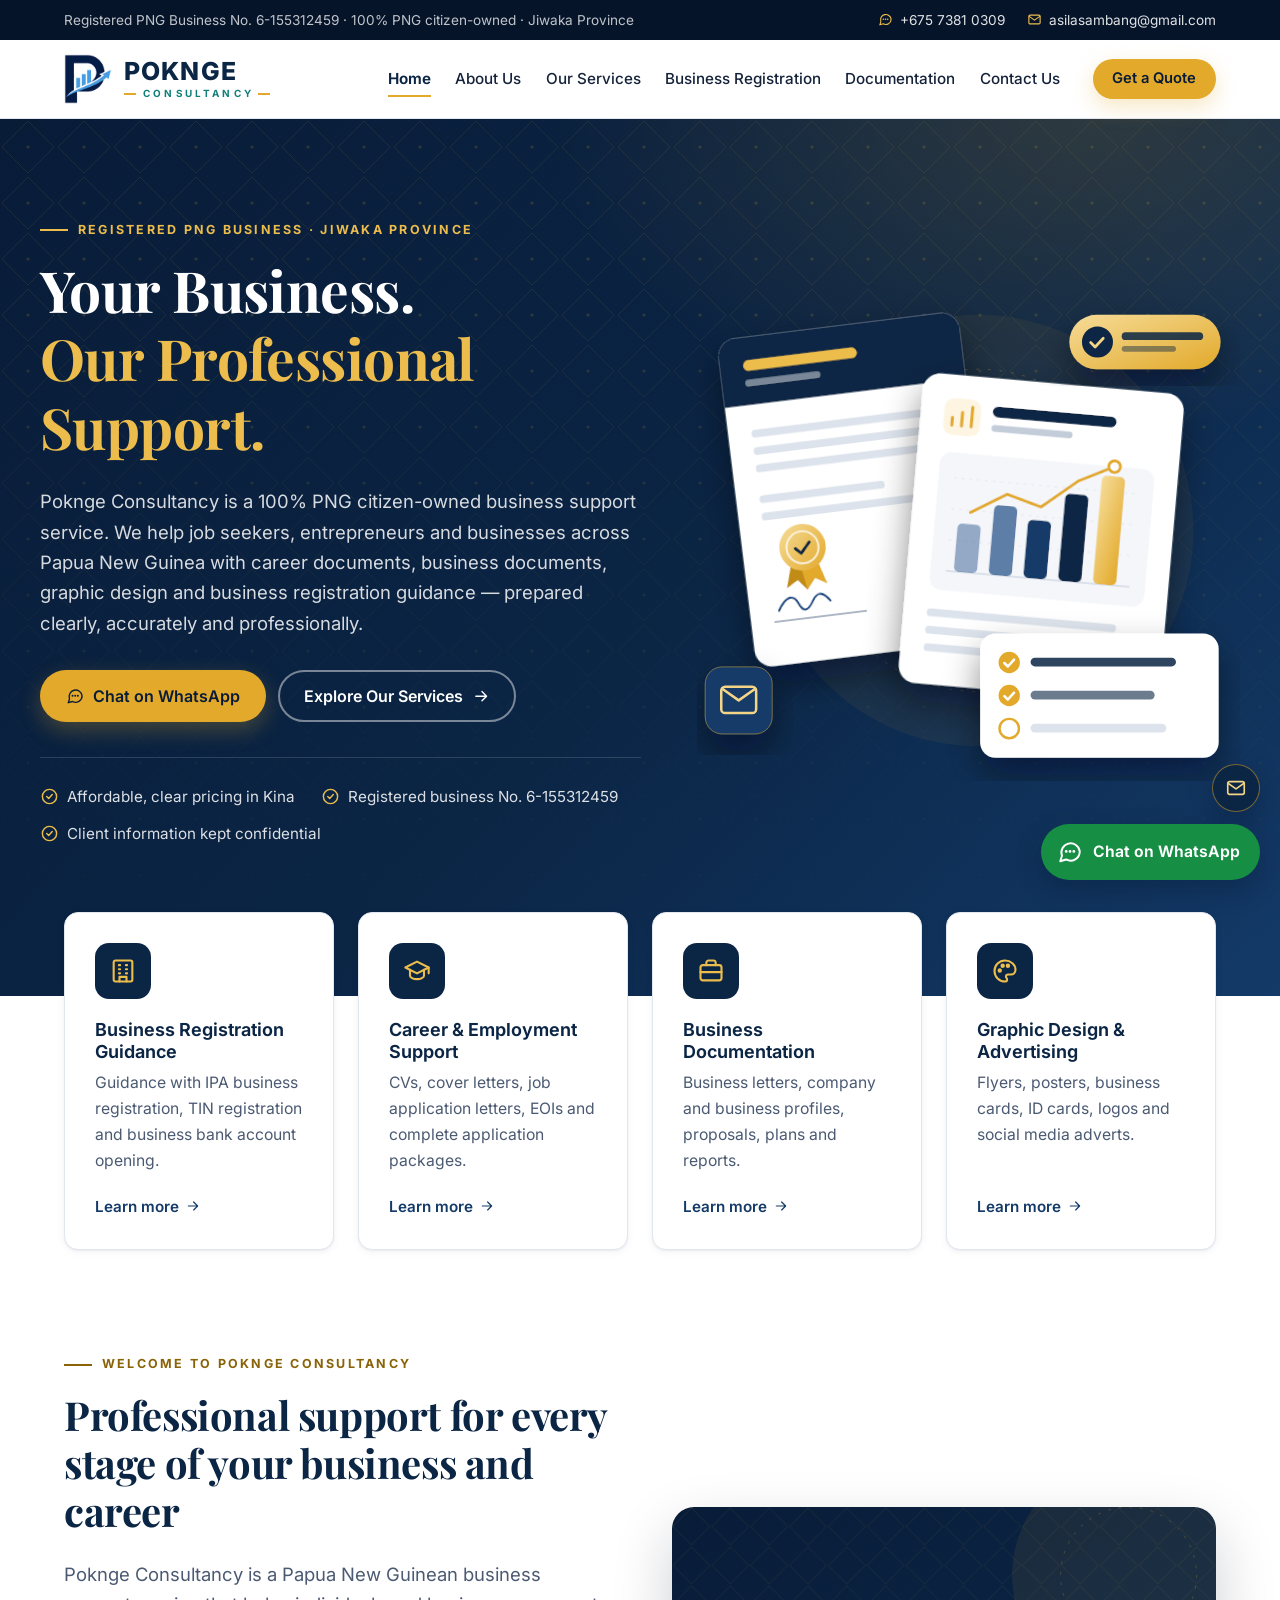
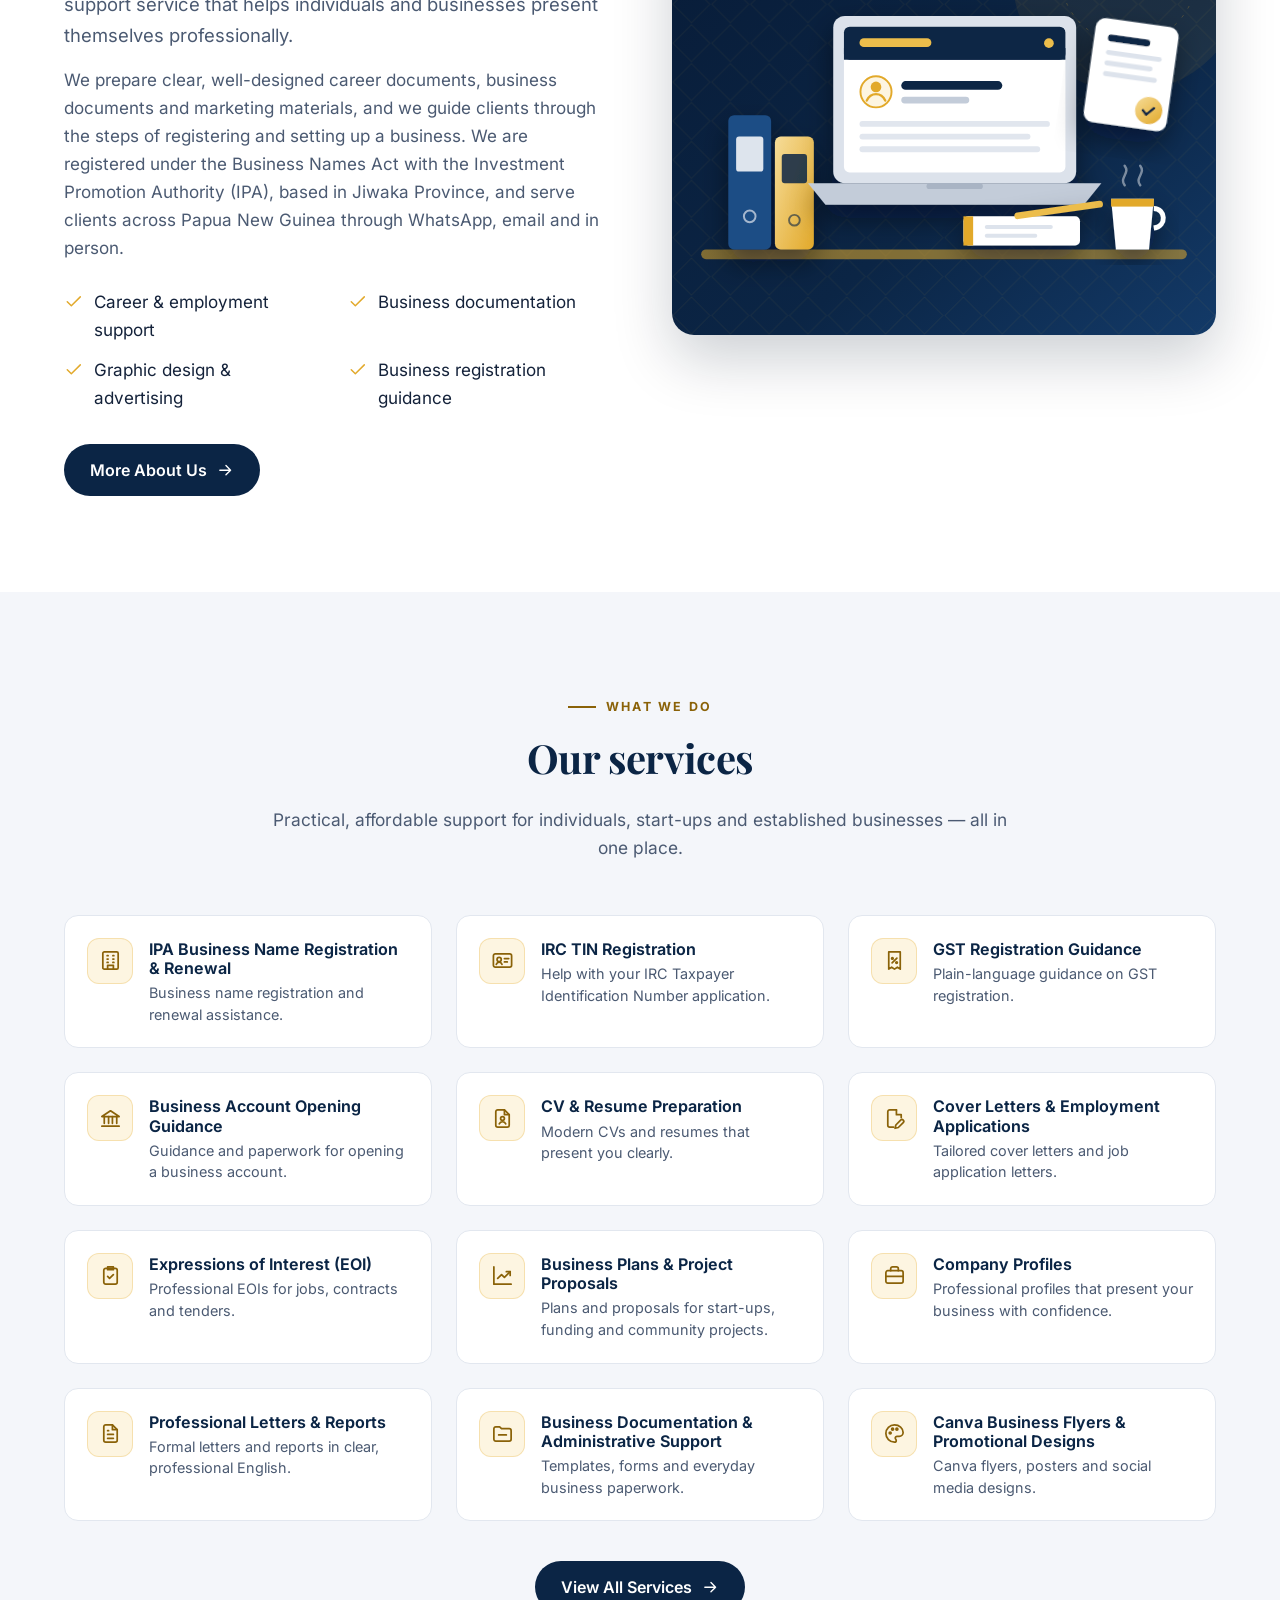
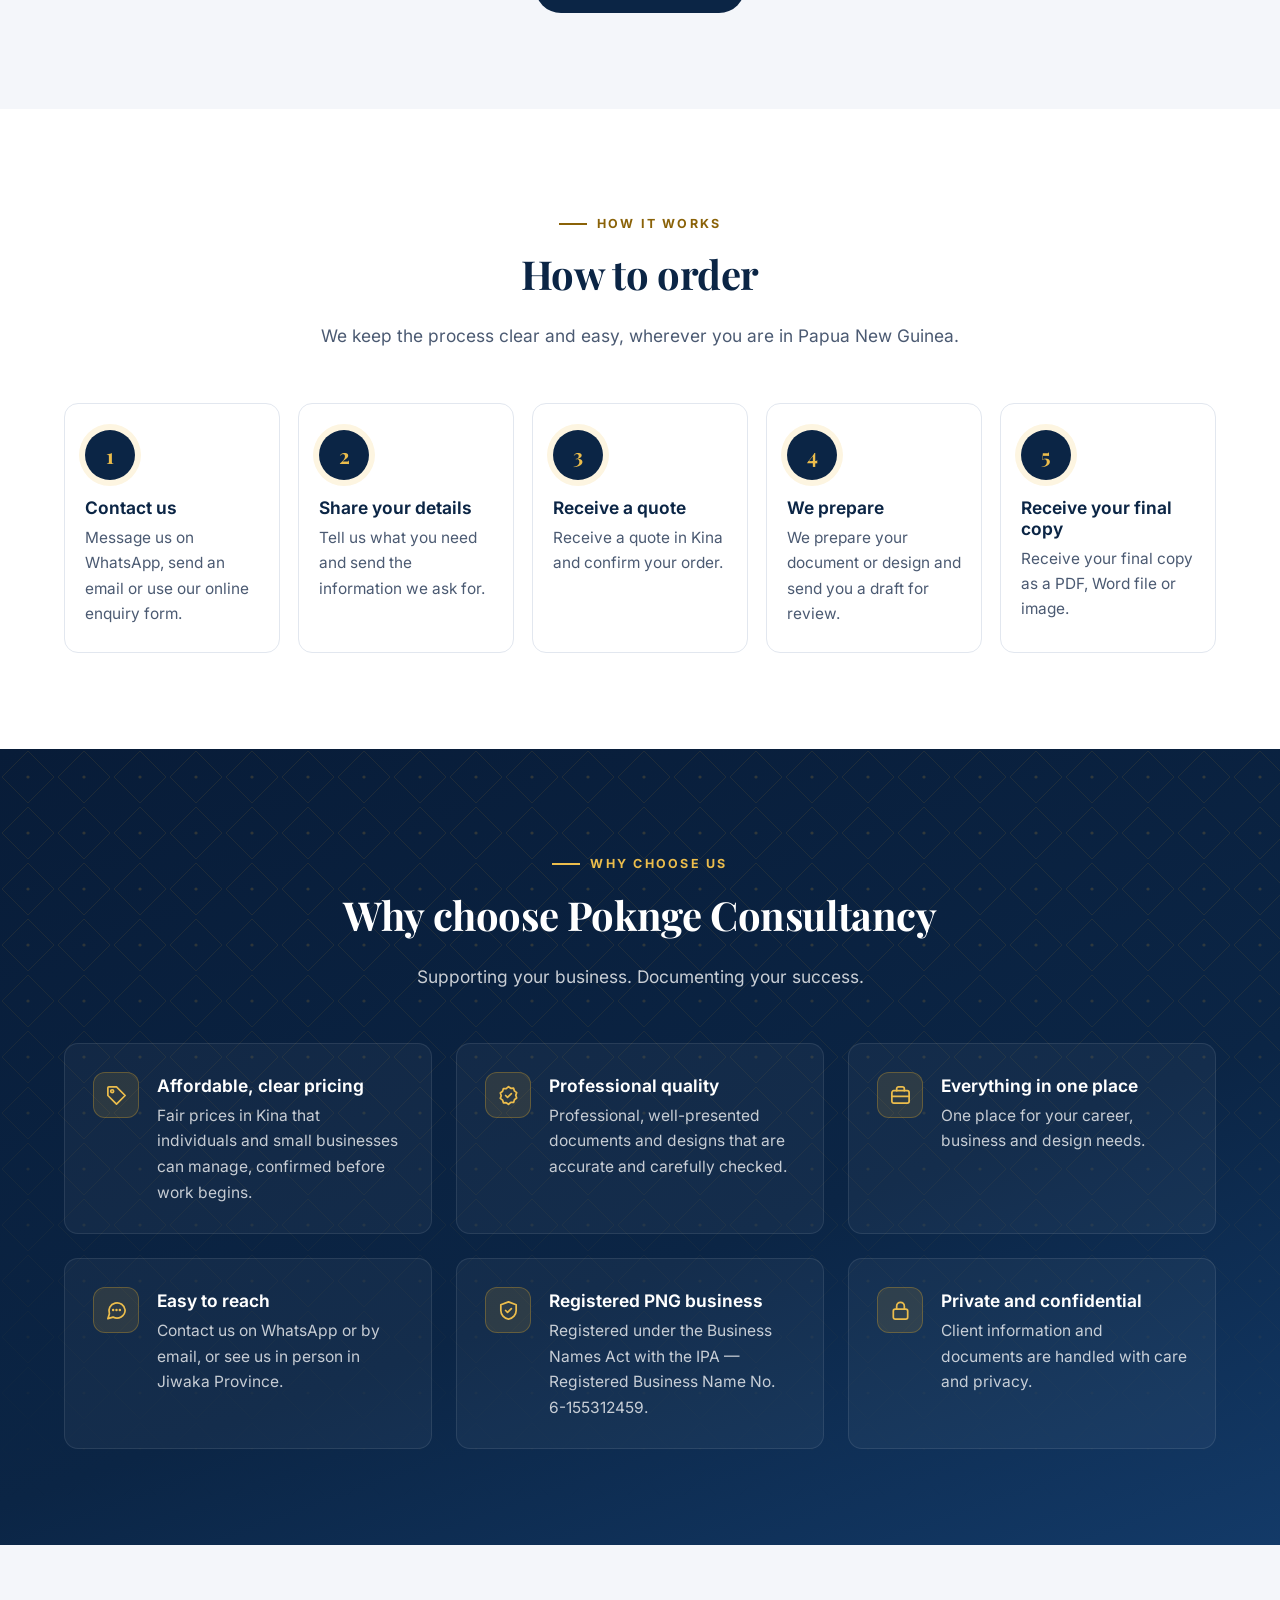
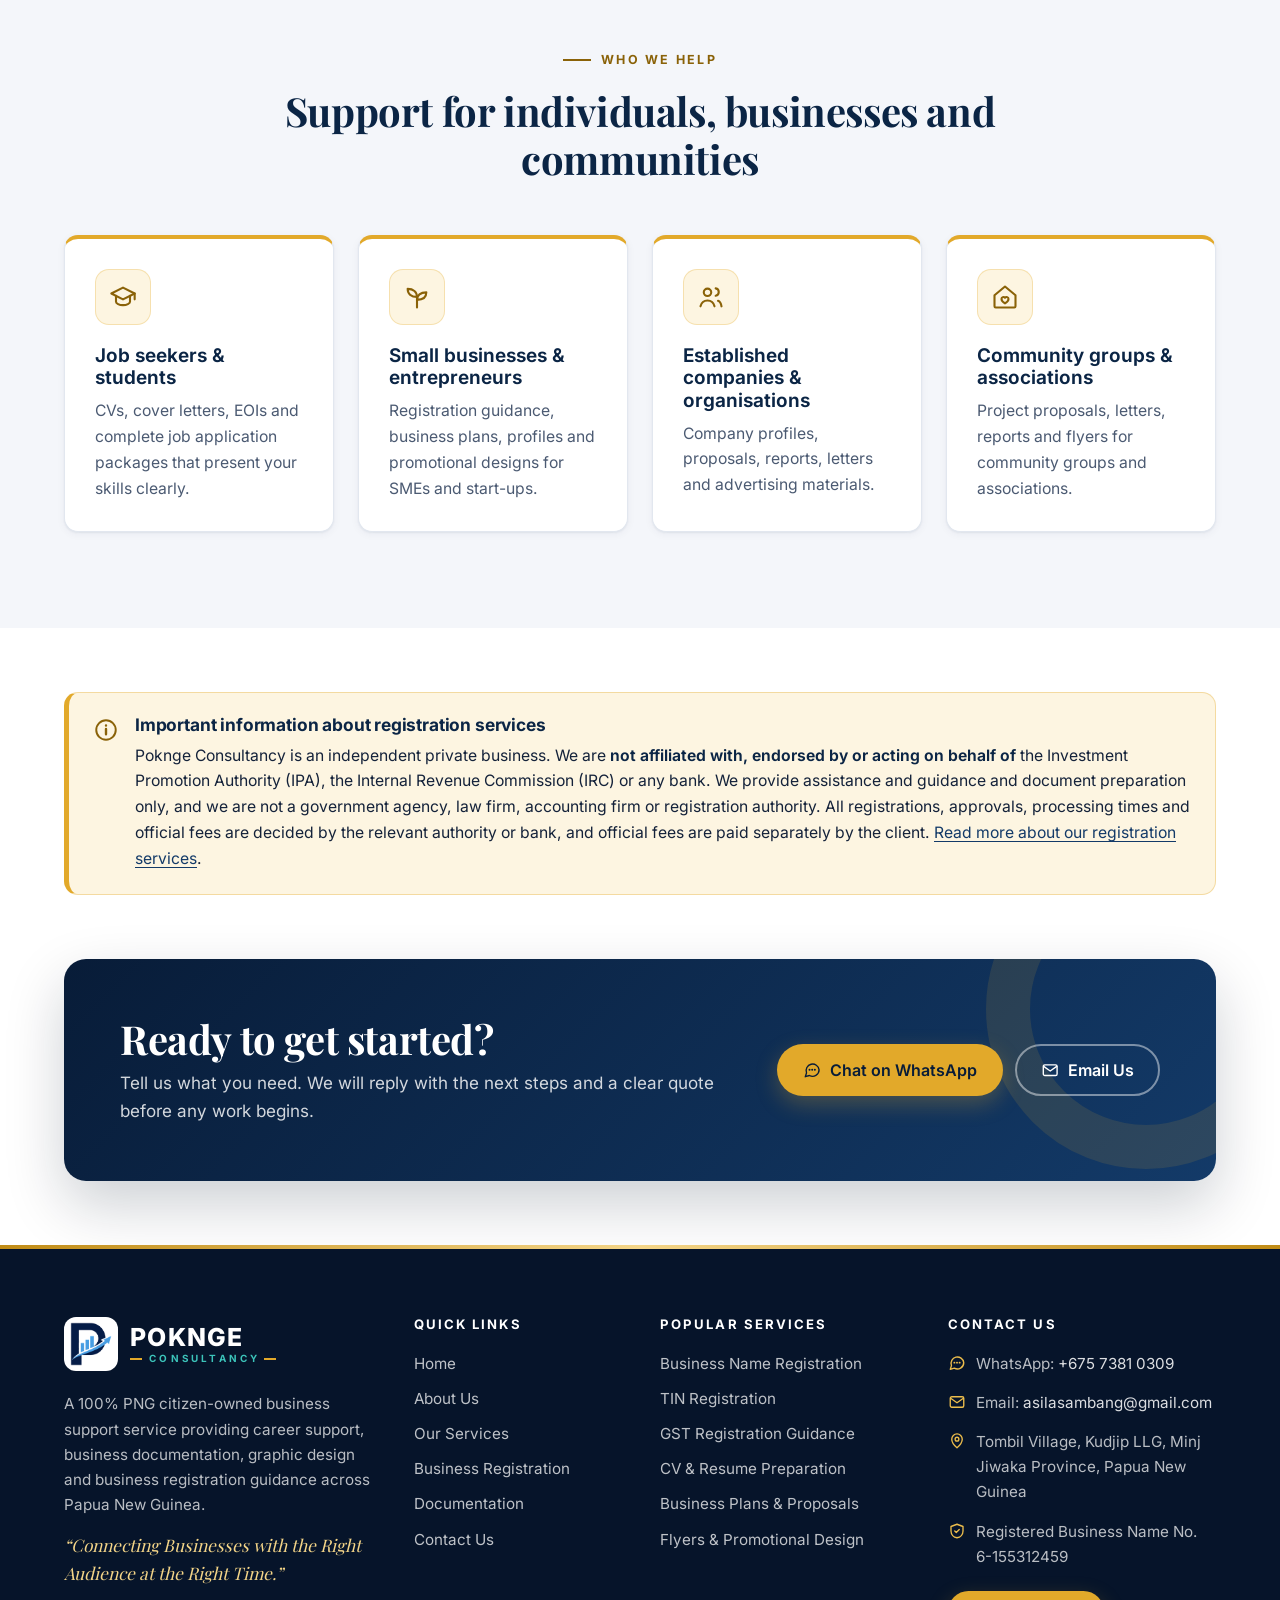
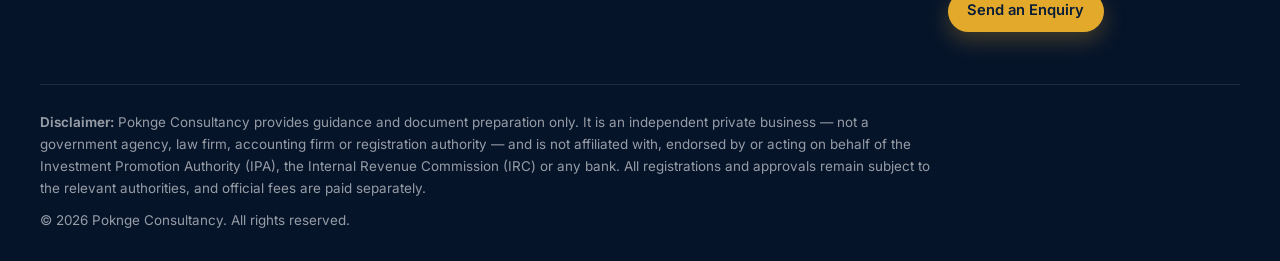
==== index.html @ 5c6a6999 "Publish Poknge Consultancy website" ====
<!DOCTYPE html>
<html lang="en">
<head>
  <meta charset="utf-8">
  <meta name="viewport" content="width=device-width, initial-scale=1">
  <title>Poknge Consultancy | Business Consultancy &amp; Documentation Services in PNG</title>
  <meta name="description" content="Poknge Consultancy is a registered, 100% PNG citizen-owned business support service in Jiwaka Province offering CVs, cover letters, business plans, company profiles, graphic design and business registration guidance across Papua New Guinea.">
  <meta name="author" content="Poknge Consultancy">
  <meta name="robots" content="index, follow">
  <meta name="theme-color" content="#0B2545">
  <meta name="format-detection" content="telephone=no">

  <!-- Social media sharing (Facebook, WhatsApp, LinkedIn) -->
  <meta property="og:type" content="website">
  <meta property="og:site_name" content="Poknge Consultancy">
  <meta property="og:title" content="Poknge Consultancy | Business Consultancy &amp; Documentation Services in PNG">
  <meta property="og:description" content="Poknge Consultancy is a registered, 100% PNG citizen-owned business support service in Jiwaka Province offering CVs, cover letters, business plans, company profiles, graphic design and business registration guidance across Papua New Guinea.">
  <meta property="og:url" content="https://aronsilasambang.github.io/poknge-consultancy/">
  <meta property="og:image" content="https://aronsilasambang.github.io/poknge-consultancy/og-image.jpg">
  <meta property="og:image:width" content="1200">
  <meta property="og:image:height" content="630">
  <meta name="twitter:card" content="summary_large_image">

  <link rel="canonical" href="https://aronsilasambang.github.io/poknge-consultancy/">
  <link rel="icon" href="favicon-32.png" sizes="32x32" type="image/png">
  <link rel="icon" href="icon-192.png" sizes="192x192" type="image/png">
  <link rel="apple-touch-icon" href="apple-touch-icon.png">
  <link rel="preload" href="inter.woff2" as="font" type="font/woff2" crossorigin>
  <link rel="preload" href="playfair-display.woff2" as="font" type="font/woff2" crossorigin>
  <link rel="stylesheet" href="style.css">
  <script src="script.js" defer></script>
  <script type="application/ld+json">
{
  "@context": "https://schema.org",
  "@type": "ProfessionalService",
  "name": "Poknge Consultancy",
  "slogan": "Your Business. Our Professional Support.",
  "description": "100% PNG citizen-owned business support service in Jiwaka Province: CVs, cover letters, EOIs, business plans, company profiles, graphic design and IPA, TIN, GST and bank account registration guidance.",
  "areaServed": {
    "@type": "Country",
    "name": "Papua New Guinea"
  },
  "address": {
    "@type": "PostalAddress",
    "streetAddress": "Tombil Village, Tombil Ward 1, Kudjip LLG",
    "addressLocality": "Minj",
    "addressRegion": "Jiwaka Province",
    "addressCountry": "PG"
  },
  "founder": {
    "@type": "Person",
    "name": "Aron Silas"
  },
  "foundingDate": "2026-11-05",
  "identifier": "Registered Business Name No. 6-155312459",
  "priceRange": "K15 - K650",
  "telephone": "+67573810309",
  "email": "asilasambang@gmail.com",
  "url": "https://aronsilasambang.github.io/poknge-consultancy/",
  "image": "https://aronsilasambang.github.io/poknge-consultancy/og-image.jpg",
  "logo": "https://aronsilasambang.github.io/poknge-consultancy/logo.png",
  "knowsAbout": [
    "IPA Business Name Registration & Renewal",
    "IRC TIN Registration",
    "GST Registration Guidance",
    "Business Account Opening Guidance",
    "CV & Resume Preparation",
    "Cover Letters & Employment Applications",
    "Expressions of Interest (EOI)",
    "Business Plans & Project Proposals",
    "Company Profiles",
    "Professional Letters & Reports",
    "Business Documentation & Administrative Support",
    "Canva Business Flyers & Promotional Designs"
  ]
}
  </script>
</head>
<body>
<a class="skip-link" href="#main">Skip to main content</a>

<div class="topbar">
  <div class="container topbar__inner">
    <p class="topbar__note">Registered PNG Business No. 6-155312459 &middot; 100% PNG citizen-owned &middot; Jiwaka Province</p>
    <div class="topbar__links">
      <a href="https://wa.me/67573810309?text=Hello%20Poknge%20Consultancy%2C%20I%20would%20like%20to%20enquire%20about%20your%20services." data-wa="" target="_blank" rel="noopener"><svg class="icon" viewBox="0 0 24 24" fill="none" stroke="currentColor" stroke-width="1.8" stroke-linecap="round" stroke-linejoin="round" aria-hidden="true" focusable="false"><path d="M21 11.5a8.5 8.5 0 0 1-12.6 7.4L3 20.5l1.6-5A8.5 8.5 0 1 1 21 11.5z"/><path d="M8.5 11.5h.01M12 11.5h.01M15.5 11.5h.01" stroke-width="2.6"/></svg><span data-phone-text>+675 7381 0309</span></a>
      <a href="mailto:asilasambang@gmail.com?subject=Website%20enquiry%20-%20Poknge%20Consultancy" data-mailto="Website enquiry - Poknge Consultancy"><svg class="icon" viewBox="0 0 24 24" fill="none" stroke="currentColor" stroke-width="1.8" stroke-linecap="round" stroke-linejoin="round" aria-hidden="true" focusable="false"><rect x="3" y="5" width="18" height="14" rx="2"/><path d="m3.5 7 8.5 6 8.5-6"/></svg><span data-email-text>asilasambang@gmail.com</span></a>
    </div>
  </div>
</div>

<header class="site-header">
  <div class="container header__inner">
    <a class="brand" href="index.html" aria-label="Poknge Consultancy home"><span class="brand__mark-wrap"><img class="brand__mark" src="logo-mark.png" alt="" width="48" height="50"></span><span class="brand__text"><span class="brand__name">POKNGE</span><span class="brand__sub">Consultancy</span></span></a>
    <button class="nav-toggle" type="button" aria-expanded="false" aria-controls="site-nav" aria-label="Open menu">
      <span></span><span></span><span></span>
    </button>
    <nav class="site-nav" id="site-nav" aria-label="Main navigation">
      <ul>
          <li><a href="index.html" aria-current="page">Home</a></li>
          <li><a href="about.html">About Us</a></li>
          <li><a href="services.html">Our Services</a></li>
          <li><a href="registration.html">Business Registration</a></li>
          <li><a href="documentation.html">Documentation</a></li>
          <li><a href="contact.html">Contact Us</a></li>
      </ul>
      <a class="btn btn--gold btn--sm nav-cta" href="contact.html">Get a Quote</a>
    </nav>
  </div>
</header>

<main id="main">
<section class="hero pattern">
  <div class="container hero__grid">
    <div class="hero__content">
      <p class="eyebrow eyebrow--light">Registered PNG Business &middot; Jiwaka Province</p>
      <h1>Your Business.<br><span class="accent">Our Professional Support.</span></h1>
      <p class="hero__lead">Poknge Consultancy is a 100% PNG citizen-owned business support service. We help job seekers, entrepreneurs and businesses across Papua New Guinea with career documents, business documents, graphic design and business registration guidance &mdash; prepared clearly, accurately and professionally.</p>
      <div class="btn-row">
        <a class="btn btn--gold" href="https://wa.me/67573810309?text=Hello%20Poknge%20Consultancy%2C%20I%20would%20like%20to%20enquire%20about%20your%20services." data-wa="" target="_blank" rel="noopener"><svg class="icon" viewBox="0 0 24 24" fill="none" stroke="currentColor" stroke-width="1.8" stroke-linecap="round" stroke-linejoin="round" aria-hidden="true" focusable="false"><path d="M21 11.5a8.5 8.5 0 0 1-12.6 7.4L3 20.5l1.6-5A8.5 8.5 0 1 1 21 11.5z"/><path d="M8.5 11.5h.01M12 11.5h.01M15.5 11.5h.01" stroke-width="2.6"/></svg> Chat on WhatsApp</a>
        <a class="btn btn--outline-light" href="services.html">Explore Our Services <svg class="icon" viewBox="0 0 24 24" fill="none" stroke="currentColor" stroke-width="1.8" stroke-linecap="round" stroke-linejoin="round" aria-hidden="true" focusable="false"><path d="M5 12h14M13 6l6 6-6 6"/></svg></a>
      </div>
      <ul class="hero__points">
        <li><svg class="icon" viewBox="0 0 24 24" fill="none" stroke="currentColor" stroke-width="1.8" stroke-linecap="round" stroke-linejoin="round" aria-hidden="true" focusable="false"><circle cx="12" cy="12" r="9"/><path d="m8.5 12 2.5 2.5 4.5-5"/></svg> Affordable, clear pricing in Kina</li>
        <li><svg class="icon" viewBox="0 0 24 24" fill="none" stroke="currentColor" stroke-width="1.8" stroke-linecap="round" stroke-linejoin="round" aria-hidden="true" focusable="false"><circle cx="12" cy="12" r="9"/><path d="m8.5 12 2.5 2.5 4.5-5"/></svg> Registered business No. 6-155312459</li>
        <li><svg class="icon" viewBox="0 0 24 24" fill="none" stroke="currentColor" stroke-width="1.8" stroke-linecap="round" stroke-linejoin="round" aria-hidden="true" focusable="false"><circle cx="12" cy="12" r="9"/><path d="m8.5 12 2.5 2.5 4.5-5"/></svg> Client information kept confidential</li>
      </ul>
    </div>
    <div class="hero__visual">
      <img src="hero-illustration.svg" width="560" height="520" alt="Illustration of professional business documents, a business plan chart and a completed checklist">
    </div>
  </div>
</section>

<section aria-label="Our main service areas">
  <div class="container">
    <div class="grid grid-4 pillars">
      <div class="card pillar reveal">
        <div class="icon-box icon-box--navy"><svg class="icon" viewBox="0 0 24 24" fill="none" stroke="currentColor" stroke-width="1.8" stroke-linecap="round" stroke-linejoin="round" aria-hidden="true" focusable="false"><rect x="4" y="3" width="16" height="18" rx="1.5"/><path d="M9 21v-4h6v4M8.5 7h1M14.5 7h1M8.5 10.5h1M14.5 10.5h1M8.5 14h1M14.5 14h1"/></svg></div>
        <h3>Business Registration Guidance</h3>
        <p>Guidance with IPA business registration, TIN registration and business bank account opening.</p>
        <a class="card__link" href="registration.html">Learn more <svg class="icon" viewBox="0 0 24 24" fill="none" stroke="currentColor" stroke-width="1.8" stroke-linecap="round" stroke-linejoin="round" aria-hidden="true" focusable="false"><path d="M5 12h14M13 6l6 6-6 6"/></svg></a>
      </div>
      <div class="card pillar reveal">
        <div class="icon-box icon-box--navy"><svg class="icon" viewBox="0 0 24 24" fill="none" stroke="currentColor" stroke-width="1.8" stroke-linecap="round" stroke-linejoin="round" aria-hidden="true" focusable="false"><path d="M2 9l10-5 10 5-10 5z"/><path d="M6 11v5c0 1.5 2.7 3 6 3s6-1.5 6-3v-5"/><path d="M22 9v5"/></svg></div>
        <h3>Career &amp; Employment Support</h3>
        <p>CVs, cover letters, job application letters, EOIs and complete application packages.</p>
        <a class="card__link" href="documentation.html#career">Learn more <svg class="icon" viewBox="0 0 24 24" fill="none" stroke="currentColor" stroke-width="1.8" stroke-linecap="round" stroke-linejoin="round" aria-hidden="true" focusable="false"><path d="M5 12h14M13 6l6 6-6 6"/></svg></a>
      </div>
      <div class="card pillar reveal">
        <div class="icon-box icon-box--navy"><svg class="icon" viewBox="0 0 24 24" fill="none" stroke="currentColor" stroke-width="1.8" stroke-linecap="round" stroke-linejoin="round" aria-hidden="true" focusable="false"><rect x="3" y="7" width="18" height="13" rx="2"/><path d="M8 7V5a2 2 0 0 1 2-2h4a2 2 0 0 1 2 2v2M3 13h18"/></svg></div>
        <h3>Business Documentation</h3>
        <p>Business letters, company and business profiles, proposals, plans and reports.</p>
        <a class="card__link" href="documentation.html#business">Learn more <svg class="icon" viewBox="0 0 24 24" fill="none" stroke="currentColor" stroke-width="1.8" stroke-linecap="round" stroke-linejoin="round" aria-hidden="true" focusable="false"><path d="M5 12h14M13 6l6 6-6 6"/></svg></a>
      </div>
      <div class="card pillar reveal">
        <div class="icon-box icon-box--navy"><svg class="icon" viewBox="0 0 24 24" fill="none" stroke="currentColor" stroke-width="1.8" stroke-linecap="round" stroke-linejoin="round" aria-hidden="true" focusable="false"><path d="M12 3a9 9 0 0 0 0 18c1.1 0 1.8-.8 1.8-1.8 0-.5-.2-.9-.5-1.2-.3-.3-.5-.7-.5-1.2 0-1 .8-1.8 1.8-1.8H17a4 4 0 0 0 4-4c0-4.4-4-8-9-8z"/><circle cx="7.5" cy="11.5" r="1"/><circle cx="10" cy="7.5" r="1"/><circle cx="14.5" cy="7.5" r="1"/></svg></div>
        <h3>Graphic Design &amp; Advertising</h3>
        <p>Flyers, posters, business cards, ID cards, logos and social media adverts.</p>
        <a class="card__link" href="documentation.html#promotion">Learn more <svg class="icon" viewBox="0 0 24 24" fill="none" stroke="currentColor" stroke-width="1.8" stroke-linecap="round" stroke-linejoin="round" aria-hidden="true" focusable="false"><path d="M5 12h14M13 6l6 6-6 6"/></svg></a>
      </div>
    </div>
  </div>
</section>

<section class="section">
  <div class="container split">
    <div class="reveal">
      <p class="eyebrow">Welcome to Poknge Consultancy</p>
      <h2>Professional support for every stage of your business and career</h2>
      <p class="lead">Poknge Consultancy is a Papua New Guinean business support service that helps individuals and businesses present themselves professionally.</p>
      <p class="muted">We prepare clear, well-designed career documents, business documents and marketing materials, and we guide clients through the steps of registering and setting up a business. We are registered under the Business Names Act with the Investment Promotion Authority (IPA), based in Jiwaka Province, and serve clients across Papua New Guinea through WhatsApp, email and in person.</p>
      <ul class="check-list check-list--two" style="margin:26px 0 32px">
        <li><svg class="icon" viewBox="0 0 24 24" fill="none" stroke="currentColor" stroke-width="1.8" stroke-linecap="round" stroke-linejoin="round" aria-hidden="true" focusable="false"><path d="M20 6 9 17l-5-5"/></svg> Career &amp; employment support</li>
        <li><svg class="icon" viewBox="0 0 24 24" fill="none" stroke="currentColor" stroke-width="1.8" stroke-linecap="round" stroke-linejoin="round" aria-hidden="true" focusable="false"><path d="M20 6 9 17l-5-5"/></svg> Business documentation</li>
        <li><svg class="icon" viewBox="0 0 24 24" fill="none" stroke="currentColor" stroke-width="1.8" stroke-linecap="round" stroke-linejoin="round" aria-hidden="true" focusable="false"><path d="M20 6 9 17l-5-5"/></svg> Graphic design &amp; advertising</li>
        <li><svg class="icon" viewBox="0 0 24 24" fill="none" stroke="currentColor" stroke-width="1.8" stroke-linecap="round" stroke-linejoin="round" aria-hidden="true" focusable="false"><path d="M20 6 9 17l-5-5"/></svg> Business registration guidance</li>
      </ul>
      <a class="btn btn--navy" href="about.html">More About Us <svg class="icon" viewBox="0 0 24 24" fill="none" stroke="currentColor" stroke-width="1.8" stroke-linecap="round" stroke-linejoin="round" aria-hidden="true" focusable="false"><path d="M5 12h14M13 6l6 6-6 6"/></svg></a>
    </div>
    <div class="reveal">
      <div class="media-frame"><img src="workspace-illustration.svg" width="560" height="440" alt="Illustration of a professional workspace with a laptop showing a business document" loading="lazy"></div>
    </div>
  </div>
</section>

<section class="section section--soft">
  <div class="container">
    <div class="section-head reveal">
      <p class="eyebrow">What We Do</p>
      <h2>Our services</h2>
      <p>Practical, affordable support for individuals, start-ups and established businesses &mdash; all in one place.</p>
    </div>
    <div class="grid grid-3">
      <a class="mini-card reveal" href="registration.html#ipa">
        <span class="icon-box icon-box--sm"><svg class="icon" viewBox="0 0 24 24" fill="none" stroke="currentColor" stroke-width="1.8" stroke-linecap="round" stroke-linejoin="round" aria-hidden="true" focusable="false"><rect x="4" y="3" width="16" height="18" rx="1.5"/><path d="M9 21v-4h6v4M8.5 7h1M14.5 7h1M8.5 10.5h1M14.5 10.5h1M8.5 14h1M14.5 14h1"/></svg></span>
        <div><h3>IPA Business Name Registration &amp; Renewal</h3><p>Business name registration and renewal assistance.</p></div>
      </a>
      <a class="mini-card reveal" href="registration.html#tin">
        <span class="icon-box icon-box--sm"><svg class="icon" viewBox="0 0 24 24" fill="none" stroke="currentColor" stroke-width="1.8" stroke-linecap="round" stroke-linejoin="round" aria-hidden="true" focusable="false"><rect x="2.5" y="5" width="19" height="14" rx="2"/><circle cx="8.5" cy="11" r="2.2"/><path d="M5.5 16c.6-1.5 1.7-2.2 3-2.2s2.4.7 3 2.2M14 10h4.5M14 13.5h3"/></svg></span>
        <div><h3>IRC TIN Registration</h3><p>Help with your IRC Taxpayer Identification Number application.</p></div>
      </a>
      <a class="mini-card reveal" href="registration.html#gst">
        <span class="icon-box icon-box--sm"><svg class="icon" viewBox="0 0 24 24" fill="none" stroke="currentColor" stroke-width="1.8" stroke-linecap="round" stroke-linejoin="round" aria-hidden="true" focusable="false"><path d="M6 3h12v18l-3-2-3 2-3-2-3 2z"/><path d="m9.5 14.5 5-5"/><circle cx="9.8" cy="9.8" r=".8"/><circle cx="14.2" cy="14.2" r=".8"/></svg></span>
        <div><h3>GST Registration Guidance</h3><p>Plain-language guidance on GST registration.</p></div>
      </a>
      <a class="mini-card reveal" href="registration.html#bank">
        <span class="icon-box icon-box--sm"><svg class="icon" viewBox="0 0 24 24" fill="none" stroke="currentColor" stroke-width="1.8" stroke-linecap="round" stroke-linejoin="round" aria-hidden="true" focusable="false"><path d="M3 10h18L12 4z"/><path d="M5.5 10v7M10 10v7M14 10v7M18.5 10v7M3 20h18"/></svg></span>
        <div><h3>Business Account Opening Guidance</h3><p>Guidance and paperwork for opening a business account.</p></div>
      </a>
      <a class="mini-card reveal" href="documentation.html#cv">
        <span class="icon-box icon-box--sm"><svg class="icon" viewBox="0 0 24 24" fill="none" stroke="currentColor" stroke-width="1.8" stroke-linecap="round" stroke-linejoin="round" aria-hidden="true" focusable="false"><path d="M14 3H7a2 2 0 0 0-2 2v14a2 2 0 0 0 2 2h10a2 2 0 0 0 2-2V8z"/><path d="M14 3v5h5"/><circle cx="12" cy="12" r="2"/><path d="M8.6 17.5c.7-1.4 1.9-2.1 3.4-2.1s2.7.7 3.4 2.1"/></svg></span>
        <div><h3>CV &amp; Resume Preparation</h3><p>Modern CVs and resumes that present you clearly.</p></div>
      </a>
      <a class="mini-card reveal" href="documentation.html#cover">
        <span class="icon-box icon-box--sm"><svg class="icon" viewBox="0 0 24 24" fill="none" stroke="currentColor" stroke-width="1.8" stroke-linecap="round" stroke-linejoin="round" aria-hidden="true" focusable="false"><path d="M14 3H7a2 2 0 0 0-2 2v14a2 2 0 0 0 2 2h4"/><path d="M14 3v5h5v3"/><path d="M18.4 13.6a1.9 1.9 0 0 1 2.7 2.7L16 21.4l-3.4.8.8-3.4z"/></svg></span>
        <div><h3>Cover Letters &amp; Employment Applications</h3><p>Tailored cover letters and job application letters.</p></div>
      </a>
      <a class="mini-card reveal" href="documentation.html#eoi">
        <span class="icon-box icon-box--sm"><svg class="icon" viewBox="0 0 24 24" fill="none" stroke="currentColor" stroke-width="1.8" stroke-linecap="round" stroke-linejoin="round" aria-hidden="true" focusable="false"><rect x="5" y="4.5" width="14" height="16.5" rx="2"/><path d="M9 3h6v3H9z"/><path d="m9 13 2 2 4-4"/></svg></span>
        <div><h3>Expressions of Interest (EOI)</h3><p>Professional EOIs for jobs, contracts and tenders.</p></div>
      </a>
      <a class="mini-card reveal" href="documentation.html#plan">
        <span class="icon-box icon-box--sm"><svg class="icon" viewBox="0 0 24 24" fill="none" stroke="currentColor" stroke-width="1.8" stroke-linecap="round" stroke-linejoin="round" aria-hidden="true" focusable="false"><path d="M3 3v18h18"/><path d="m7 15 4-4 3 3 6-6"/><path d="M16 8h4v4"/></svg></span>
        <div><h3>Business Plans &amp; Project Proposals</h3><p>Plans and proposals for start-ups, funding and community projects.</p></div>
      </a>
      <a class="mini-card reveal" href="documentation.html#profile">
        <span class="icon-box icon-box--sm"><svg class="icon" viewBox="0 0 24 24" fill="none" stroke="currentColor" stroke-width="1.8" stroke-linecap="round" stroke-linejoin="round" aria-hidden="true" focusable="false"><rect x="3" y="7" width="18" height="13" rx="2"/><path d="M8 7V5a2 2 0 0 1 2-2h4a2 2 0 0 1 2 2v2M3 13h18"/></svg></span>
        <div><h3>Company Profiles</h3><p>Professional profiles that present your business with confidence.</p></div>
      </a>
      <a class="mini-card reveal" href="documentation.html#letters">
        <span class="icon-box icon-box--sm"><svg class="icon" viewBox="0 0 24 24" fill="none" stroke="currentColor" stroke-width="1.8" stroke-linecap="round" stroke-linejoin="round" aria-hidden="true" focusable="false"><path d="M14 3H7a2 2 0 0 0-2 2v14a2 2 0 0 0 2 2h10a2 2 0 0 0 2-2V8z"/><path d="M14 3v5h5M9 13h6M9 17h6M9 9h1"/></svg></span>
        <div><h3>Professional Letters &amp; Reports</h3><p>Formal letters and reports in clear, professional English.</p></div>
      </a>
      <a class="mini-card reveal" href="documentation.html#admin">
        <span class="icon-box icon-box--sm"><svg class="icon" viewBox="0 0 24 24" fill="none" stroke="currentColor" stroke-width="1.8" stroke-linecap="round" stroke-linejoin="round" aria-hidden="true" focusable="false"><path d="M3 7a2 2 0 0 1 2-2h4l2 2h8a2 2 0 0 1 2 2v9a2 2 0 0 1-2 2H5a2 2 0 0 1-2-2z"/><path d="M8 13.5h8"/></svg></span>
        <div><h3>Business Documentation &amp; Administrative Support</h3><p>Templates, forms and everyday business paperwork.</p></div>
      </a>
      <a class="mini-card reveal" href="documentation.html#design">
        <span class="icon-box icon-box--sm"><svg class="icon" viewBox="0 0 24 24" fill="none" stroke="currentColor" stroke-width="1.8" stroke-linecap="round" stroke-linejoin="round" aria-hidden="true" focusable="false"><path d="M12 3a9 9 0 0 0 0 18c1.1 0 1.8-.8 1.8-1.8 0-.5-.2-.9-.5-1.2-.3-.3-.5-.7-.5-1.2 0-1 .8-1.8 1.8-1.8H17a4 4 0 0 0 4-4c0-4.4-4-8-9-8z"/><circle cx="7.5" cy="11.5" r="1"/><circle cx="10" cy="7.5" r="1"/><circle cx="14.5" cy="7.5" r="1"/></svg></span>
        <div><h3>Canva Business Flyers &amp; Promotional Designs</h3><p>Canva flyers, posters and social media designs.</p></div>
      </a>
    </div>
    <div class="text-center mt-lg reveal">
      <a class="btn btn--navy" href="services.html">View All Services <svg class="icon" viewBox="0 0 24 24" fill="none" stroke="currentColor" stroke-width="1.8" stroke-linecap="round" stroke-linejoin="round" aria-hidden="true" focusable="false"><path d="M5 12h14M13 6l6 6-6 6"/></svg></a>
    </div>
  </div>
</section>

<section class="section">
  <div class="container">
    <div class="section-head reveal">
      <p class="eyebrow">How It Works</p>
      <h2>How to order</h2>
      <p>We keep the process clear and easy, wherever you are in Papua New Guinea.</p>
    </div>
    <ol class="steps steps--5">
      <li class="step reveal"><span class="step__num">1</span><h3>Contact us</h3><p>Message us on WhatsApp, send an email or use our online enquiry form.</p></li>
      <li class="step reveal"><span class="step__num">2</span><h3>Share your details</h3><p>Tell us what you need and send the information we ask for.</p></li>
      <li class="step reveal"><span class="step__num">3</span><h3>Receive a quote</h3><p>Receive a quote in Kina and confirm your order.</p></li>
      <li class="step reveal"><span class="step__num">4</span><h3>We prepare</h3><p>We prepare your document or design and send you a draft for review.</p></li>
      <li class="step reveal"><span class="step__num">5</span><h3>Receive your final copy</h3><p>Receive your final copy as a PDF, Word file or image.</p></li>
    </ol>
  </div>
</section>

<section class="section section--navy pattern">
  <div class="container">
    <div class="section-head reveal">
      <p class="eyebrow">Why Choose Us</p>
      <h2>Why choose Poknge Consultancy</h2>
      <p>Supporting your business. Documenting your success.</p>
    </div>
    <div class="grid grid-3">
      <div class="feature feature-panel reveal">
        <span class="icon-box icon-box--glass icon-box--sm"><svg class="icon" viewBox="0 0 24 24" fill="none" stroke="currentColor" stroke-width="1.8" stroke-linecap="round" stroke-linejoin="round" aria-hidden="true" focusable="false"><path d="M3 12V4a1 1 0 0 1 1-1h8l9 9-9 9z"/><circle cx="7.5" cy="7.5" r="1.5"/></svg></span>
        <div><h3>Affordable, clear pricing</h3><p>Fair prices in Kina that individuals and small businesses can manage, confirmed before work begins.</p></div>
      </div>
      <div class="feature feature-panel reveal">
        <span class="icon-box icon-box--glass icon-box--sm"><svg class="icon" viewBox="0 0 24 24" fill="none" stroke="currentColor" stroke-width="1.8" stroke-linecap="round" stroke-linejoin="round" aria-hidden="true" focusable="false"><path d="M12 2.8l2.4 1.7 2.9-.1.9 2.8 2.3 1.8-.9 2.8.9 2.8-2.3 1.8-.9 2.8-2.9-.1L12 21.2l-2.4-1.7-2.9.1-.9-2.8-2.3-1.8.9-2.8-.9-2.8 2.3-1.8.9-2.8 2.9.1z"/><path d="m9 12 2 2 4-4"/></svg></span>
        <div><h3>Professional quality</h3><p>Professional, well-presented documents and designs that are accurate and carefully checked.</p></div>
      </div>
      <div class="feature feature-panel reveal">
        <span class="icon-box icon-box--glass icon-box--sm"><svg class="icon" viewBox="0 0 24 24" fill="none" stroke="currentColor" stroke-width="1.8" stroke-linecap="round" stroke-linejoin="round" aria-hidden="true" focusable="false"><rect x="3" y="7" width="18" height="13" rx="2"/><path d="M8 7V5a2 2 0 0 1 2-2h4a2 2 0 0 1 2 2v2M3 13h18"/></svg></span>
        <div><h3>Everything in one place</h3><p>One place for your career, business and design needs.</p></div>
      </div>
      <div class="feature feature-panel reveal">
        <span class="icon-box icon-box--glass icon-box--sm"><svg class="icon" viewBox="0 0 24 24" fill="none" stroke="currentColor" stroke-width="1.8" stroke-linecap="round" stroke-linejoin="round" aria-hidden="true" focusable="false"><path d="M21 11.5a8.5 8.5 0 0 1-12.6 7.4L3 20.5l1.6-5A8.5 8.5 0 1 1 21 11.5z"/><path d="M8.5 11.5h.01M12 11.5h.01M15.5 11.5h.01" stroke-width="2.6"/></svg></span>
        <div><h3>Easy to reach</h3><p>Contact us on WhatsApp or by email, or see us in person in Jiwaka Province.</p></div>
      </div>
      <div class="feature feature-panel reveal">
        <span class="icon-box icon-box--glass icon-box--sm"><svg class="icon" viewBox="0 0 24 24" fill="none" stroke="currentColor" stroke-width="1.8" stroke-linecap="round" stroke-linejoin="round" aria-hidden="true" focusable="false"><path d="M12 3l8 3v6c0 4.5-3.4 8.3-8 9-4.6-.7-8-4.5-8-9V6z"/><path d="m9 12 2 2 4-4"/></svg></span>
        <div><h3>Registered PNG business</h3><p>Registered under the Business Names Act with the IPA &mdash; Registered Business Name No. 6-155312459.</p></div>
      </div>
      <div class="feature feature-panel reveal">
        <span class="icon-box icon-box--glass icon-box--sm"><svg class="icon" viewBox="0 0 24 24" fill="none" stroke="currentColor" stroke-width="1.8" stroke-linecap="round" stroke-linejoin="round" aria-hidden="true" focusable="false"><rect x="4.5" y="10.5" width="15" height="10.5" rx="2"/><path d="M8 10.5V7.5a4 4 0 0 1 8 0v3"/></svg></span>
        <div><h3>Private and confidential</h3><p>Client information and documents are handled with care and privacy.</p></div>
      </div>
    </div>
  </div>
</section>

<section class="section section--soft">
  <div class="container">
    <div class="section-head reveal">
      <p class="eyebrow">Who We Help</p>
      <h2>Support for individuals, businesses and communities</h2>
    </div>
    <div class="grid grid-4">
      <div class="card card--gold-top reveal">
        <div class="icon-box"><svg class="icon" viewBox="0 0 24 24" fill="none" stroke="currentColor" stroke-width="1.8" stroke-linecap="round" stroke-linejoin="round" aria-hidden="true" focusable="false"><path d="M2 9l10-5 10 5-10 5z"/><path d="M6 11v5c0 1.5 2.7 3 6 3s6-1.5 6-3v-5"/><path d="M22 9v5"/></svg></div>
        <h3>Job seekers &amp; students</h3>
        <p>CVs, cover letters, EOIs and complete job application packages that present your skills clearly.</p>
      </div>
      <div class="card card--gold-top reveal">
        <div class="icon-box"><svg class="icon" viewBox="0 0 24 24" fill="none" stroke="currentColor" stroke-width="1.8" stroke-linecap="round" stroke-linejoin="round" aria-hidden="true" focusable="false"><path d="M12 21v-9"/><path d="M12 12C12 7.5 8.8 5 4 5c0 4.5 3.2 7 8 7z"/><path d="M12 14.5c0-4 3-6.5 8-6.5 0 4.2-3 6.5-8 6.5z"/></svg></div>
        <h3>Small businesses &amp; entrepreneurs</h3>
        <p>Registration guidance, business plans, profiles and promotional designs for SMEs and start-ups.</p>
      </div>
      <div class="card card--gold-top reveal">
        <div class="icon-box"><svg class="icon" viewBox="0 0 24 24" fill="none" stroke="currentColor" stroke-width="1.8" stroke-linecap="round" stroke-linejoin="round" aria-hidden="true" focusable="false"><circle cx="9" cy="8" r="3.2"/><path d="M3 20c.8-3.3 3.1-5 6-5s5.2 1.7 6 5"/><path d="M16 4.6a3.2 3.2 0 0 1 0 6.3M18 15.3c1.6.6 2.6 2.2 3 4.7"/></svg></div>
        <h3>Established companies &amp; organisations</h3>
        <p>Company profiles, proposals, reports, letters and advertising materials.</p>
      </div>
      <div class="card card--gold-top reveal">
        <div class="icon-box"><svg class="icon" viewBox="0 0 24 24" fill="none" stroke="currentColor" stroke-width="1.8" stroke-linecap="round" stroke-linejoin="round" aria-hidden="true" focusable="false"><path d="M3 10.5 12 3l9 7.5V20a1 1 0 0 1-1 1H4a1 1 0 0 1-1-1z"/><path d="M12 17.5s-3-1.8-3-3.8a1.7 1.7 0 0 1 3-1.1 1.7 1.7 0 0 1 3 1.1c0 2-3 3.8-3 3.8z"/></svg></div>
        <h3>Community groups &amp; associations</h3>
        <p>Project proposals, letters, reports and flyers for community groups and associations.</p>
      </div>
    </div>
  </div>
</section>

<section class="section section--tight" style="padding-bottom:0">
  <div class="container">
    <div class="notice reveal">
      <svg class="icon" viewBox="0 0 24 24" fill="none" stroke="currentColor" stroke-width="1.8" stroke-linecap="round" stroke-linejoin="round" aria-hidden="true" focusable="false"><circle cx="12" cy="12" r="9"/><path d="M12 11v5M12 7.8h.01" stroke-width="2.2"/></svg>
      <div>
        <h2>Important information about registration services</h2>
        <p>Poknge Consultancy is an independent private business. We are <strong>not affiliated with, endorsed by or acting on behalf of</strong> the Investment Promotion Authority (IPA), the Internal Revenue Commission (IRC) or any bank. We provide assistance and guidance and document preparation only, and we are not a government agency, law firm, accounting firm or registration authority. All registrations, approvals, processing times and official fees are decided by the relevant authority or bank, and official fees are paid separately by the client. <a href="registration.html">Read more about our registration services</a>.</p>
      </div>
    </div>
  </div>
</section>

<section class="section section--tight">
  <div class="container">
    <div class="cta-band reveal">
      <div>
        <h2>Ready to get started?</h2>
        <p>Tell us what you need. We will reply with the next steps and a clear quote before any work begins.</p>
      </div>
      <div class="btn-row">
        <a class="btn btn--gold" href="https://wa.me/67573810309?text=Hello%20Poknge%20Consultancy%2C%20I%20would%20like%20to%20enquire%20about%20your%20services." data-wa="" target="_blank" rel="noopener"><svg class="icon" viewBox="0 0 24 24" fill="none" stroke="currentColor" stroke-width="1.8" stroke-linecap="round" stroke-linejoin="round" aria-hidden="true" focusable="false"><path d="M21 11.5a8.5 8.5 0 0 1-12.6 7.4L3 20.5l1.6-5A8.5 8.5 0 1 1 21 11.5z"/><path d="M8.5 11.5h.01M12 11.5h.01M15.5 11.5h.01" stroke-width="2.6"/></svg> Chat on WhatsApp</a>
        <a class="btn btn--outline-light" href="mailto:asilasambang@gmail.com?subject=Website%20enquiry%20-%20Poknge%20Consultancy" data-mailto="Website enquiry - Poknge Consultancy"><svg class="icon" viewBox="0 0 24 24" fill="none" stroke="currentColor" stroke-width="1.8" stroke-linecap="round" stroke-linejoin="round" aria-hidden="true" focusable="false"><rect x="3" y="5" width="18" height="14" rx="2"/><path d="m3.5 7 8.5 6 8.5-6"/></svg> Email Us</a>
      </div>
    </div>
  </div>
</section>

</main>

<footer class="site-footer">
  <div class="container footer-grid">
    <div>
      <a class="brand brand--light" href="index.html" aria-label="Poknge Consultancy home"><span class="brand__mark-wrap"><img class="brand__mark" src="logo-mark.png" alt="" width="48" height="50"></span><span class="brand__text"><span class="brand__name">POKNGE</span><span class="brand__sub">Consultancy</span></span></a>
      <p class="footer-about">A 100% PNG citizen-owned business support service providing career support, business documentation, graphic design and business registration guidance across Papua New Guinea.</p>
      <p class="footer-tagline">&ldquo;Connecting Businesses with the Right Audience at the Right Time.&rdquo;</p>
    </div>
    <div>
      <h2>Quick Links</h2>
      <ul class="footer-links">
        <li><a href="index.html">Home</a></li>
<li><a href="about.html">About Us</a></li>
<li><a href="services.html">Our Services</a></li>
<li><a href="registration.html">Business Registration</a></li>
<li><a href="documentation.html">Documentation</a></li>
<li><a href="contact.html">Contact Us</a></li>
      </ul>
    </div>
    <div>
      <h2>Popular Services</h2>
      <ul class="footer-links">
        <li><a href="registration.html#ipa">Business Name Registration</a></li>
        <li><a href="registration.html#tin">TIN Registration</a></li>
        <li><a href="registration.html#gst">GST Registration Guidance</a></li>
        <li><a href="documentation.html#cv">CV &amp; Resume Preparation</a></li>
        <li><a href="documentation.html#plan">Business Plans &amp; Proposals</a></li>
        <li><a href="documentation.html#design">Flyers &amp; Promotional Design</a></li>
      </ul>
    </div>
    <div>
      <h2>Contact Us</h2>
      <ul class="footer-contact">
        <li><svg class="icon" viewBox="0 0 24 24" fill="none" stroke="currentColor" stroke-width="1.8" stroke-linecap="round" stroke-linejoin="round" aria-hidden="true" focusable="false"><path d="M21 11.5a8.5 8.5 0 0 1-12.6 7.4L3 20.5l1.6-5A8.5 8.5 0 1 1 21 11.5z"/><path d="M8.5 11.5h.01M12 11.5h.01M15.5 11.5h.01" stroke-width="2.6"/></svg><span>WhatsApp: <a href="https://wa.me/67573810309?text=Hello%20Poknge%20Consultancy%2C%20I%20would%20like%20to%20enquire%20about%20your%20services." data-wa="" target="_blank" rel="noopener"><span data-phone-text>+675 7381 0309</span></a></span></li>
        <li><svg class="icon" viewBox="0 0 24 24" fill="none" stroke="currentColor" stroke-width="1.8" stroke-linecap="round" stroke-linejoin="round" aria-hidden="true" focusable="false"><rect x="3" y="5" width="18" height="14" rx="2"/><path d="m3.5 7 8.5 6 8.5-6"/></svg><span>Email: <a href="mailto:asilasambang@gmail.com?subject=Website%20enquiry%20-%20Poknge%20Consultancy" data-mailto="Website enquiry - Poknge Consultancy"><span data-email-text>asilasambang@gmail.com</span></a></span></li>
        <li><svg class="icon" viewBox="0 0 24 24" fill="none" stroke="currentColor" stroke-width="1.8" stroke-linecap="round" stroke-linejoin="round" aria-hidden="true" focusable="false"><path d="M12 21s-7-6.1-7-11.5a7 7 0 0 1 14 0C19 14.9 12 21 12 21z"/><circle cx="12" cy="9.5" r="2.5"/></svg><span>Tombil Village, Kudjip LLG, Minj<br>Jiwaka Province, Papua New Guinea</span></li>
        <li><svg class="icon" viewBox="0 0 24 24" fill="none" stroke="currentColor" stroke-width="1.8" stroke-linecap="round" stroke-linejoin="round" aria-hidden="true" focusable="false"><path d="M12 3l8 3v6c0 4.5-3.4 8.3-8 9-4.6-.7-8-4.5-8-9V6z"/><path d="m9 12 2 2 4-4"/></svg><span>Registered Business Name No. 6-155312459</span></li>
      </ul>
      <div class="btn-row" style="margin-top:22px">
        <a class="btn btn--gold btn--sm" href="contact.html">Send an Enquiry</a>
      </div>
    </div>
  </div>
  <div class="container footer-bottom">
    <p class="footer-disclaimer"><strong>Disclaimer:</strong> Poknge Consultancy provides guidance and document preparation only. It is an independent private business &mdash; not a government agency, law firm, accounting firm or registration authority &mdash; and is not affiliated with, endorsed by or acting on behalf of the Investment Promotion Authority (IPA), the Internal Revenue Commission (IRC) or any bank. All registrations and approvals remain subject to the relevant authorities, and official fees are paid separately.</p>
    <p>&copy; <span data-year>2026</span> Poknge Consultancy. All rights reserved.</p>
  </div>
</footer>

<div class="float-contact">
  <a class="float-btn float-btn--email" href="mailto:asilasambang@gmail.com?subject=Website%20enquiry%20-%20Poknge%20Consultancy" data-mailto="Website enquiry - Poknge Consultancy" aria-label="Email Poknge Consultancy"><svg class="icon" viewBox="0 0 24 24" fill="none" stroke="currentColor" stroke-width="1.8" stroke-linecap="round" stroke-linejoin="round" aria-hidden="true" focusable="false"><rect x="3" y="5" width="18" height="14" rx="2"/><path d="m3.5 7 8.5 6 8.5-6"/></svg></a>
  <a class="float-btn float-btn--wa" href="https://wa.me/67573810309?text=Hello%20Poknge%20Consultancy%2C%20I%20would%20like%20to%20enquire%20about%20your%20services." data-wa="" target="_blank" rel="noopener" aria-label="Chat with Poknge Consultancy on WhatsApp"><svg class="icon" viewBox="0 0 24 24" fill="none" stroke="currentColor" stroke-width="1.8" stroke-linecap="round" stroke-linejoin="round" aria-hidden="true" focusable="false"><path d="M21 11.5a8.5 8.5 0 0 1-12.6 7.4L3 20.5l1.6-5A8.5 8.5 0 1 1 21 11.5z"/><path d="M8.5 11.5h.01M12 11.5h.01M15.5 11.5h.01" stroke-width="2.6"/></svg><span class="float-btn__label">Chat on WhatsApp</span></a>
</div>
</body>
</html>
---- style.css ----
/* ==========================================================================
   POKNGE CONSULTANCY — MAIN STYLESHEET
   Brand colours: Navy blue, white and gold
   --------------------------------------------------------------------------
   Tip: To change a brand colour across the whole website, edit the
   values in the ":root" section below.
   ========================================================================== */

/* ---------- Self-hosted fonts (fast, no external requests) ---------- */
@font-face {
  font-family: "Inter";
  src: url("inter.woff2") format("woff2");
  font-weight: 100 900;
  font-style: normal;
  font-display: swap;
}
@font-face {
  font-family: "Playfair Display";
  src: url("playfair-display.woff2") format("woff2");
  font-weight: 400 900;
  font-style: normal;
  font-display: swap;
}

/* ---------- Design tokens ---------- */
:root {
  --navy-950: #06142a;
  --navy-900: #081c38;
  --navy-800: #0b2545;
  --navy-700: #133a68;
  --navy-600: #1e4d85;
  --gold-600: #c18c16;
  --gold-500: #e2a92a;           /* matches the gold in the Poknge logo */
  --gold-400: #ecbd4c;
  --gold-300: #f4d588;
  --gold-100: #fdf5e1;
  --gold-text: #8a6208;          /* gold that is readable on white */
  --teal: #0f7f79;               /* "CONSULTANCY" colour from the logo (darkened for readability) */
  --teal-light: #3cc4ba;
  --sky: #449ce4;                /* chart blue from the logo */
  --white: #ffffff;
  --bg-soft: #f4f6fa;
  --ink: #14223a;
  --ink-soft: #4b5a72;
  --ink-muted: #66738a;
  --line: #e2e7ef;
  --success: #05603a;
  --error: #b42318;
  --wa-green: #168f44;

  --radius-sm: 8px;
  --radius: 14px;
  --radius-lg: 22px;
  --shadow-sm: 0 1px 2px rgba(11, 37, 69, .06), 0 2px 8px rgba(11, 37, 69, .05);
  --shadow-md: 0 12px 32px rgba(11, 37, 69, .10);
  --shadow-lg: 0 24px 60px rgba(6, 20, 42, .20);

  --container: 1200px;
  --header-h: 78px;
  --font-head: "Playfair Display", Georgia, "Times New Roman", serif;
  --font-body: "Inter", "Segoe UI", Roboto, "Helvetica Neue", Arial, sans-serif;
  --ease: cubic-bezier(.2, .7, .2, 1);
  --pattern: url("data:image/svg+xml,%3Csvg xmlns='http://www.w3.org/2000/svg' width='56' height='56' viewBox='0 0 56 56'%3E%3Cpath d='M28 2 54 28 28 54 2 28Z' fill='none' stroke='%23E2A92A' stroke-opacity='.10'/%3E%3Ccircle cx='28' cy='28' r='1.6' fill='%23E2A92A' fill-opacity='.18'/%3E%3C/svg%3E");
}

/* ---------- Base ---------- */
*, *::before, *::after { box-sizing: border-box; }
html { scroll-behavior: smooth; -webkit-text-size-adjust: 100%; }
body {
  margin: 0;
  font-family: var(--font-body);
  font-size: 1.0625rem;
  line-height: 1.65;
  color: var(--ink);
  background: var(--white);
  -webkit-font-smoothing: antialiased;
  overflow-x: hidden;
}
img { max-width: 100%; height: auto; display: block; }
a { color: var(--navy-700); text-underline-offset: 3px; text-decoration-thickness: 1px; }
a:hover { color: var(--gold-text); }
h1, h2, h3, h4 { color: var(--navy-800); line-height: 1.2; margin: 0 0 .6em; }
h1, h2 { font-family: var(--font-head); font-weight: 700; letter-spacing: -.01em; }
h1 { font-size: clamp(2.1rem, 4.6vw, 3.55rem); }
h2 { font-size: clamp(1.75rem, 3.2vw, 2.5rem); }
h3 { font-size: 1.18rem; font-weight: 650; }
h4 { font-size: 1rem; font-weight: 650; }
p { margin: 0 0 1rem; }
ul, ol { margin: 0; padding: 0; }
strong { font-weight: 650; }
:focus-visible { outline: 3px solid var(--gold-500); outline-offset: 3px; border-radius: 4px; }
[id] { scroll-margin-top: calc(var(--header-h) + 24px); }

.container { width: 100%; max-width: var(--container); margin-inline: auto; padding-inline: 24px; }
.skip-link {
  position: absolute; left: -9999px; top: 10px; z-index: 1000;
  background: var(--gold-500); color: var(--navy-900); padding: 10px 16px;
  border-radius: 8px; font-weight: 600; text-decoration: none;
}
.skip-link:focus { left: 12px; }
.sr-only {
  position: absolute; width: 1px; height: 1px; padding: 0; margin: -1px;
  overflow: hidden; clip: rect(0, 0, 0, 0); white-space: nowrap; border: 0;
}
.icon { width: 1.25em; height: 1.25em; display: inline-block; flex-shrink: 0; vertical-align: middle; }
.lead { font-size: 1.15rem; color: var(--ink-soft); }
.muted { color: var(--ink-soft); }
.text-center { text-align: center; }
.mt-0 { margin-top: 0; }
.mt-lg { margin-top: 40px; }

/* ---------- Buttons ---------- */
.btn {
  display: inline-flex; align-items: center; justify-content: center; gap: .55rem;
  padding: .9rem 1.5rem; border-radius: 999px; border: 2px solid transparent;
  font-family: inherit; font-size: 1rem; font-weight: 600; line-height: 1.2;
  text-decoration: none; cursor: pointer; white-space: nowrap;
  transition: transform .2s var(--ease), background-color .2s, color .2s, border-color .2s, box-shadow .2s;
}
.btn:hover { transform: translateY(-2px); }
.btn .icon { width: 1.15em; height: 1.15em; }
.btn--gold { background: var(--gold-500); color: var(--navy-900); box-shadow: 0 8px 22px rgba(226, 169, 42, .28); }
.btn--gold:hover { background: var(--gold-400); color: var(--navy-900); }
.btn--navy { background: var(--navy-800); color: #fff; }
.btn--navy:hover { background: var(--navy-700); color: #fff; }
.btn--wa { background: var(--wa-green); color: #fff; }
.btn--wa:hover { background: #117a39; color: #fff; }
.btn--outline { border-color: var(--navy-800); color: var(--navy-800); background: transparent; }
.btn--outline:hover { background: var(--navy-800); color: #fff; }
.btn--outline-light { border-color: rgba(255, 255, 255, .45); color: #fff; background: transparent; }
.btn--outline-light:hover { border-color: var(--gold-400); color: var(--gold-300); }
.btn--sm { padding: .6rem 1.1rem; font-size: .92rem; }
.btn[disabled] { opacity: .65; cursor: wait; transform: none; }
.btn-row { display: flex; flex-wrap: wrap; gap: 12px; }
@media (max-width: 480px) {
  .btn { white-space: normal; text-align: center; }
  .btn-row .btn { flex: 1 1 100%; }
}

/* ---------- Eyebrow / section headings ---------- */
.eyebrow {
  display: inline-flex; align-items: center; gap: 10px; margin: 0 0 1rem;
  font-size: .78rem; font-weight: 700; letter-spacing: .18em; text-transform: uppercase;
  color: var(--gold-text);
}
.eyebrow::before { content: ""; width: 28px; height: 2px; background: currentColor; }
.eyebrow--light { color: var(--gold-400); }
.section-head { max-width: 740px; margin: 0 auto 52px; text-align: center; }
.section-head p:not(.eyebrow) { color: var(--ink-soft); font-size: 1.08rem; margin-bottom: 0; }
.section-head--left { margin-left: 0; text-align: left; }

/* ---------- Top bar ---------- */
.topbar { background: var(--navy-950); color: rgba(255, 255, 255, .75); font-size: .85rem; }
.topbar__inner { display: flex; justify-content: space-between; align-items: center; gap: 16px; min-height: 40px; }
.topbar p { margin: 0; }
.topbar__links { display: flex; gap: 22px; }
.topbar a { color: rgba(255, 255, 255, .88); text-decoration: none; display: inline-flex; align-items: center; gap: 7px; }
.topbar a:hover { color: var(--gold-300); }
.topbar .icon { color: var(--gold-400); width: 15px; height: 15px; }
@media (max-width: 820px) { .topbar__note { display: none; } .topbar__inner { justify-content: center; } }
@media (max-width: 520px) { .topbar { display: none; } }

/* ---------- Header & navigation ---------- */
.site-header {
  position: sticky; top: 0; z-index: 100;
  background: rgba(255, 255, 255, .97);
  -webkit-backdrop-filter: saturate(1.4) blur(8px); backdrop-filter: saturate(1.4) blur(8px);
  border-bottom: 1px solid var(--line);
  transition: box-shadow .25s;
}
.site-header.is-scrolled { box-shadow: 0 6px 24px rgba(11, 37, 69, .08); }
.header__inner { display: flex; align-items: center; justify-content: space-between; gap: 24px; min-height: var(--header-h); }

.brand { display: inline-flex; align-items: center; gap: 12px; text-decoration: none; color: var(--navy-800); flex-shrink: 0; }
.brand:hover { color: var(--navy-800); }
.brand__mark-wrap { display: inline-flex; flex-shrink: 0; }
.brand__mark { width: auto; height: 50px; }
.brand__text { display: flex; flex-direction: column; line-height: 1; }
.brand__name { font-family: var(--font-body); font-weight: 800; font-size: 1.55rem; letter-spacing: .045em; color: var(--navy-800); }
.brand__sub {
  display: inline-flex; align-items: center; gap: 7px; margin-top: 5px;
  font-size: .62rem; font-weight: 700; letter-spacing: .32em; text-transform: uppercase; color: var(--teal);
}
.brand__sub::before, .brand__sub::after { content: ""; width: 12px; height: 2px; background: var(--gold-500); flex-shrink: 0; }
.brand__sub::after { margin-left: -.32em; }
.brand--light .brand__mark-wrap { background: #fff; border-radius: 12px; padding: 5px 6px; }
.brand--light .brand__mark { height: 44px; }
.brand--light .brand__name { color: #fff; }
.brand--light .brand__sub { color: var(--teal-light); }

.site-nav { display: flex; align-items: center; gap: 22px; }
.site-nav ul { display: flex; list-style: none; gap: 2px; }
.site-nav a:not(.btn) {
  position: relative; display: block; padding: .55rem .7rem; border-radius: 8px;
  font-size: .95rem; font-weight: 500; color: var(--ink); text-decoration: none;
}
.site-nav a:not(.btn)::after {
  content: ""; position: absolute; left: .7rem; right: .7rem; bottom: .2rem; height: 2px;
  background: var(--gold-500); transform: scaleX(0); transform-origin: left;
  transition: transform .25s var(--ease);
}
.site-nav a:not(.btn):hover { color: var(--navy-800); }
.site-nav a:not(.btn):hover::after,
.site-nav a[aria-current="page"]::after { transform: scaleX(1); }
.site-nav a[aria-current="page"] { color: var(--navy-800); font-weight: 650; }

.nav-toggle {
  display: none; flex-direction: column; justify-content: center; gap: 5px;
  width: 46px; height: 46px; padding: 0 11px; cursor: pointer;
  background: #fff; border: 1px solid var(--line); border-radius: 10px;
}
.nav-toggle span { display: block; height: 2px; background: var(--navy-800); border-radius: 2px; transition: transform .25s var(--ease), opacity .2s; }
.nav-open .nav-toggle span:nth-child(1) { transform: translateY(7px) rotate(45deg); }
.nav-open .nav-toggle span:nth-child(2) { opacity: 0; }
.nav-open .nav-toggle span:nth-child(3) { transform: translateY(-7px) rotate(-45deg); }

@media (max-width: 1100px) {
  .nav-toggle { display: inline-flex; }
  .site-nav {
    display: none; position: absolute; left: 0; right: 0; top: 100%;
    flex-direction: column; align-items: stretch; gap: 0;
    padding: 8px 24px 24px; background: #fff;
    border-bottom: 1px solid var(--line); box-shadow: 0 18px 30px rgba(11, 37, 69, .12);
    max-height: calc(100vh - var(--header-h)); overflow-y: auto;
  }
  .nav-open .site-nav { display: flex; }
  .site-nav ul { flex-direction: column; gap: 0; }
  .site-nav a:not(.btn) { padding: .95rem .25rem; border-bottom: 1px solid var(--line); border-radius: 0; font-size: 1.02rem; }
  .site-nav a:not(.btn)::after { display: none; }
  .site-nav a[aria-current="page"] { color: var(--gold-text); }
  .nav-cta { margin-top: 18px; }
}
@media (max-width: 400px) {
  .brand__name { font-size: 1.32rem; }
  .brand__mark { height: 42px; }
}

/* ---------- Background pattern helper ---------- */
.pattern { position: relative; isolation: isolate; }
.pattern::before {
  content: ""; position: absolute; inset: 0; z-index: -1; pointer-events: none;
  background-image: var(--pattern);
  -webkit-mask-image: linear-gradient(to bottom, #000 20%, transparent 95%);
  mask-image: linear-gradient(to bottom, #000 20%, transparent 95%);
}

/* ---------- Home hero ---------- */
.hero {
  color: #fff; overflow: hidden;
  background:
    radial-gradient(900px 520px at 85% 0%, rgba(226, 169, 42, .16), transparent 60%),
    linear-gradient(135deg, var(--navy-900) 0%, var(--navy-800) 55%, var(--navy-700) 100%);
}
.hero__grid { display: grid; grid-template-columns: 1.05fr .95fr; gap: 56px; align-items: center; padding: 92px 0 150px; }
.hero h1 { color: #fff; margin-bottom: .45em; }
.hero h1 .accent { color: var(--gold-400); }
.hero__lead { font-size: 1.15rem; color: rgba(255, 255, 255, .84); max-width: 36em; margin-bottom: 2rem; }
.hero__points {
  list-style: none; display: flex; flex-wrap: wrap; gap: 12px 26px;
  margin-top: 2.2rem; padding-top: 1.6rem; border-top: 1px solid rgba(255, 255, 255, .14);
}
.hero__points li { display: flex; align-items: center; gap: 8px; font-size: .95rem; color: rgba(255, 255, 255, .86); }
.hero__points .icon { color: var(--gold-400); }
.hero__visual img { width: 100%; max-width: 560px; margin-left: auto; }
@media (max-width: 960px) {
  .hero__grid { grid-template-columns: 1fr; padding: 60px 0 130px; gap: 36px; }
  .hero__visual { max-width: 460px; margin-inline: auto; width: 100%; }
}

/* ---------- Pillars (overlap the hero) ---------- */
.pillars { position: relative; z-index: 2; margin-top: -84px; }
.pillar { border-top: 4px solid var(--gold-500); display: flex; flex-direction: column; }
.pillar p { flex-grow: 1; }
.pillar h3 { font-size: 1.12rem; }

/* ---------- Sections ---------- */
.section { padding: 96px 0; }
.section--tight { padding: 64px 0; }
.section--soft { background: var(--bg-soft); }
.section--navy {
  color: rgba(255, 255, 255, .82);
  background: linear-gradient(160deg, var(--navy-900), var(--navy-800) 60%, var(--navy-700));
  overflow: hidden;
}
.section--navy h2, .section--navy h3 { color: #fff; }
.section--navy .section-head p:not(.eyebrow) { color: rgba(255, 255, 255, .78); }
.section--navy .eyebrow { color: var(--gold-400); }
@media (max-width: 640px) {
  .section { padding: 64px 0; }
  .section--tight { padding: 48px 0; }
  .container { padding-inline: 16px; }
}

/* ---------- Grids ---------- */
.grid { display: grid; gap: 24px; }
.grid-2 { grid-template-columns: repeat(2, 1fr); }
.grid-3 { grid-template-columns: repeat(3, 1fr); }
.grid-4 { grid-template-columns: repeat(4, 1fr); }
@media (max-width: 1024px) {
  .grid-4, .grid-3 { grid-template-columns: repeat(2, 1fr); }
}
@media (max-width: 640px) {
  .grid-2, .grid-3, .grid-4 { grid-template-columns: 1fr; }
}
.split { display: grid; grid-template-columns: 1fr 1fr; gap: 64px; align-items: center; }
.split--wide-text { grid-template-columns: 1.15fr .85fr; }
@media (max-width: 900px) { .split, .split--wide-text { grid-template-columns: 1fr; gap: 40px; } }

/* ---------- Cards ---------- */
.card {
  position: relative; background: #fff; border: 1px solid var(--line); border-radius: var(--radius);
  padding: 30px; box-shadow: var(--shadow-sm);
  transition: transform .25s var(--ease), box-shadow .25s, border-color .25s;
}
.card:hover { transform: translateY(-4px); box-shadow: var(--shadow-md); border-color: rgba(226, 169, 42, .45); }
.card h3 { margin-bottom: .5rem; }
.card p { color: var(--ink-soft); font-size: .98rem; }
.card > :last-child { margin-bottom: 0; }
.card--flat:hover { transform: none; box-shadow: var(--shadow-sm); border-color: var(--line); }
.card--navy { background: var(--navy-800); border-color: transparent; color: rgba(255, 255, 255, .82); }
.card--navy h3 { color: #fff; }
.card--navy p { color: rgba(255, 255, 255, .8); }
.card--gold-top { border-top: 4px solid var(--gold-500); }

.icon-box {
  display: grid; place-items: center; width: 56px; height: 56px; margin-bottom: 20px;
  border-radius: 14px; background: var(--gold-100); color: var(--gold-text);
  border: 1px solid rgba(226, 169, 42, .28); flex-shrink: 0;
}
.icon-box .icon { width: 28px; height: 28px; }
.icon-box--navy { background: var(--navy-800); color: var(--gold-400); border-color: transparent; }
.icon-box--glass { background: rgba(226, 169, 42, .12); color: var(--gold-400); border-color: rgba(226, 169, 42, .3); }
.icon-box--sm { width: 46px; height: 46px; border-radius: 12px; margin-bottom: 0; }
.icon-box--sm .icon { width: 23px; height: 23px; }
.icon-box--lg { width: 72px; height: 72px; border-radius: 18px; }
.icon-box--lg .icon { width: 34px; height: 34px; }

.card__link {
  display: inline-flex; align-items: center; gap: 6px; margin-top: 4px;
  font-weight: 600; font-size: .95rem; color: var(--navy-700); text-decoration: none;
}
.card__link .icon { width: 1.05em; height: 1.05em; transition: transform .2s var(--ease); }
.card__link:hover { color: var(--gold-text); }
.card__link:hover .icon { transform: translateX(4px); }

/* Service cards */
.service-card { display: flex; flex-direction: column; }
.service-card p { flex-grow: 1; }
.service-card__actions {
  display: flex; flex-wrap: wrap; gap: 10px 22px; align-items: center;
  margin-top: 12px; padding-top: 16px; border-top: 1px solid var(--line);
}

/* Mini cards (compact service list on home page) */
.mini-card {
  display: flex; gap: 16px; align-items: flex-start; padding: 22px;
  background: #fff; border: 1px solid var(--line); border-radius: var(--radius);
  text-decoration: none; color: inherit;
  transition: transform .25s var(--ease), box-shadow .25s, border-color .25s;
}
.mini-card:hover { transform: translateY(-3px); box-shadow: var(--shadow-md); border-color: rgba(226, 169, 42, .45); color: inherit; }
.mini-card h3 { font-size: 1rem; margin: 2px 0 4px; }
.mini-card p { font-size: .9rem; color: var(--ink-soft); margin: 0; line-height: 1.5; }

/* ---------- Lists ---------- */
.check-list { list-style: none; display: grid; gap: 10px; }
.check-list li { display: flex; gap: 10px; align-items: flex-start; }
.check-list .icon { color: var(--gold-500); width: 1.15em; height: 1.15em; margin-top: .22em; }
.check-list--two { grid-template-columns: 1fr 1fr; gap: 12px 24px; }
@media (max-width: 560px) { .check-list--two { grid-template-columns: 1fr; } }
.section--navy .check-list li, .card--navy .check-list li { color: rgba(255, 255, 255, .86); }
.section--navy .check-list .icon { color: var(--gold-400); }
.card .check-list { font-size: .96rem; color: var(--ink-soft); }

/* ---------- Steps ---------- */
.steps { list-style: none; display: grid; grid-template-columns: repeat(4, 1fr); gap: 24px; }
.step { position: relative; padding: 30px 26px; background: #fff; border: 1px solid var(--line); border-radius: var(--radius); }
.step__num {
  display: grid; place-items: center; width: 50px; height: 50px; margin-bottom: 18px;
  border-radius: 50%; background: var(--navy-800); color: var(--gold-400);
  font-family: var(--font-head); font-weight: 700; font-size: 1.3rem;
  box-shadow: 0 0 0 6px var(--gold-100);
}
.step h3 { font-size: 1.08rem; margin-bottom: .4rem; }
.step p { color: var(--ink-soft); font-size: .96rem; margin: 0; }
.steps--5 { grid-template-columns: repeat(5, 1fr); gap: 18px; }
.steps--5 .step { padding: 26px 20px; }
@media (max-width: 1024px) { .steps, .steps--5 { grid-template-columns: repeat(2, 1fr); } }
@media (max-width: 560px) { .steps, .steps--5 { grid-template-columns: 1fr; } }

/* ---------- Features (Why choose us) ---------- */
.feature { display: flex; gap: 18px; align-items: flex-start; }
.feature h3 { font-size: 1.08rem; margin: 4px 0 6px; }
.feature p { margin: 0; font-size: .97rem; }
.section--navy .feature p { color: rgba(255, 255, 255, .76); }
.feature-panel {
  padding: 28px; border-radius: var(--radius);
  background: rgba(255, 255, 255, .04); border: 1px solid rgba(255, 255, 255, .09);
  transition: background-color .25s, border-color .25s;
}
.feature-panel:hover { background: rgba(255, 255, 255, .07); border-color: rgba(226, 169, 42, .35); }

/* ---------- Illustrations ---------- */
.media-frame { border-radius: var(--radius-lg); overflow: hidden; box-shadow: var(--shadow-lg); }
.media-frame img { width: 100%; }

/* ---------- Notice / disclaimer box ---------- */
.notice {
  display: flex; gap: 16px; align-items: flex-start; padding: 22px 24px;
  background: var(--gold-100); border: 1px solid rgba(226, 169, 42, .35);
  border-left: 5px solid var(--gold-500); border-radius: var(--radius); color: var(--ink);
}
.notice > .icon { color: var(--gold-text); width: 26px; height: 26px; margin-top: 2px; }
.notice p { margin: 0; font-size: .98rem; }
.notice p + p { margin-top: .6rem; }
.notice strong { color: var(--navy-800); }
.notice h2, .notice h3 { font-family: var(--font-body); font-size: 1.08rem; margin-bottom: .4rem; }

/* ---------- Call-to-action band ---------- */
.cta-band {
  position: relative; overflow: hidden; display: grid; grid-template-columns: 1.4fr auto; gap: 32px; align-items: center;
  padding: 56px; border-radius: var(--radius-lg); color: #fff;
  background: linear-gradient(135deg, var(--navy-900), var(--navy-700));
  box-shadow: var(--shadow-lg);
}
.cta-band::after {
  content: ""; position: absolute; right: -90px; top: -110px; width: 320px; height: 320px;
  border-radius: 50%; border: 44px solid rgba(226, 169, 42, .12); pointer-events: none;
}
.cta-band > * { position: relative; z-index: 1; }
.cta-band h2 { color: #fff; margin-bottom: .4rem; }
.cta-band p { color: rgba(255, 255, 255, .82); margin: 0; }
@media (max-width: 860px) { .cta-band { grid-template-columns: 1fr; padding: 40px 26px; } }

/* ---------- Inner page hero ---------- */
.page-hero {
  color: #fff; padding: 72px 0 80px; overflow: hidden;
  background:
    radial-gradient(700px 360px at 90% 0%, rgba(226, 169, 42, .15), transparent 60%),
    linear-gradient(135deg, var(--navy-900), var(--navy-800) 60%, var(--navy-700));
  border-bottom: 4px solid var(--gold-500);
}
.page-hero h1 { color: #fff; font-size: clamp(2rem, 4vw, 3rem); margin-bottom: .35em; }
.page-hero p { color: rgba(255, 255, 255, .84); font-size: 1.12rem; max-width: 44em; margin: 0; }
.breadcrumb { display: flex; flex-wrap: wrap; gap: 8px; list-style: none; margin-bottom: 18px; font-size: .88rem; color: rgba(255, 255, 255, .65); }
.breadcrumb a { color: var(--gold-300); text-decoration: none; }
.breadcrumb a:hover { color: #fff; }
.breadcrumb li + li::before { content: "/"; margin-right: 8px; opacity: .5; }
@media (max-width: 640px) { .page-hero { padding: 52px 0 58px; } }

/* ---------- Quick-jump chips ---------- */
.chips { display: flex; flex-wrap: wrap; gap: 10px; }
.chip {
  display: inline-flex; align-items: center; gap: 8px; padding: .55rem 1.05rem;
  background: #fff; border: 1px solid var(--line); border-radius: 999px;
  font-size: .92rem; font-weight: 550; color: var(--navy-800); text-decoration: none;
  transition: border-color .2s, background-color .2s, color .2s;
}
.chip .icon { color: var(--gold-text); width: 1.05em; height: 1.05em; }
.chip:hover { border-color: var(--gold-500); background: var(--gold-100); color: var(--navy-800); }

/* ---------- Category heading (services page) ---------- */
.cat-head {
  display: flex; flex-wrap: wrap; align-items: flex-end; justify-content: space-between; gap: 12px 24px;
  margin-bottom: 28px; padding-bottom: 18px; border-bottom: 2px solid var(--line);
}
.cat-head h2 { margin: 0; font-size: clamp(1.5rem, 2.6vw, 2rem); }
.cat-head p { margin: .4rem 0 0; color: var(--ink-soft); }
.cat-block + .cat-block { margin-top: 72px; }

/* ---------- Service detail rows (registration page) ---------- */
.detail { display: grid; grid-template-columns: 300px 1fr; gap: 48px; padding: 56px 0; border-top: 1px solid var(--line); }
.detail:first-child { border-top: 0; padding-top: 0; }
.detail:last-child { padding-bottom: 0; }
.detail__aside h2 { font-size: clamp(1.45rem, 2.4vw, 1.8rem); margin-bottom: .5rem; }
.detail__tag { display: inline-block; font-size: .78rem; font-weight: 700; letter-spacing: .14em; text-transform: uppercase; color: var(--gold-text); margin-bottom: 10px; }
.detail__body > p { color: var(--ink-soft); }
.detail__body h3 {
  font-size: .82rem; letter-spacing: .14em; text-transform: uppercase;
  color: var(--navy-700); margin: 1.6rem 0 .9rem;
}
.detail__note {
  display: flex; gap: 12px; align-items: flex-start; margin-top: 1.6rem; padding: 16px 18px;
  background: var(--bg-soft); border-radius: 12px; font-size: .95rem; color: var(--ink-soft);
}
.detail__note .icon { color: var(--navy-600); margin-top: 2px; }
.detail__actions { margin-top: 1.6rem; }
@media (max-width: 860px) { .detail { grid-template-columns: 1fr; gap: 18px; padding: 44px 0; } }

/* ---------- Document cards (documentation page) ---------- */
.doc-card { display: flex; flex-direction: column; }
.doc-card__head { display: flex; gap: 16px; align-items: center; margin-bottom: 16px; }
.doc-card__head h3 { margin: 0; }
.doc-card .check-list { margin: 6px 0 4px; }
.doc-card .ideal { font-size: .9rem; color: var(--ink-muted); margin: 14px 0 0; }
.doc-card .ideal strong { color: var(--navy-700); }
.doc-card__actions { margin-top: auto; padding-top: 18px; }

/* ---------- Prices ---------- */
.price-tag {
  display: inline-flex; align-items: center; gap: 8px; align-self: flex-start;
  margin: 4px 0 6px; padding: .35rem .8rem; border-radius: 999px;
  background: var(--gold-100); border: 1px solid rgba(226, 169, 42, .35);
  font-size: .86rem !important; font-weight: 650; color: var(--gold-text) !important; line-height: 1.3;
}
.price-tag .icon { width: 15px; height: 15px; }
.detail__aside .price-tag { margin-top: 6px; }
.price-card { padding: 26px 28px; }
.price-card__head { display: flex; align-items: center; gap: 14px; margin-bottom: 14px; }
.price-card__head h3 { margin: 0; font-size: 1.08rem; }
.price-table { width: 100%; border-collapse: collapse; font-size: .97rem; }
.price-table th, .price-table td { padding: 11px 0; border-bottom: 1px dashed var(--line); text-align: left; vertical-align: top; }
.price-table tr:last-child th, .price-table tr:last-child td { border-bottom: 0; }
.price-table th { font-weight: 500; color: var(--ink); padding-right: 16px; }
.price-table td { text-align: right; font-weight: 700; color: var(--navy-800); white-space: nowrap; }

/* ---------- Registration details table ---------- */
.table-card { background: #fff; border: 1px solid var(--line); border-radius: var(--radius); overflow: hidden; box-shadow: var(--shadow-sm); margin-top: 8px; }
.reg-table { width: 100%; border-collapse: collapse; font-size: .96rem; }
.reg-table th, .reg-table td { padding: 13px 20px; text-align: left; vertical-align: top; border-bottom: 1px solid var(--line); }
.reg-table tr:last-child th, .reg-table tr:last-child td { border-bottom: 0; }
.reg-table th { width: 38%; font-weight: 600; color: var(--navy-800); background: var(--bg-soft); }
.reg-table td { color: var(--ink-soft); }
@media (max-width: 560px) {
  .reg-table th, .reg-table td { display: block; width: 100%; padding: 10px 16px; }
  .reg-table th { border-bottom: 0; padding-bottom: 2px; background: transparent; font-size: .82rem; text-transform: uppercase; letter-spacing: .06em; color: var(--gold-text); }
}

/* ---------- Logo showcase ---------- */
.logo-card {
  display: grid; place-items: center; padding: 48px; background: #fff;
  border: 1px solid var(--line); border-radius: var(--radius-lg); box-shadow: var(--shadow-lg);
}
.logo-card img { width: 100%; max-width: 420px; }

/* ---------- FAQ ---------- */
.faq { max-width: 840px; margin: 0 auto; display: grid; gap: 12px; }
.faq details { background: #fff; border: 1px solid var(--line); border-radius: 12px; padding: 0 22px; transition: border-color .2s, box-shadow .2s; }
.faq details[open] { border-color: rgba(226, 169, 42, .5); box-shadow: var(--shadow-sm); }
.faq summary {
  position: relative; padding: 20px 36px 20px 0; cursor: pointer; list-style: none;
  font-weight: 600; color: var(--navy-800);
}
.faq summary::-webkit-details-marker { display: none; }
.faq summary::after {
  content: "+"; position: absolute; right: 0; top: 50%; transform: translateY(-50%);
  font-size: 1.6rem; font-weight: 400; line-height: 1; color: var(--gold-text);
}
.faq details[open] summary::after { content: "\2013"; }
.faq details p { margin: 0; padding-bottom: 20px; color: var(--ink-soft); }

/* ---------- Contact page ---------- */
.contact-grid { display: grid; grid-template-columns: .85fr 1.15fr; gap: 40px; align-items: start; }
@media (max-width: 960px) { .contact-grid { grid-template-columns: 1fr; } }
.contact-card {
  display: flex; gap: 16px; align-items: flex-start; padding: 22px; margin-bottom: 16px;
  background: #fff; border: 1px solid var(--line); border-radius: var(--radius);
}
.contact-card h2 { font-family: var(--font-body); font-size: 1.05rem; margin: 2px 0 .2rem; }
.contact-card p { margin: 0 0 .7rem; color: var(--ink-soft); font-size: .96rem; }
.contact-card .value { font-weight: 650; color: var(--navy-800); text-decoration: none; overflow-wrap: anywhere; }
.contact-card .value:hover { color: var(--gold-text); }
.next-steps { counter-reset: n; list-style: none; display: grid; gap: 12px; margin-top: 8px; }
.next-steps li { position: relative; padding-left: 40px; color: var(--ink-soft); font-size: .96rem; }
.next-steps li::before {
  counter-increment: n; content: counter(n);
  position: absolute; left: 0; top: 0; width: 28px; height: 28px; border-radius: 50%;
  display: grid; place-items: center; background: var(--gold-100); color: var(--gold-text);
  font-weight: 700; font-size: .85rem; border: 1px solid rgba(226, 169, 42, .35);
}

.form-card { background: #fff; border: 1px solid var(--line); border-radius: var(--radius-lg); padding: 40px; box-shadow: var(--shadow-md); }
.form-card h2 { font-size: clamp(1.6rem, 2.6vw, 2rem); margin-bottom: .3rem; }
.form-card > p { color: var(--ink-soft); }
@media (max-width: 640px) { .form-card { padding: 26px 18px; } }
.form-grid { display: grid; grid-template-columns: 1fr 1fr; gap: 18px 20px; margin-top: 24px; }
@media (max-width: 600px) { .form-grid { grid-template-columns: 1fr; } }
.form-field { display: flex; flex-direction: column; gap: 6px; }
.form-field--full { grid-column: 1 / -1; }
.form-field label, .form-field legend { font-weight: 600; font-size: .92rem; color: var(--navy-800); padding: 0; }
.form-field .hint { font-weight: 400; color: var(--ink-muted); }
.req { color: var(--error); }
.form-field input[type="text"], .form-field input[type="tel"], .form-field input[type="email"],
.form-field select, .form-field textarea {
  width: 100%; padding: .8rem .95rem; font: inherit; font-size: 1rem; color: var(--ink);
  background: #fff; border: 1.5px solid #c9d1dd; border-radius: 10px;
  transition: border-color .2s, box-shadow .2s;
}
.form-field select {
  -webkit-appearance: none; appearance: none; padding-right: 2.6rem; cursor: pointer;
  background-image: url("data:image/svg+xml,%3Csvg xmlns='http://www.w3.org/2000/svg' viewBox='0 0 24 24' fill='none' stroke='%230B2545' stroke-width='2' stroke-linecap='round' stroke-linejoin='round'%3E%3Cpath d='m6 9 6 6 6-6'/%3E%3C/svg%3E");
  background-repeat: no-repeat; background-position: right .9rem center; background-size: 18px;
}
.form-field textarea { min-height: 150px; resize: vertical; }
.form-field input:focus, .form-field select:focus, .form-field textarea:focus {
  outline: none; border-color: var(--navy-600); box-shadow: 0 0 0 4px rgba(30, 77, 133, .15);
}
.form-field.has-error input, .form-field.has-error select, .form-field.has-error textarea { border-color: var(--error); }
.field-error { color: var(--error); font-size: .86rem; }
.field-error:empty { display: none; }
fieldset.form-field { border: 0; margin: 0; padding: 0; min-width: 0; }
.radio-row { display: flex; flex-wrap: wrap; gap: 10px; }
.radio-pill { position: relative; }
.radio-pill input { position: absolute; opacity: 0; inset: 0; cursor: pointer; }
.radio-pill span {
  display: inline-block; padding: .55rem 1rem; border: 1.5px solid #c9d1dd; border-radius: 999px;
  font-size: .94rem; color: var(--ink); transition: all .2s;
}
.radio-pill input:checked + span { border-color: var(--navy-800); background: var(--navy-800); color: #fff; }
.radio-pill input:focus-visible + span { outline: 3px solid var(--gold-500); outline-offset: 2px; }
.checkbox { display: flex; gap: 10px; align-items: flex-start; font-size: .93rem; color: var(--ink-soft); font-weight: 400 !important; cursor: pointer; }
.checkbox input { width: 18px; height: 18px; margin: 3px 0 0; accent-color: var(--navy-800); flex-shrink: 0; }
.hp-field { position: absolute !important; left: -9999px !important; width: 1px; height: 1px; overflow: hidden; }
.form-actions { display: flex; flex-wrap: wrap; gap: 12px; align-items: center; margin-top: 26px; }
.form-note { font-size: .86rem; color: var(--ink-muted); margin: 16px 0 0; }
.form-status { display: none; margin-top: 20px; padding: 16px 18px; border-radius: 12px; font-size: .97rem; }
.form-status.is-success { display: block; background: #ecfdf3; border: 1px solid #abefc6; color: var(--success); }
.form-status.is-error { display: block; background: #fef3f2; border: 1px solid #fecdca; color: #912018; }
.form-status a { color: inherit; font-weight: 650; }
.spinner { width: 18px; height: 18px; border: 2px solid rgba(255, 255, 255, .4); border-top-color: #fff; border-radius: 50%; animation: spin .8s linear infinite; display: none; }
.is-loading .spinner { display: inline-block; }
@keyframes spin { to { transform: rotate(360deg); } }

/* ---------- Footer ---------- */
.site-footer { position: relative; background: var(--navy-950); color: rgba(255, 255, 255, .72); padding-top: 72px; font-size: .95rem; }
.site-footer::before { content: ""; position: absolute; top: 0; left: 0; right: 0; height: 4px; background: linear-gradient(90deg, var(--gold-600), var(--gold-300), var(--gold-600)); }
.footer-grid { display: grid; grid-template-columns: 1.5fr 1fr 1.2fr 1.3fr; gap: 40px; padding-bottom: 52px; }
@media (max-width: 960px) { .footer-grid { grid-template-columns: repeat(2, 1fr); } }
@media (max-width: 560px) { .footer-grid { grid-template-columns: 1fr; gap: 32px; } }
.site-footer h2 { font-family: var(--font-body); font-size: .82rem; letter-spacing: .16em; text-transform: uppercase; color: #fff; margin-bottom: 18px; }
.footer-about { margin: 18px 0 0; }
.footer-tagline { font-family: var(--font-head); font-style: italic; font-size: 1.08rem; color: var(--gold-300); margin-top: 14px; }
.footer-links { list-style: none; display: grid; gap: 10px; }
.footer-links a { color: rgba(255, 255, 255, .74); text-decoration: none; }
.footer-links a:hover { color: var(--gold-300); }
.footer-contact { list-style: none; display: grid; gap: 14px; }
.footer-contact li { display: flex; gap: 10px; align-items: flex-start; }
.footer-contact .icon { color: var(--gold-400); margin-top: 3px; width: 18px; height: 18px; }
.footer-contact a { color: rgba(255, 255, 255, .86); text-decoration: none; overflow-wrap: anywhere; }
.footer-contact a:hover { color: var(--gold-300); }
.footer-bottom { border-top: 1px solid rgba(255, 255, 255, .1); padding: 26px 0 30px; display: grid; gap: 10px; font-size: .84rem; color: rgba(255, 255, 255, .58); }
.footer-bottom p { margin: 0; }
.footer-bottom .footer-disclaimer { max-width: 900px; }
@media (max-width: 640px) { .footer-bottom { padding-bottom: 96px; } }

/* ---------- Floating contact buttons ---------- */
.float-contact { position: fixed; right: 20px; bottom: 20px; z-index: 90; display: flex; flex-direction: column; align-items: flex-end; gap: 12px; }
.float-btn {
  display: inline-flex; align-items: center; justify-content: center; gap: 10px;
  height: 56px; min-width: 56px; padding: 0 20px 0 16px; border-radius: 999px;
  color: #fff; font-weight: 650; font-size: .98rem; text-decoration: none;
  box-shadow: 0 10px 26px rgba(6, 20, 42, .30);
  transition: transform .2s var(--ease), box-shadow .2s;
}
.float-btn:hover { transform: translateY(-3px); color: #fff; box-shadow: 0 14px 30px rgba(6, 20, 42, .36); }
.float-btn .icon { width: 26px; height: 26px; }
.float-btn--wa { background: var(--wa-green); }
.float-btn--email { width: 48px; height: 48px; min-width: 48px; padding: 0; background: var(--navy-800); border: 1px solid rgba(226, 169, 42, .5); }
.float-btn--email .icon { width: 22px; height: 22px; color: var(--gold-300); }
@media (max-width: 640px) {
  .float-contact { right: 14px; bottom: 14px; }
  .float-btn__label { display: none; }
  .float-btn--wa { width: 56px; padding: 0; }
}

/* ---------- 404 ---------- */
.error-page { min-height: 60vh; display: grid; place-items: center; text-align: center; padding: 96px 0; }
.error-page .code { font-family: var(--font-head); font-size: clamp(4rem, 12vw, 7rem); color: var(--gold-500); line-height: 1; margin-bottom: 10px; }
.error-page .btn-row { justify-content: center; }

/* ---------- Scroll reveal animation ---------- */
.js-reveal .reveal { opacity: 0; transform: translateY(22px); transition: opacity .7s var(--ease), transform .7s var(--ease); }
.js-reveal .reveal.is-visible { opacity: 1; transform: none; }

@media (prefers-reduced-motion: reduce) {
  html { scroll-behavior: auto; }
  *, *::before, *::after { animation: none !important; transition: none !important; }
}

/* ---------- Print ---------- */
@media print {
  .topbar, .site-header, .float-contact, .cta-band, .site-footer::before { display: none !important; }
  .hero, .page-hero, .section--navy { background: #fff !important; color: #000 !important; }
  .hero h1, .page-hero h1, .page-hero p { color: #000 !important; }
}
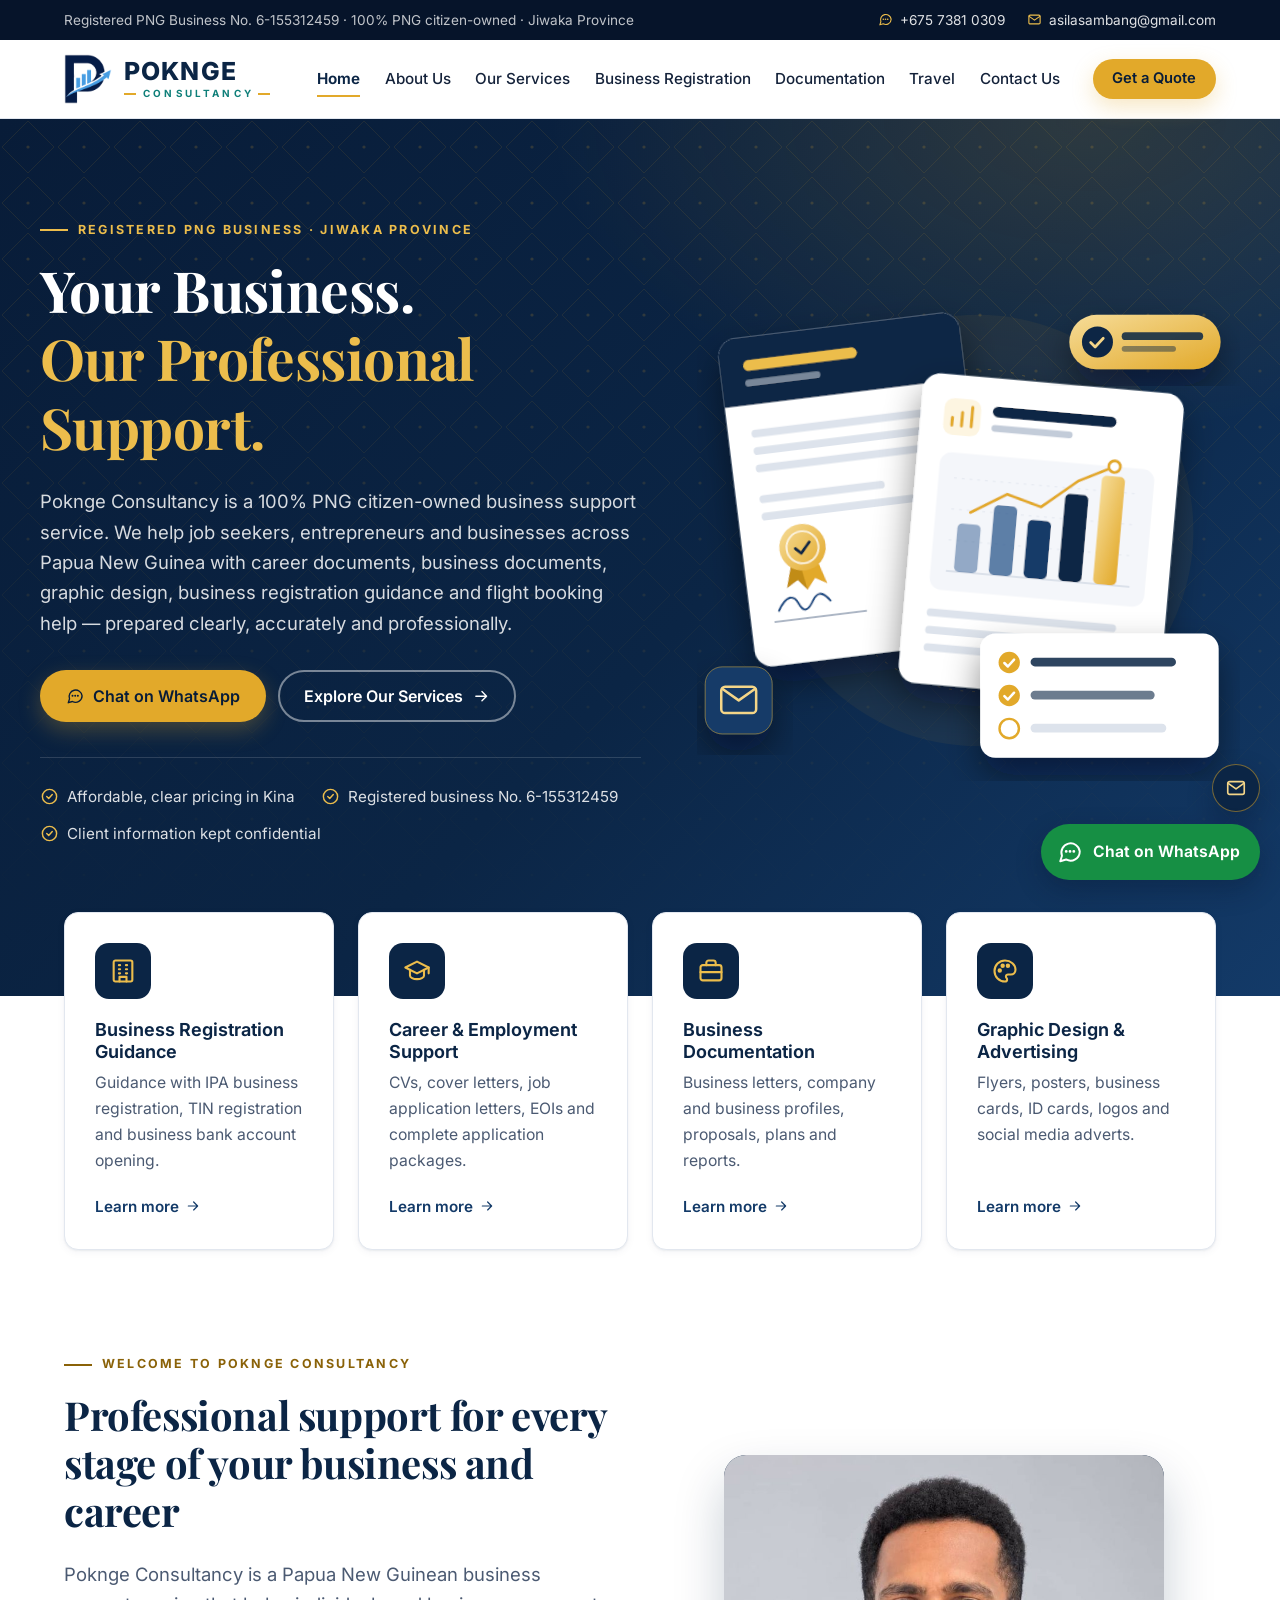
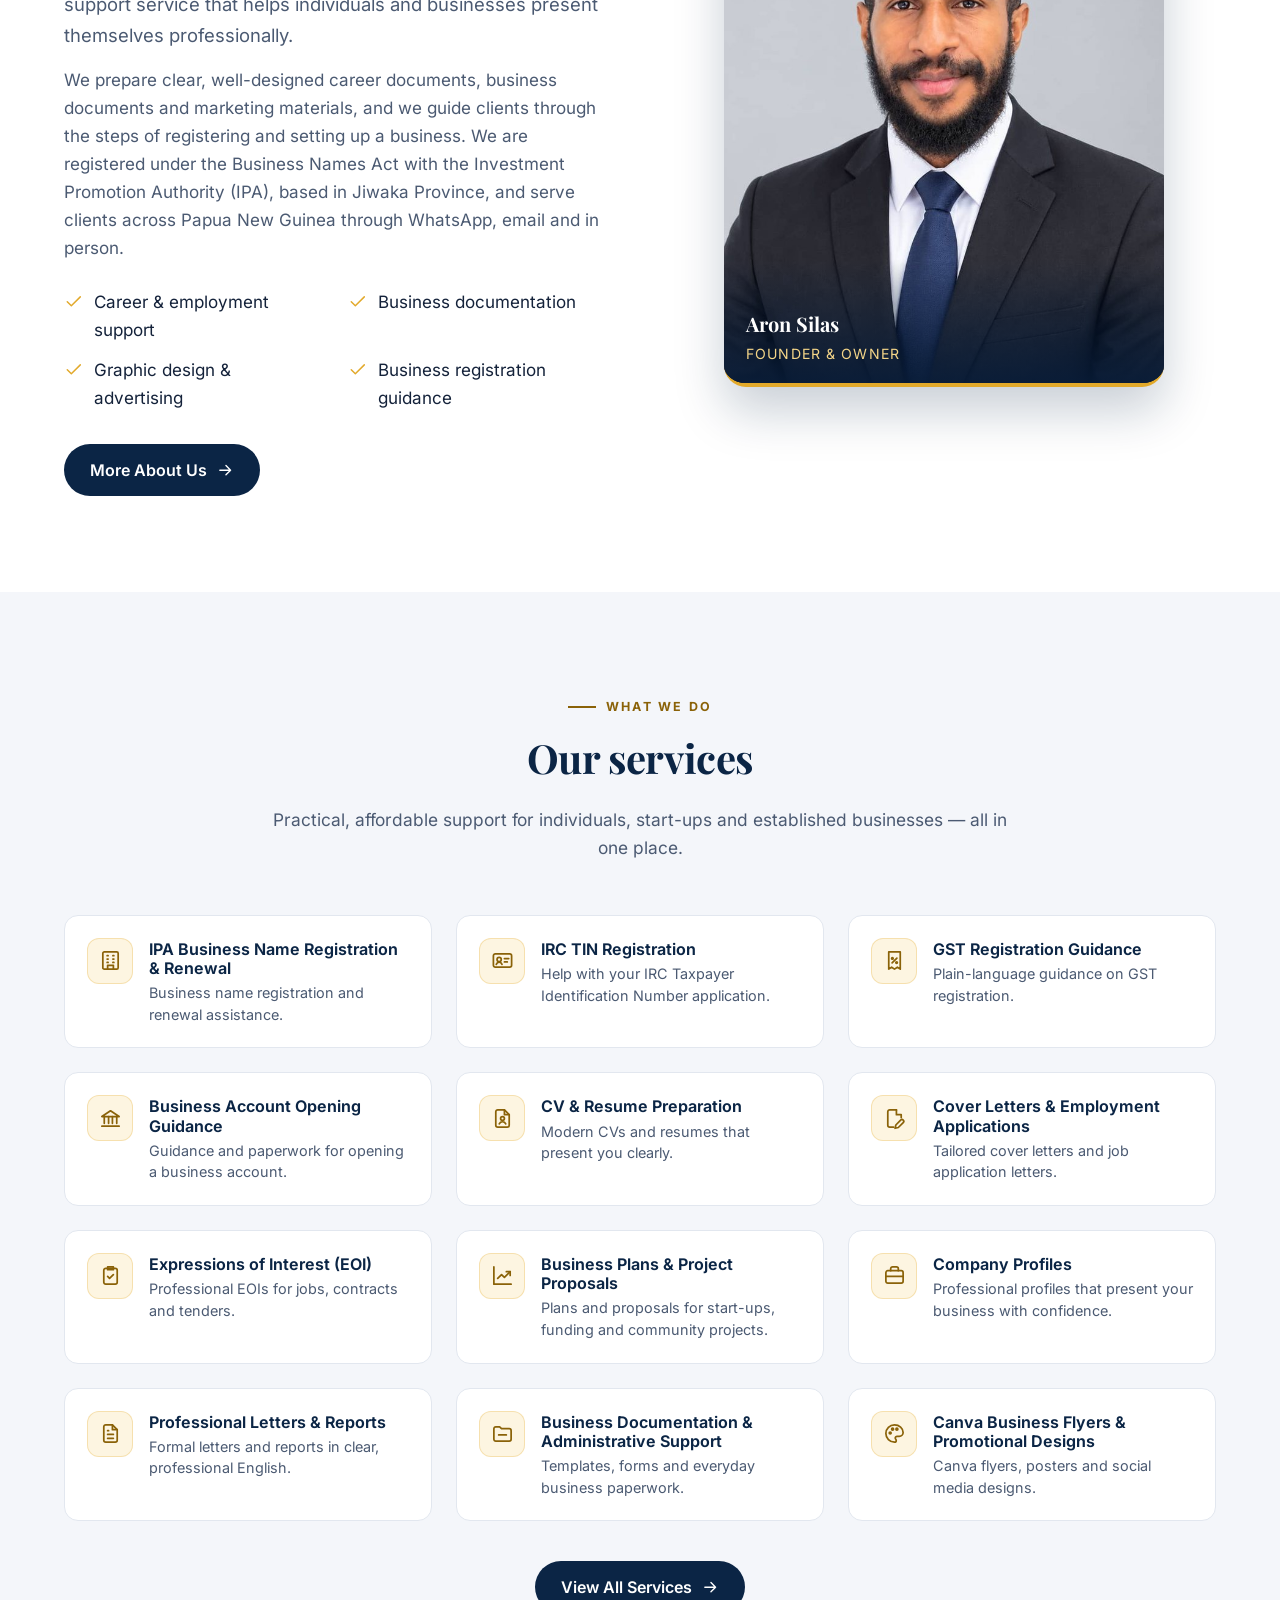
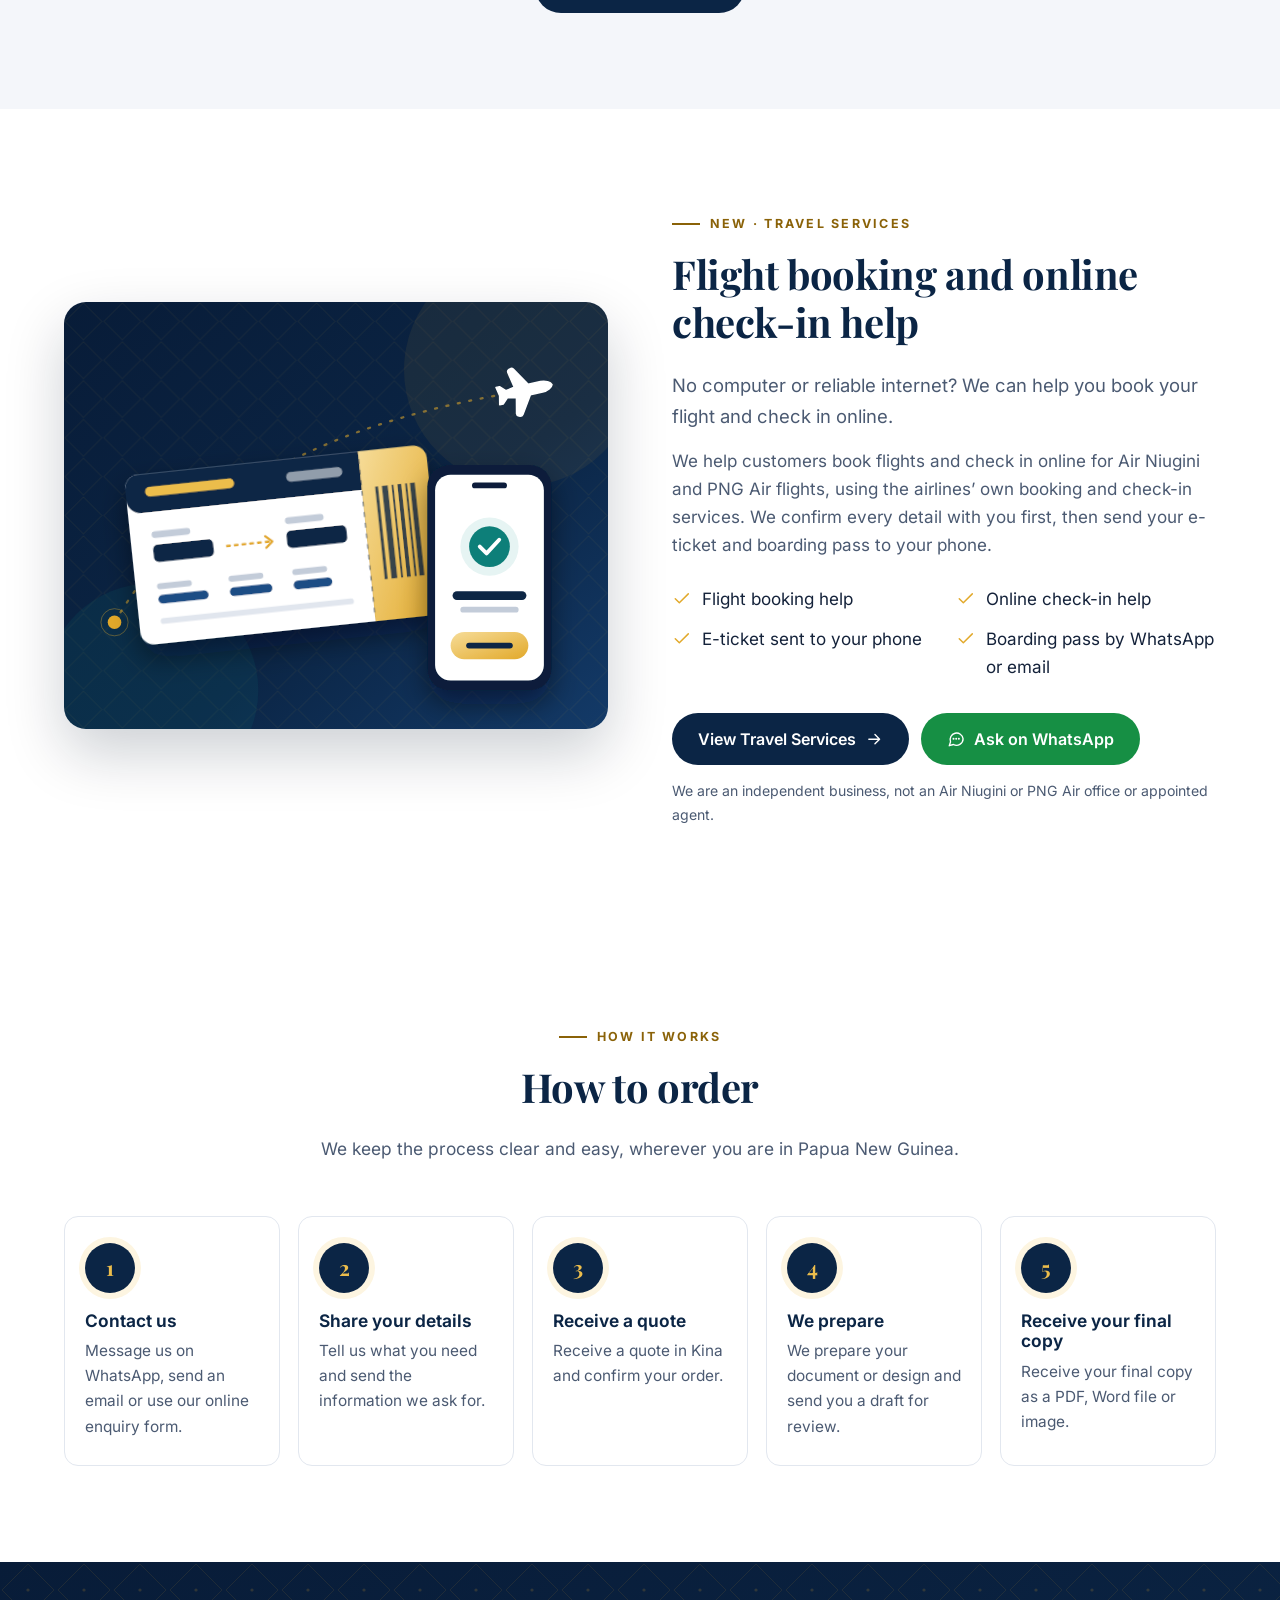
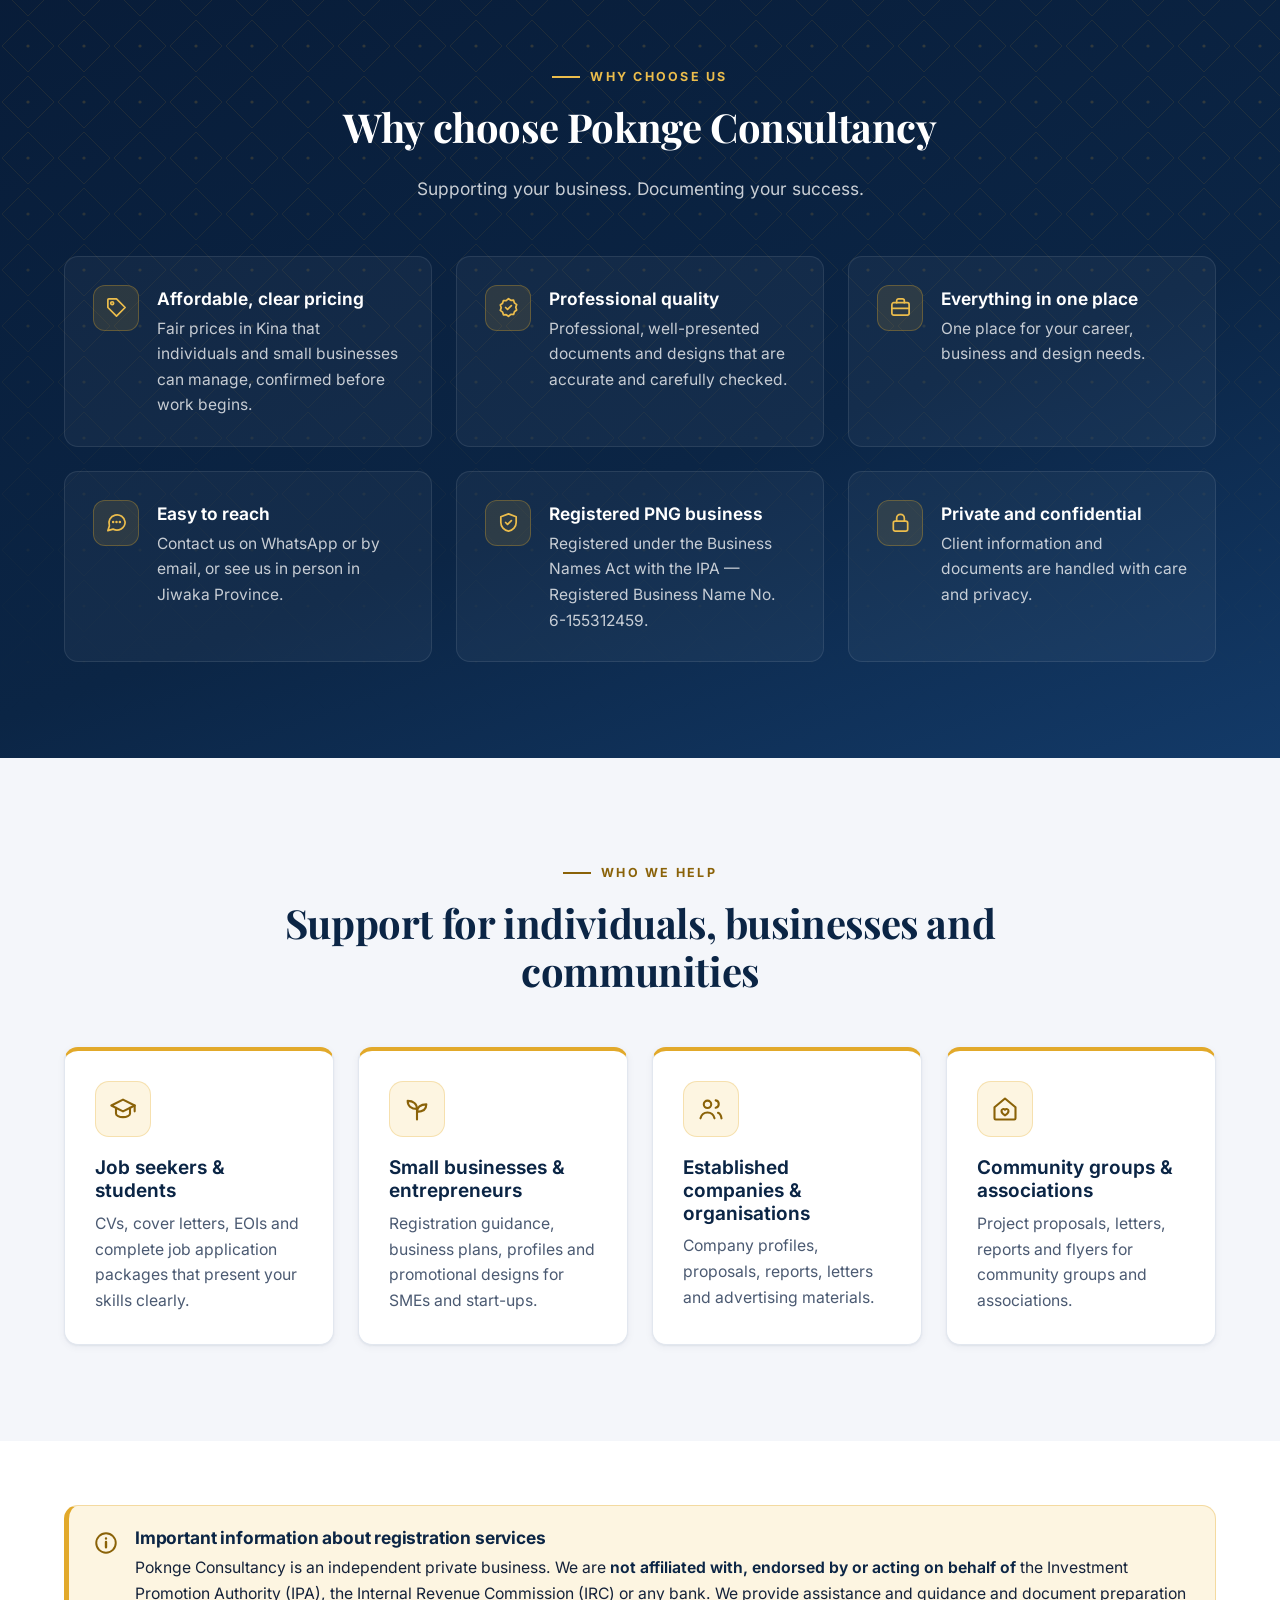
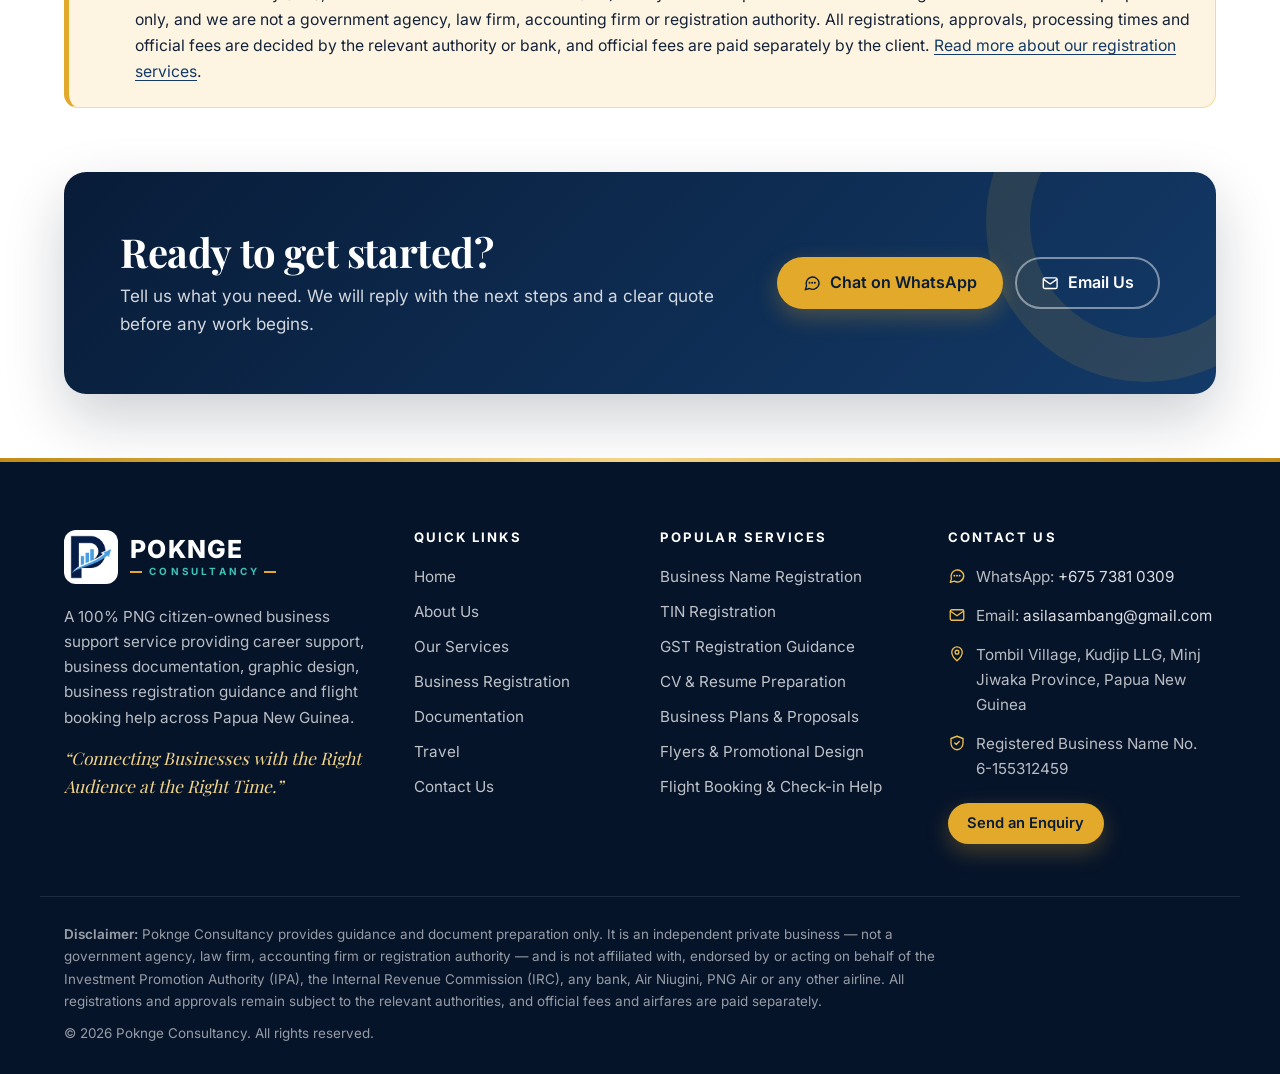
==== commit 08712b03: "add travel service,photos and founder/owner photo" ====
--- a/index.html
+++ b/index.html
@@ -4,7 +4,7 @@
   <meta charset="utf-8">
   <meta name="viewport" content="width=device-width, initial-scale=1">
   <title>Poknge Consultancy | Business Consultancy &amp; Documentation Services in PNG</title>
-  <meta name="description" content="Poknge Consultancy is a registered, 100% PNG citizen-owned business support service in Jiwaka Province offering CVs, cover letters, business plans, company profiles, graphic design and business registration guidance across Papua New Guinea.">
+  <meta name="description" content="Poknge Consultancy is a registered, 100% PNG citizen-owned business support service in Jiwaka Province offering CVs, cover letters, business plans, company profiles, graphic design, business registration guidance and flight booking help across Papua New Guinea.">
   <meta name="author" content="Poknge Consultancy">
   <meta name="robots" content="index, follow">
   <meta name="theme-color" content="#0B2545">
@@ -14,7 +14,7 @@
   <meta property="og:type" content="website">
   <meta property="og:site_name" content="Poknge Consultancy">
   <meta property="og:title" content="Poknge Consultancy | Business Consultancy &amp; Documentation Services in PNG">
-  <meta property="og:description" content="Poknge Consultancy is a registered, 100% PNG citizen-owned business support service in Jiwaka Province offering CVs, cover letters, business plans, company profiles, graphic design and business registration guidance across Papua New Guinea.">
+  <meta property="og:description" content="Poknge Consultancy is a registered, 100% PNG citizen-owned business support service in Jiwaka Province offering CVs, cover letters, business plans, company profiles, graphic design, business registration guidance and flight booking help across Papua New Guinea.">
   <meta property="og:url" content="https://aronsilasambang.github.io/poknge-consultancy/">
   <meta property="og:image" content="https://aronsilasambang.github.io/poknge-consultancy/og-image.jpg">
   <meta property="og:image:width" content="1200">
@@ -35,7 +35,7 @@
   "@type": "ProfessionalService",
   "name": "Poknge Consultancy",
   "slogan": "Your Business. Our Professional Support.",
-  "description": "100% PNG citizen-owned business support service in Jiwaka Province: CVs, cover letters, EOIs, business plans, company profiles, graphic design and IPA, TIN, GST and bank account registration guidance.",
+  "description": "100% PNG citizen-owned business support service in Jiwaka Province: CVs, cover letters, EOIs, business plans, company profiles, graphic design, IPA, TIN, GST and bank account registration guidance, and flight booking and online check-in help.",
   "areaServed": {
     "@type": "Country",
     "name": "Papua New Guinea"
@@ -49,7 +49,9 @@
   },
   "founder": {
     "@type": "Person",
-    "name": "Aron Silas"
+    "name": "Aron Silas",
+    "jobTitle": "Founder & Owner",
+    "image": "https://aronsilasambang.github.io/poknge-consultancy/aron-silas-founder.jpg"
   },
   "foundingDate": "2026-11-05",
   "identifier": "Registered Business Name No. 6-155312459",
@@ -71,7 +73,9 @@
     "Company Profiles",
     "Professional Letters & Reports",
     "Business Documentation & Administrative Support",
-    "Canva Business Flyers & Promotional Designs"
+    "Canva Business Flyers & Promotional Designs",
+    "Flight Booking Help",
+    "Online Check-in Help"
   ]
 }
   </script>
@@ -102,6 +106,7 @@
           <li><a href="services.html">Our Services</a></li>
           <li><a href="registration.html">Business Registration</a></li>
           <li><a href="documentation.html">Documentation</a></li>
+          <li><a href="travel.html">Travel</a></li>
           <li><a href="contact.html">Contact Us</a></li>
       </ul>
       <a class="btn btn--gold btn--sm nav-cta" href="contact.html">Get a Quote</a>
@@ -115,7 +120,7 @@
     <div class="hero__content">
       <p class="eyebrow eyebrow--light">Registered PNG Business &middot; Jiwaka Province</p>
       <h1>Your Business.<br><span class="accent">Our Professional Support.</span></h1>
-      <p class="hero__lead">Poknge Consultancy is a 100% PNG citizen-owned business support service. We help job seekers, entrepreneurs and businesses across Papua New Guinea with career documents, business documents, graphic design and business registration guidance &mdash; prepared clearly, accurately and professionally.</p>
+      <p class="hero__lead">Poknge Consultancy is a 100% PNG citizen-owned business support service. We help job seekers, entrepreneurs and businesses across Papua New Guinea with career documents, business documents, graphic design, business registration guidance and flight booking help &mdash; prepared clearly, accurately and professionally.</p>
       <div class="btn-row">
         <a class="btn btn--gold" href="https://wa.me/67573810309?text=Hello%20Poknge%20Consultancy%2C%20I%20would%20like%20to%20enquire%20about%20your%20services." data-wa="" target="_blank" rel="noopener"><svg class="icon" viewBox="0 0 24 24" fill="none" stroke="currentColor" stroke-width="1.8" stroke-linecap="round" stroke-linejoin="round" aria-hidden="true" focusable="false"><path d="M21 11.5a8.5 8.5 0 0 1-12.6 7.4L3 20.5l1.6-5A8.5 8.5 0 1 1 21 11.5z"/><path d="M8.5 11.5h.01M12 11.5h.01M15.5 11.5h.01" stroke-width="2.6"/></svg> Chat on WhatsApp</a>
         <a class="btn btn--outline-light" href="services.html">Explore Our Services <svg class="icon" viewBox="0 0 24 24" fill="none" stroke="currentColor" stroke-width="1.8" stroke-linecap="round" stroke-linejoin="round" aria-hidden="true" focusable="false"><path d="M5 12h14M13 6l6 6-6 6"/></svg></a>
@@ -179,7 +184,10 @@
       <a class="btn btn--navy" href="about.html">More About Us <svg class="icon" viewBox="0 0 24 24" fill="none" stroke="currentColor" stroke-width="1.8" stroke-linecap="round" stroke-linejoin="round" aria-hidden="true" focusable="false"><path d="M5 12h14M13 6l6 6-6 6"/></svg></a>
     </div>
     <div class="reveal">
-      <div class="media-frame"><img src="workspace-illustration.svg" width="560" height="440" alt="Illustration of a professional workspace with a laptop showing a business document" loading="lazy"></div>
+      <figure class="founder-photo">
+        <img src="aron-silas-founder.jpg" width="720" height="865" alt="Aron Silas, Founder and Owner of Poknge Consultancy" loading="lazy">
+        <figcaption><strong>Aron Silas</strong><span>Founder &amp; Owner</span></figcaption>
+      </figure>
     </div>
   </div>
 </section>
@@ -246,6 +254,32 @@
     </div>
   </div>
 </section>
+
+<section class="section">
+  <div class="container split">
+    <div class="reveal">
+      <div class="media-frame"><img src="travel-illustration.svg" width="560" height="440" alt="Illustration of a boarding pass and a mobile phone showing a completed online check-in" loading="lazy"></div>
+    </div>
+    <div class="reveal">
+      <p class="eyebrow">New &middot; Travel Services</p>
+      <h2>Flight booking and online check-in help</h2>
+      <p class="lead">No computer or reliable internet? We can help you book your flight and check in online.</p>
+      <p class="muted">We help customers book flights and check in online for Air Niugini and PNG Air flights, using the airlines&rsquo; own booking and check-in services. We confirm every detail with you first, then send your e-ticket and boarding pass to your phone.</p>
+      <ul class="check-list check-list--two" style="margin:26px 0 32px">
+        <li><svg class="icon" viewBox="0 0 24 24" fill="none" stroke="currentColor" stroke-width="1.8" stroke-linecap="round" stroke-linejoin="round" aria-hidden="true" focusable="false"><path d="M20 6 9 17l-5-5"/></svg> Flight booking help</li>
+        <li><svg class="icon" viewBox="0 0 24 24" fill="none" stroke="currentColor" stroke-width="1.8" stroke-linecap="round" stroke-linejoin="round" aria-hidden="true" focusable="false"><path d="M20 6 9 17l-5-5"/></svg> Online check-in help</li>
+        <li><svg class="icon" viewBox="0 0 24 24" fill="none" stroke="currentColor" stroke-width="1.8" stroke-linecap="round" stroke-linejoin="round" aria-hidden="true" focusable="false"><path d="M20 6 9 17l-5-5"/></svg> E-ticket sent to your phone</li>
+        <li><svg class="icon" viewBox="0 0 24 24" fill="none" stroke="currentColor" stroke-width="1.8" stroke-linecap="round" stroke-linejoin="round" aria-hidden="true" focusable="false"><path d="M20 6 9 17l-5-5"/></svg> Boarding pass by WhatsApp or email</li>
+      </ul>
+      <div class="btn-row">
+        <a class="btn btn--navy" href="travel.html">View Travel Services <svg class="icon" viewBox="0 0 24 24" fill="none" stroke="currentColor" stroke-width="1.8" stroke-linecap="round" stroke-linejoin="round" aria-hidden="true" focusable="false"><path d="M5 12h14M13 6l6 6-6 6"/></svg></a>
+        <a class="btn btn--wa" href="https://wa.me/67573810309?text=Hello%20Poknge%20Consultancy%2C%20I%20need%20help%20with%20a%20flight%20booking." data-wa="Hello Poknge Consultancy, I need help with a flight booking." target="_blank" rel="noopener"><svg class="icon" viewBox="0 0 24 24" fill="none" stroke="currentColor" stroke-width="1.8" stroke-linecap="round" stroke-linejoin="round" aria-hidden="true" focusable="false"><path d="M21 11.5a8.5 8.5 0 0 1-12.6 7.4L3 20.5l1.6-5A8.5 8.5 0 1 1 21 11.5z"/><path d="M8.5 11.5h.01M12 11.5h.01M15.5 11.5h.01" stroke-width="2.6"/></svg> Ask on WhatsApp</a>
+      </div>
+      <p class="small-note">We are an independent business, not an Air Niugini or PNG Air office or appointed agent.</p>
+    </div>
+  </div>
+</section>
+
 
 <section class="section">
   <div class="container">
@@ -364,7 +398,7 @@
   <div class="container footer-grid">
     <div>
       <a class="brand brand--light" href="index.html" aria-label="Poknge Consultancy home"><span class="brand__mark-wrap"><img class="brand__mark" src="logo-mark.png" alt="" width="48" height="50"></span><span class="brand__text"><span class="brand__name">POKNGE</span><span class="brand__sub">Consultancy</span></span></a>
-      <p class="footer-about">A 100% PNG citizen-owned business support service providing career support, business documentation, graphic design and business registration guidance across Papua New Guinea.</p>
+      <p class="footer-about">A 100% PNG citizen-owned business support service providing career support, business documentation, graphic design, business registration guidance and flight booking help across Papua New Guinea.</p>
       <p class="footer-tagline">&ldquo;Connecting Businesses with the Right Audience at the Right Time.&rdquo;</p>
     </div>
     <div>
@@ -375,6 +409,7 @@
 <li><a href="services.html">Our Services</a></li>
 <li><a href="registration.html">Business Registration</a></li>
 <li><a href="documentation.html">Documentation</a></li>
+<li><a href="travel.html">Travel</a></li>
 <li><a href="contact.html">Contact Us</a></li>
       </ul>
     </div>
@@ -387,6 +422,7 @@
         <li><a href="documentation.html#cv">CV &amp; Resume Preparation</a></li>
         <li><a href="documentation.html#plan">Business Plans &amp; Proposals</a></li>
         <li><a href="documentation.html#design">Flyers &amp; Promotional Design</a></li>
+        <li><a href="travel.html">Flight Booking &amp; Check-in Help</a></li>
       </ul>
     </div>
     <div>
@@ -403,7 +439,7 @@
     </div>
   </div>
   <div class="container footer-bottom">
-    <p class="footer-disclaimer"><strong>Disclaimer:</strong> Poknge Consultancy provides guidance and document preparation only. It is an independent private business &mdash; not a government agency, law firm, accounting firm or registration authority &mdash; and is not affiliated with, endorsed by or acting on behalf of the Investment Promotion Authority (IPA), the Internal Revenue Commission (IRC) or any bank. All registrations and approvals remain subject to the relevant authorities, and official fees are paid separately.</p>
+    <p class="footer-disclaimer"><strong>Disclaimer:</strong> Poknge Consultancy provides guidance and document preparation only. It is an independent private business &mdash; not a government agency, law firm, accounting firm or registration authority &mdash; and is not affiliated with, endorsed by or acting on behalf of the Investment Promotion Authority (IPA), the Internal Revenue Commission (IRC), any bank, Air Niugini, PNG Air or any other airline. All registrations and approvals remain subject to the relevant authorities, and official fees and airfares are paid separately.</p>
     <p>&copy; <span data-year>2026</span> Poknge Consultancy. All rights reserved.</p>
   </div>
 </footer>
--- a/style.css
+++ b/style.css
@@ -513,6 +513,24 @@
 .price-table tr:last-child th, .price-table tr:last-child td { border-bottom: 0; }
 .price-table th { font-weight: 500; color: var(--ink); padding-right: 16px; }
 .price-table td { text-align: right; font-weight: 700; color: var(--navy-800); white-space: nowrap; }
+.price-card--wide { grid-column: 1 / -1; }
+.small-note { margin: 14px 0 0; font-size: .88rem; color: var(--ink-soft); }
+
+/* ---------- Photos ---------- */
+.photo-frame { margin: 0; border-radius: var(--radius); overflow: hidden; background: var(--navy-800); box-shadow: 0 18px 40px rgba(11, 37, 69, .18); }
+.photo-frame img { display: block; width: 100%; height: 100%; object-fit: cover; }
+.photo-grid { display: grid; grid-template-columns: repeat(3, 1fr); gap: 18px; }
+.photo-grid figure { margin: 0; border-radius: var(--radius); overflow: hidden; background: #fff; border: 1px solid var(--line); }
+.photo-grid img { display: block; width: 100%; aspect-ratio: 4 / 3; object-fit: cover; }
+.photo-grid figcaption { padding: 12px 16px; font-size: .92rem; color: var(--ink-soft); }
+@media (max-width: 900px) { .photo-grid { grid-template-columns: repeat(2, 1fr); } }
+@media (max-width: 560px) { .photo-grid { grid-template-columns: 1fr; } }
+.founder-photo { position: relative; margin: 0 auto; max-width: 440px; border-radius: var(--radius-lg, 22px); overflow: hidden; background: var(--navy-800); box-shadow: 0 24px 50px rgba(11, 37, 69, .22); border-bottom: 4px solid var(--gold-500, #E2A92A); }
+.founder-photo img { display: block; width: 100%; height: auto; }
+.founder-photo figcaption { position: absolute; left: 0; right: 0; bottom: 0; padding: 48px 22px 18px; background: linear-gradient(to top, rgba(8, 28, 56, .92), rgba(8, 28, 56, 0)); color: #fff; display: grid; gap: 2px; }
+.founder-photo figcaption strong { font-family: var(--font-head); font-size: 1.25rem; font-weight: 700; }
+.founder-photo figcaption span { font-size: .88rem; letter-spacing: .08em; text-transform: uppercase; color: var(--gold-300, #F6DC98); }
+.founder-role { margin: -6px 0 18px; font-size: .9rem; font-weight: 650; letter-spacing: .08em; text-transform: uppercase; color: var(--gold-text, #8a6510); }
 
 /* ---------- Registration details table ---------- */
 .table-card { background: #fff; border: 1px solid var(--line); border-radius: var(--radius); overflow: hidden; box-shadow: var(--shadow-sm); margin-top: 8px; }
@@ -638,7 +656,7 @@
 .footer-contact .icon { color: var(--gold-400); margin-top: 3px; width: 18px; height: 18px; }
 .footer-contact a { color: rgba(255, 255, 255, .86); text-decoration: none; overflow-wrap: anywhere; }
 .footer-contact a:hover { color: var(--gold-300); }
-.footer-bottom { border-top: 1px solid rgba(255, 255, 255, .1); padding: 26px 0 30px; display: grid; gap: 10px; font-size: .84rem; color: rgba(255, 255, 255, .58); }
+.footer-bottom { border-top: 1px solid rgba(255, 255, 255, .1); padding-block: 26px 30px; display: grid; gap: 10px; font-size: .84rem; color: rgba(255, 255, 255, .58); }
 .footer-bottom p { margin: 0; }
 .footer-bottom .footer-disclaimer { max-width: 900px; }
 @media (max-width: 640px) { .footer-bottom { padding-bottom: 96px; } }
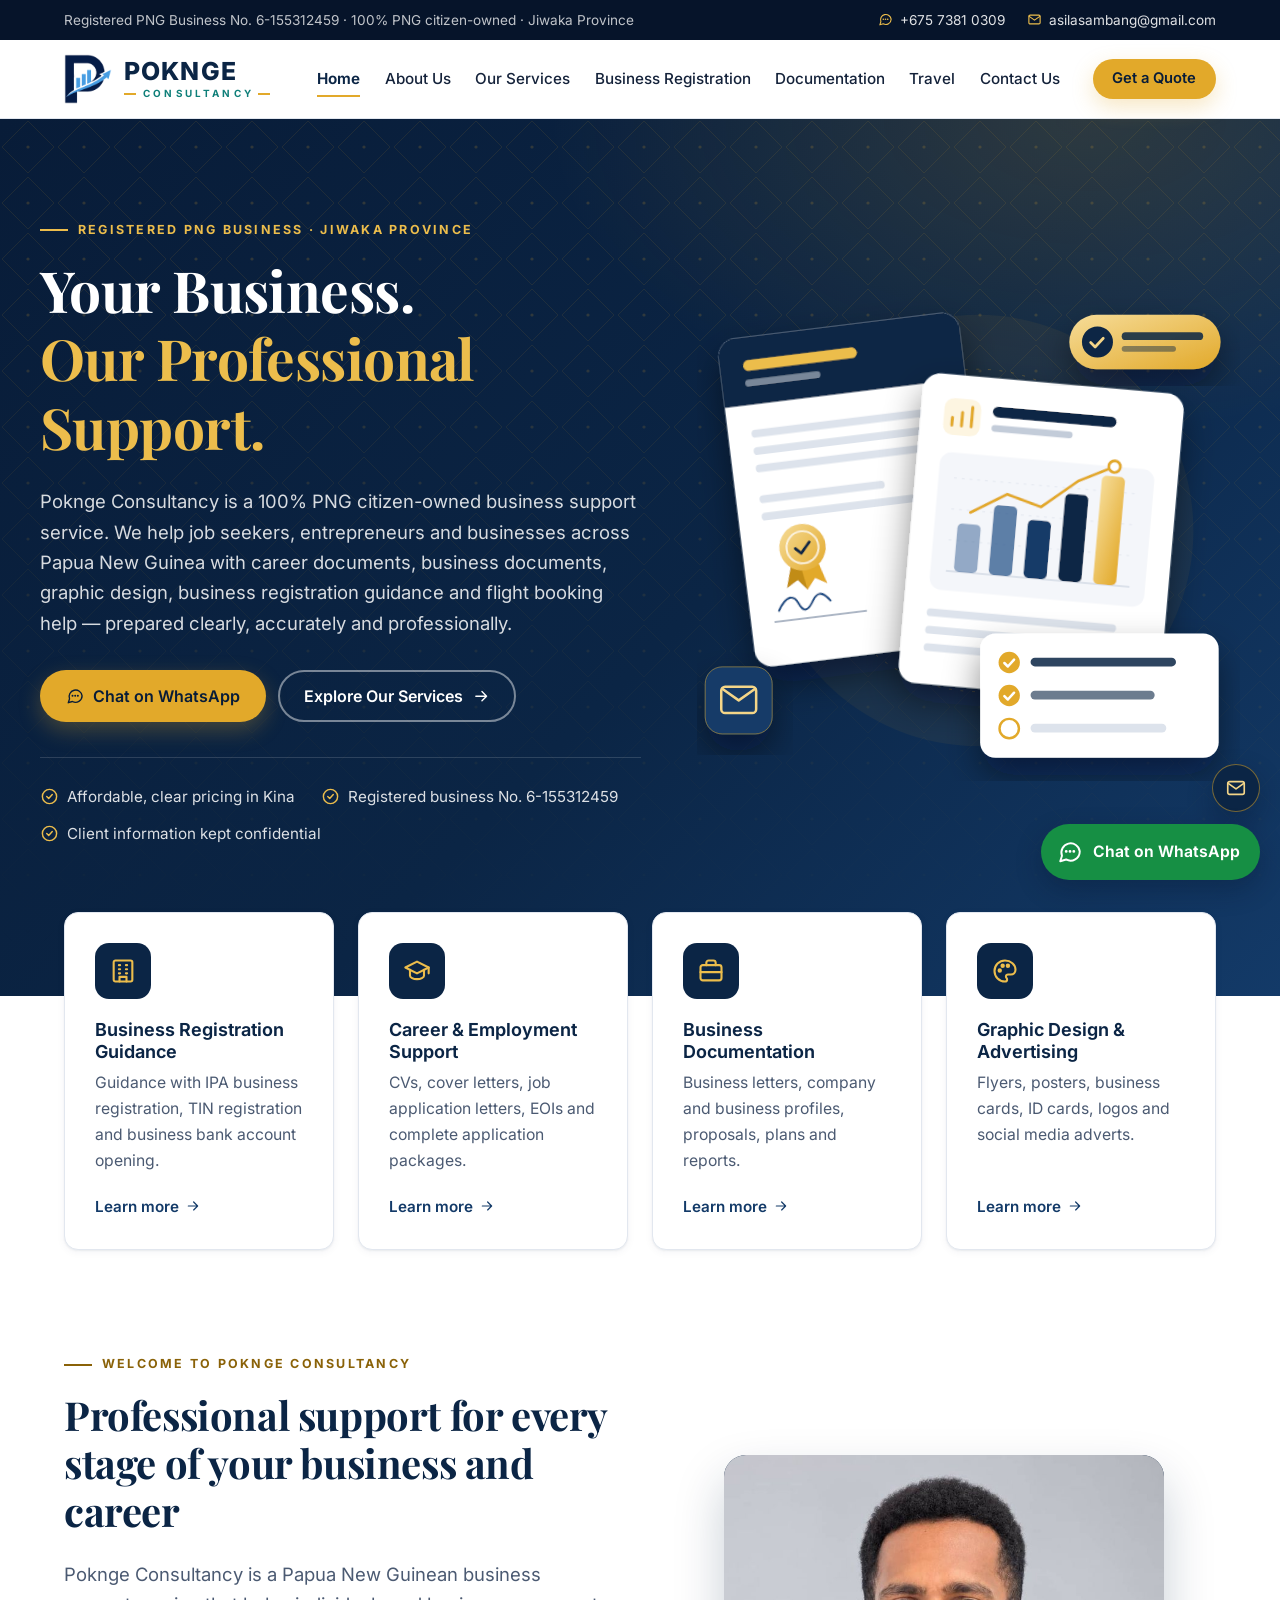
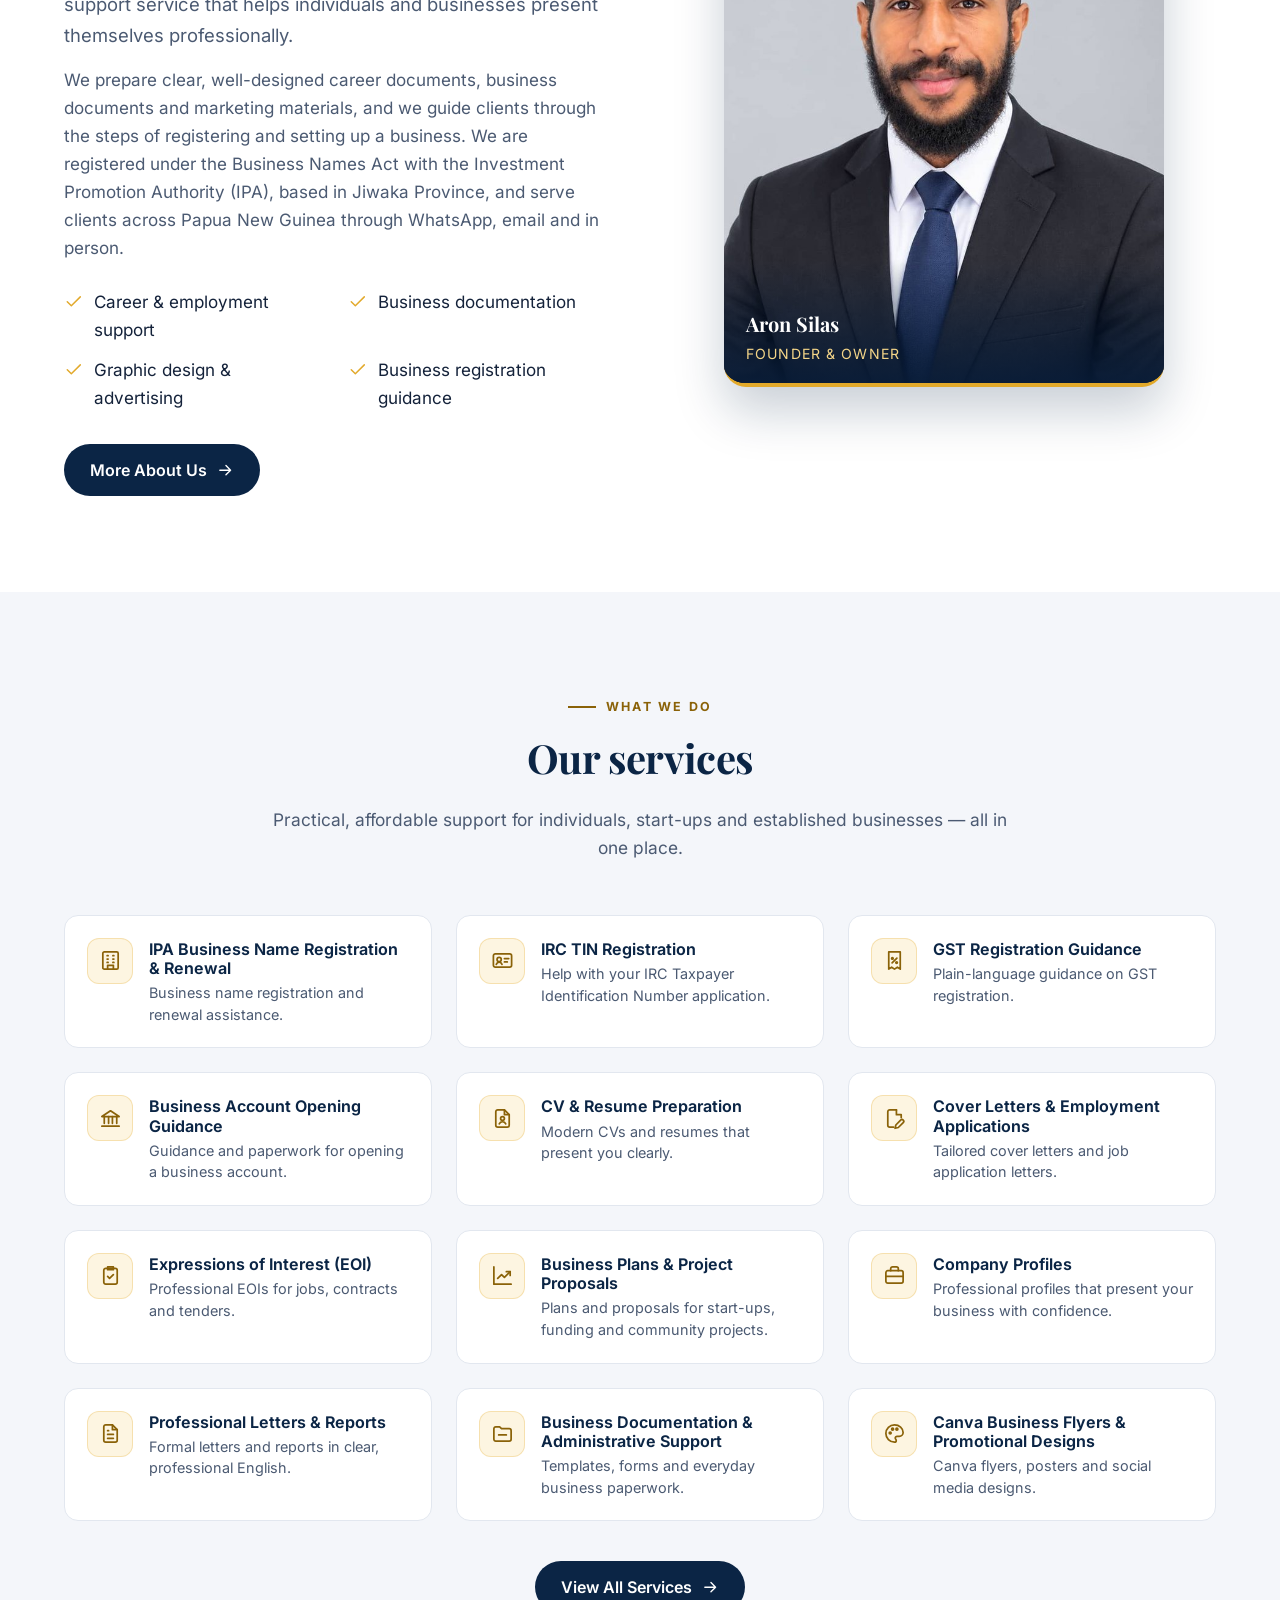
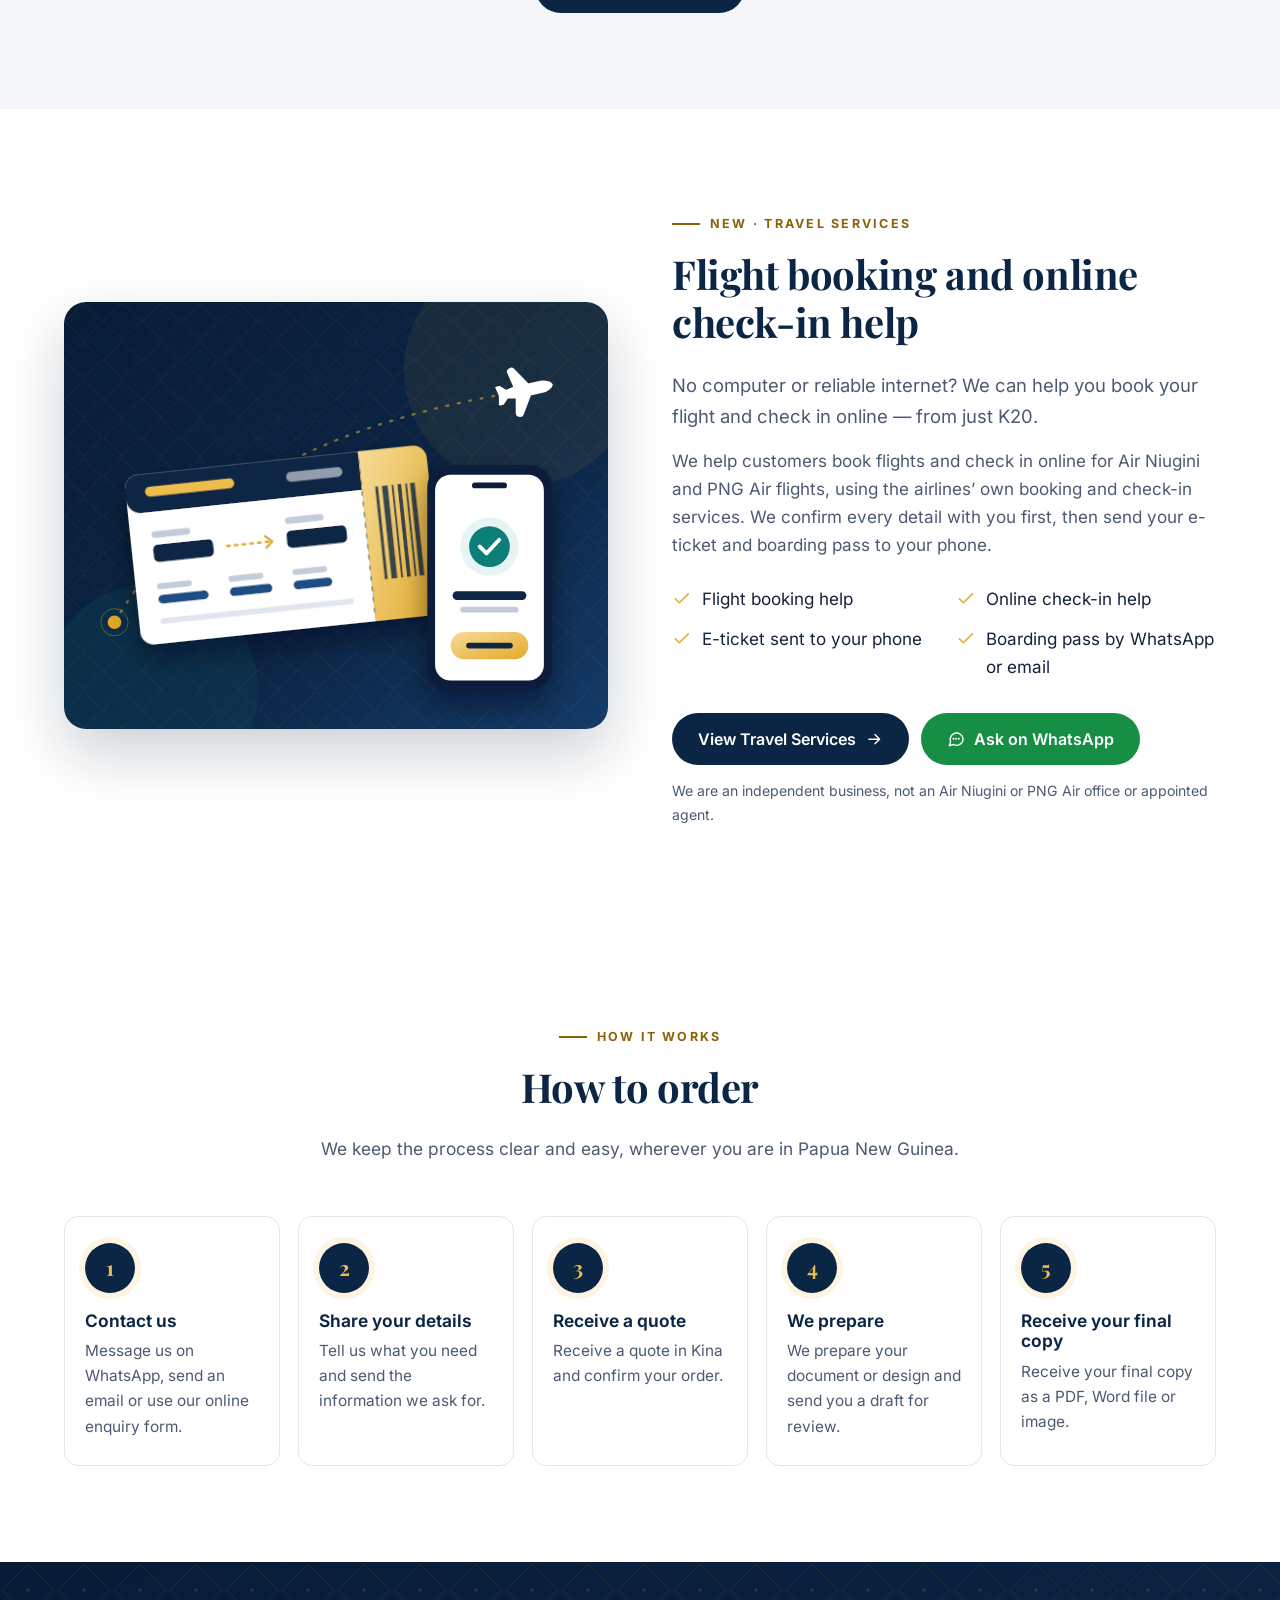
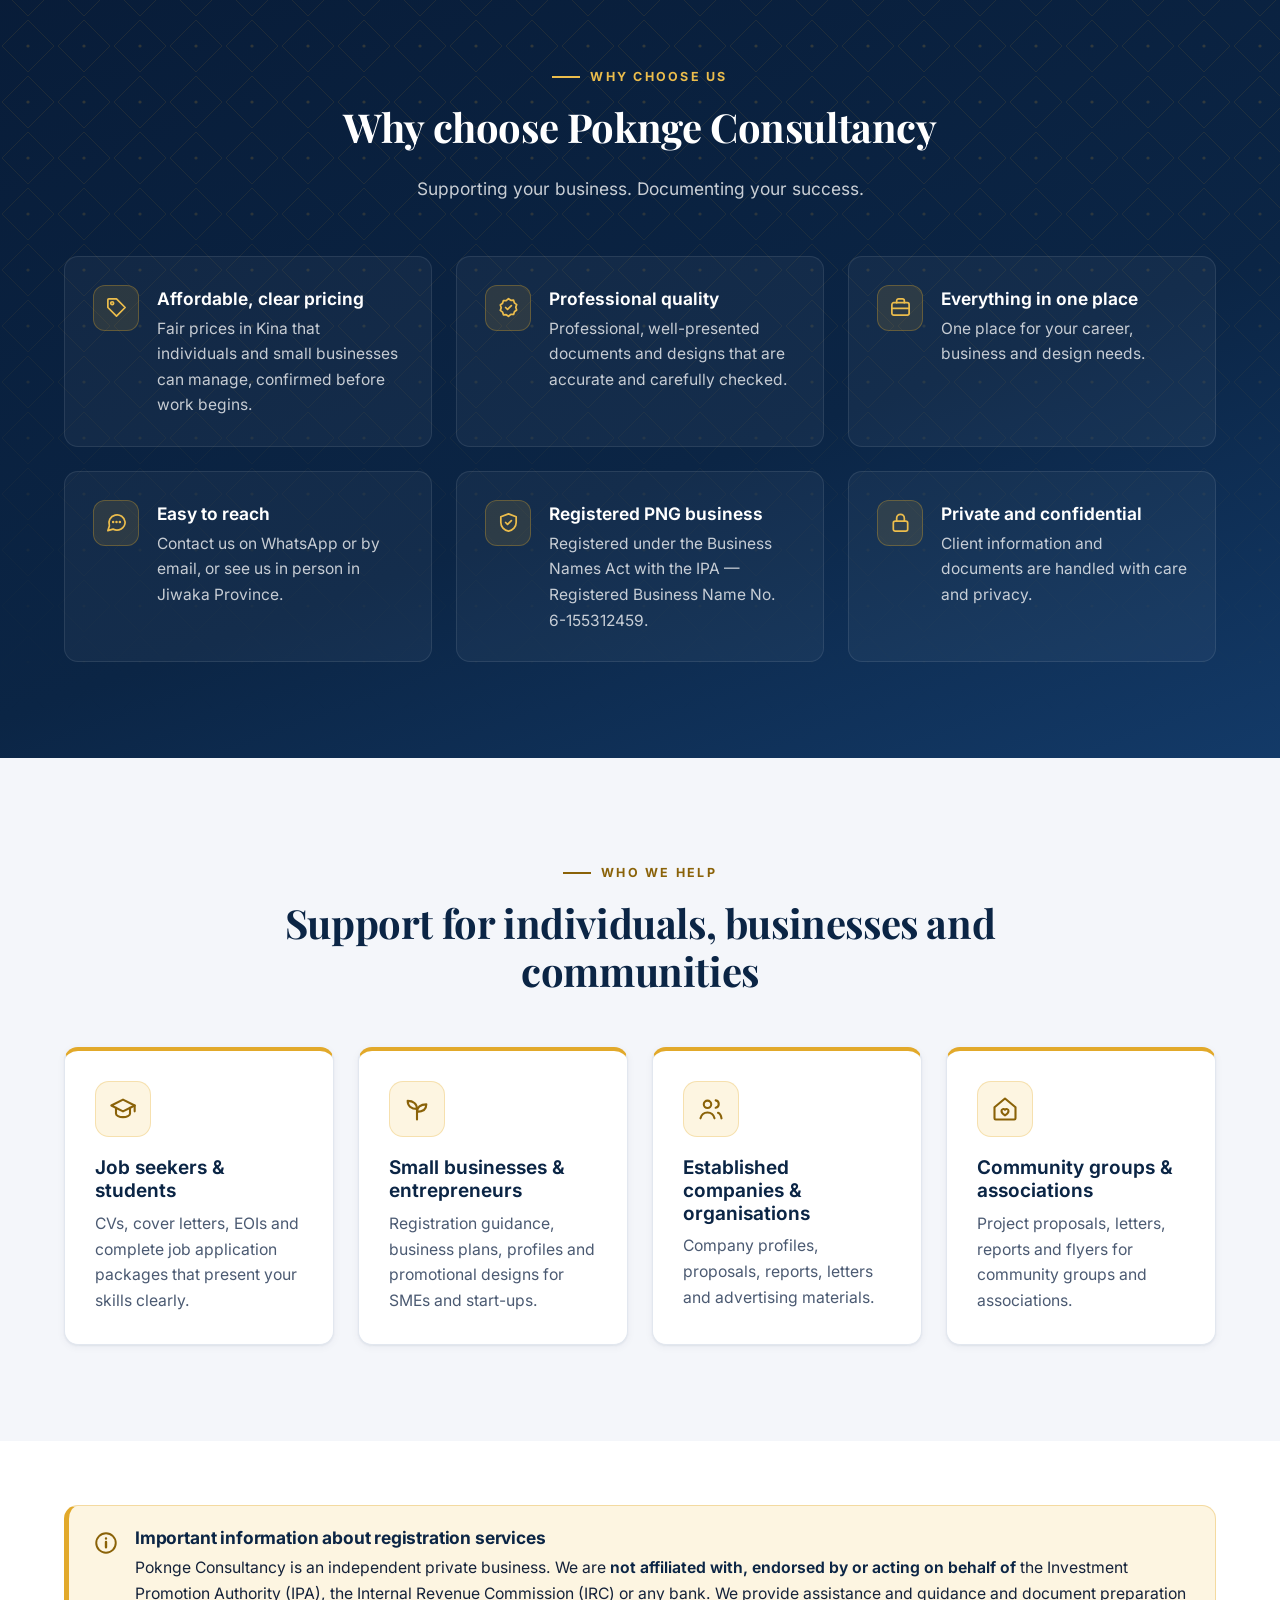
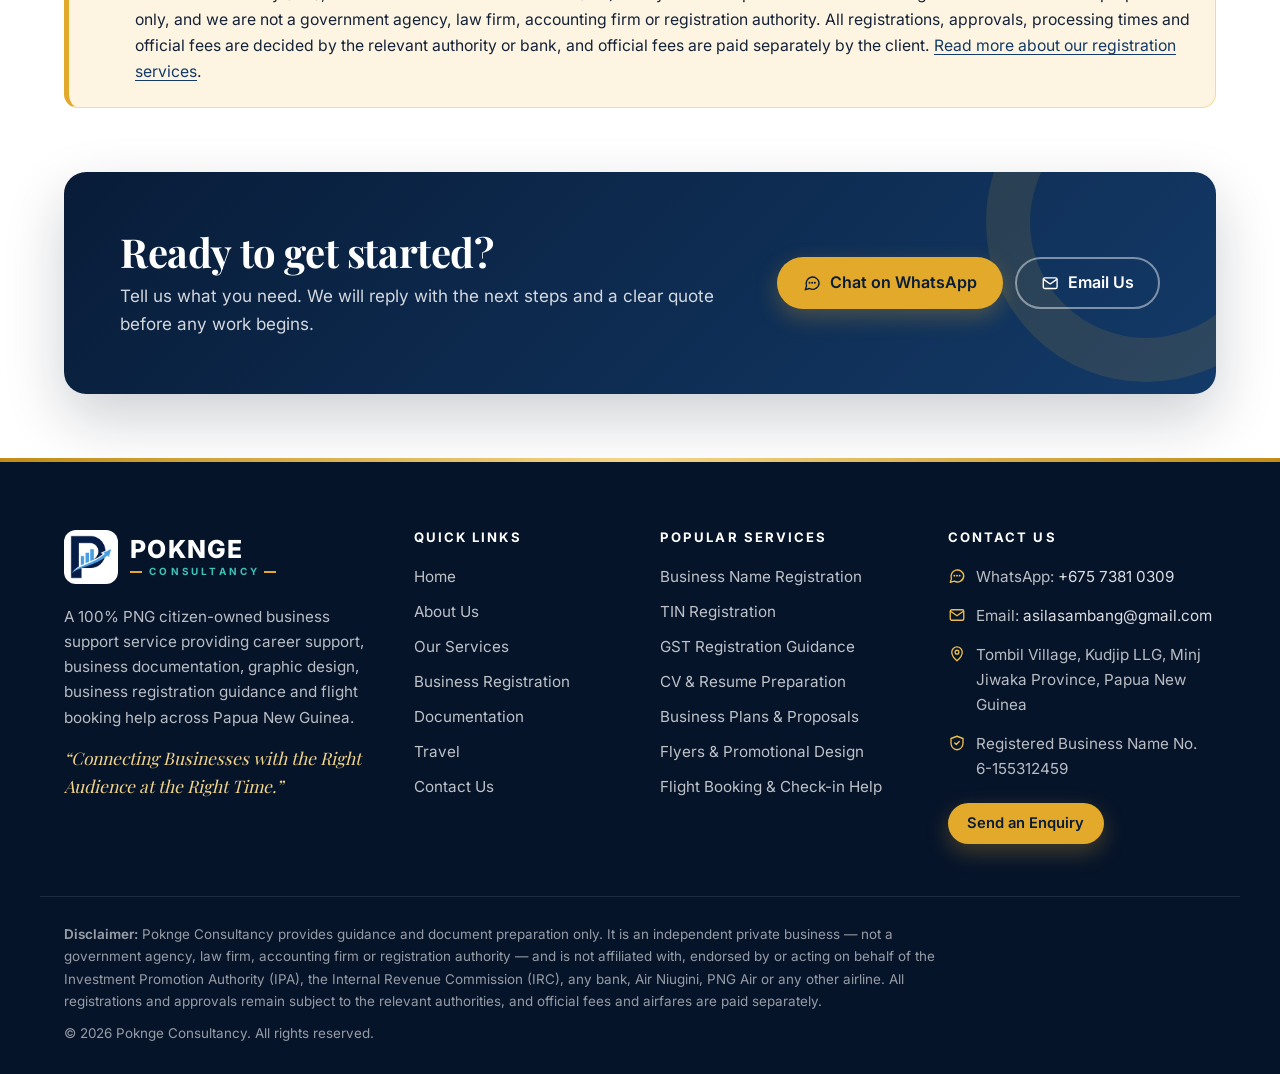
==== commit fbae34d5: "add fees" ====
--- a/index.html
+++ b/index.html
@@ -263,7 +263,7 @@
     <div class="reveal">
       <p class="eyebrow">New &middot; Travel Services</p>
       <h2>Flight booking and online check-in help</h2>
-      <p class="lead">No computer or reliable internet? We can help you book your flight and check in online.</p>
+      <p class="lead">No computer or reliable internet? We can help you book your flight and check in online &mdash; from just K20.</p>
       <p class="muted">We help customers book flights and check in online for Air Niugini and PNG Air flights, using the airlines&rsquo; own booking and check-in services. We confirm every detail with you first, then send your e-ticket and boarding pass to your phone.</p>
       <ul class="check-list check-list--two" style="margin:26px 0 32px">
         <li><svg class="icon" viewBox="0 0 24 24" fill="none" stroke="currentColor" stroke-width="1.8" stroke-linecap="round" stroke-linejoin="round" aria-hidden="true" focusable="false"><path d="M20 6 9 17l-5-5"/></svg> Flight booking help</li>
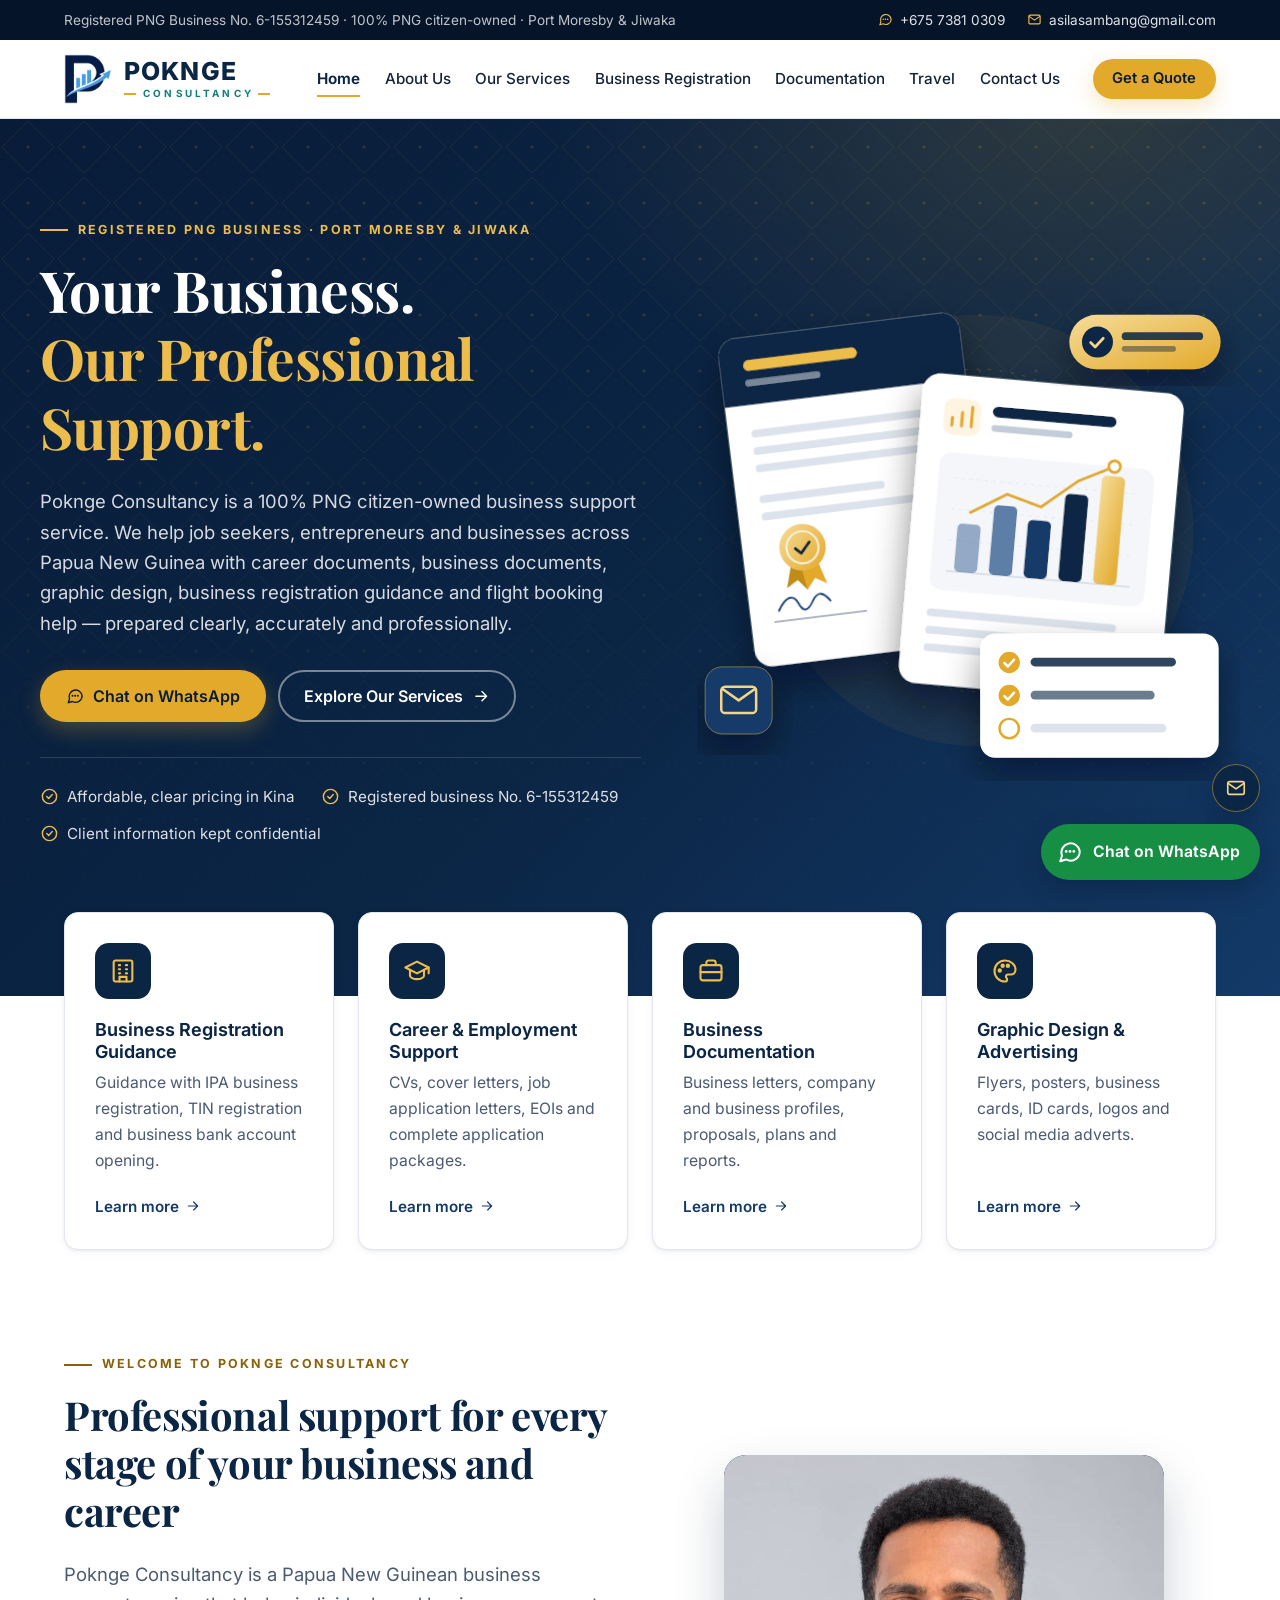
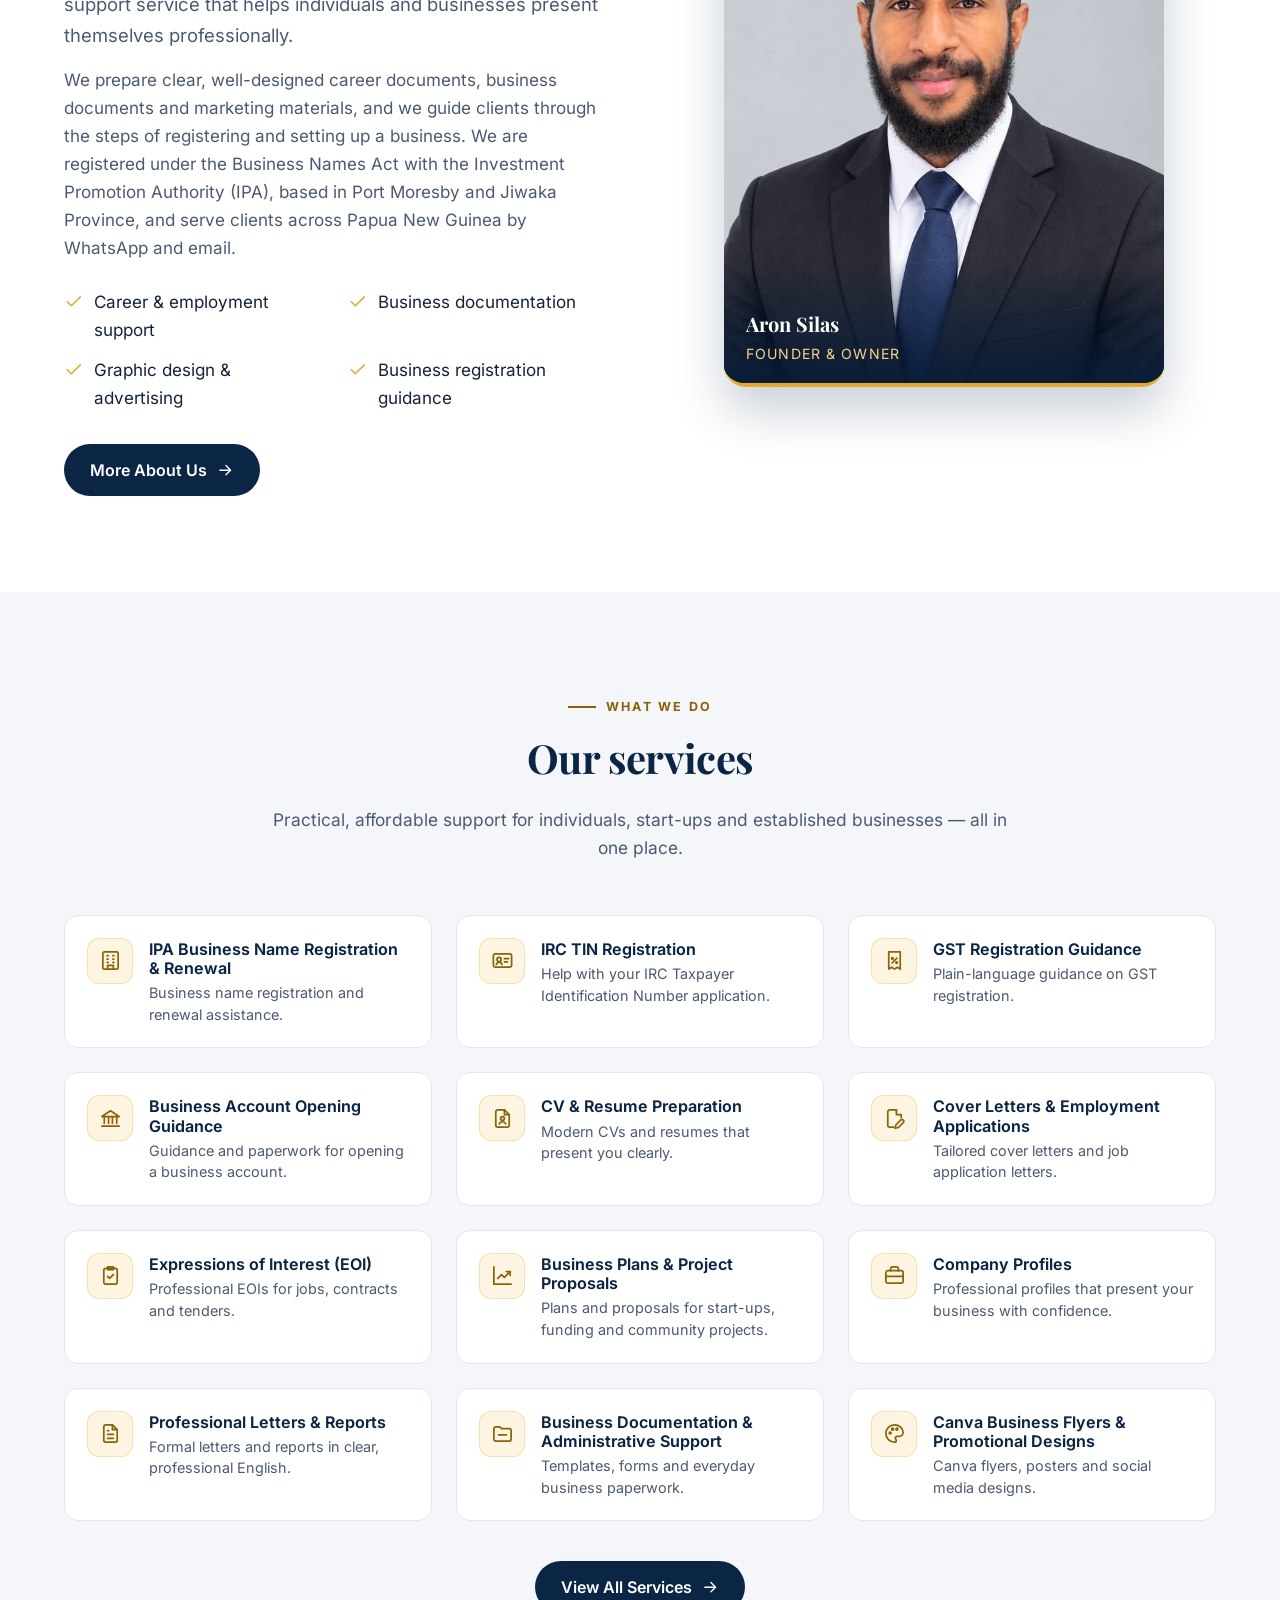
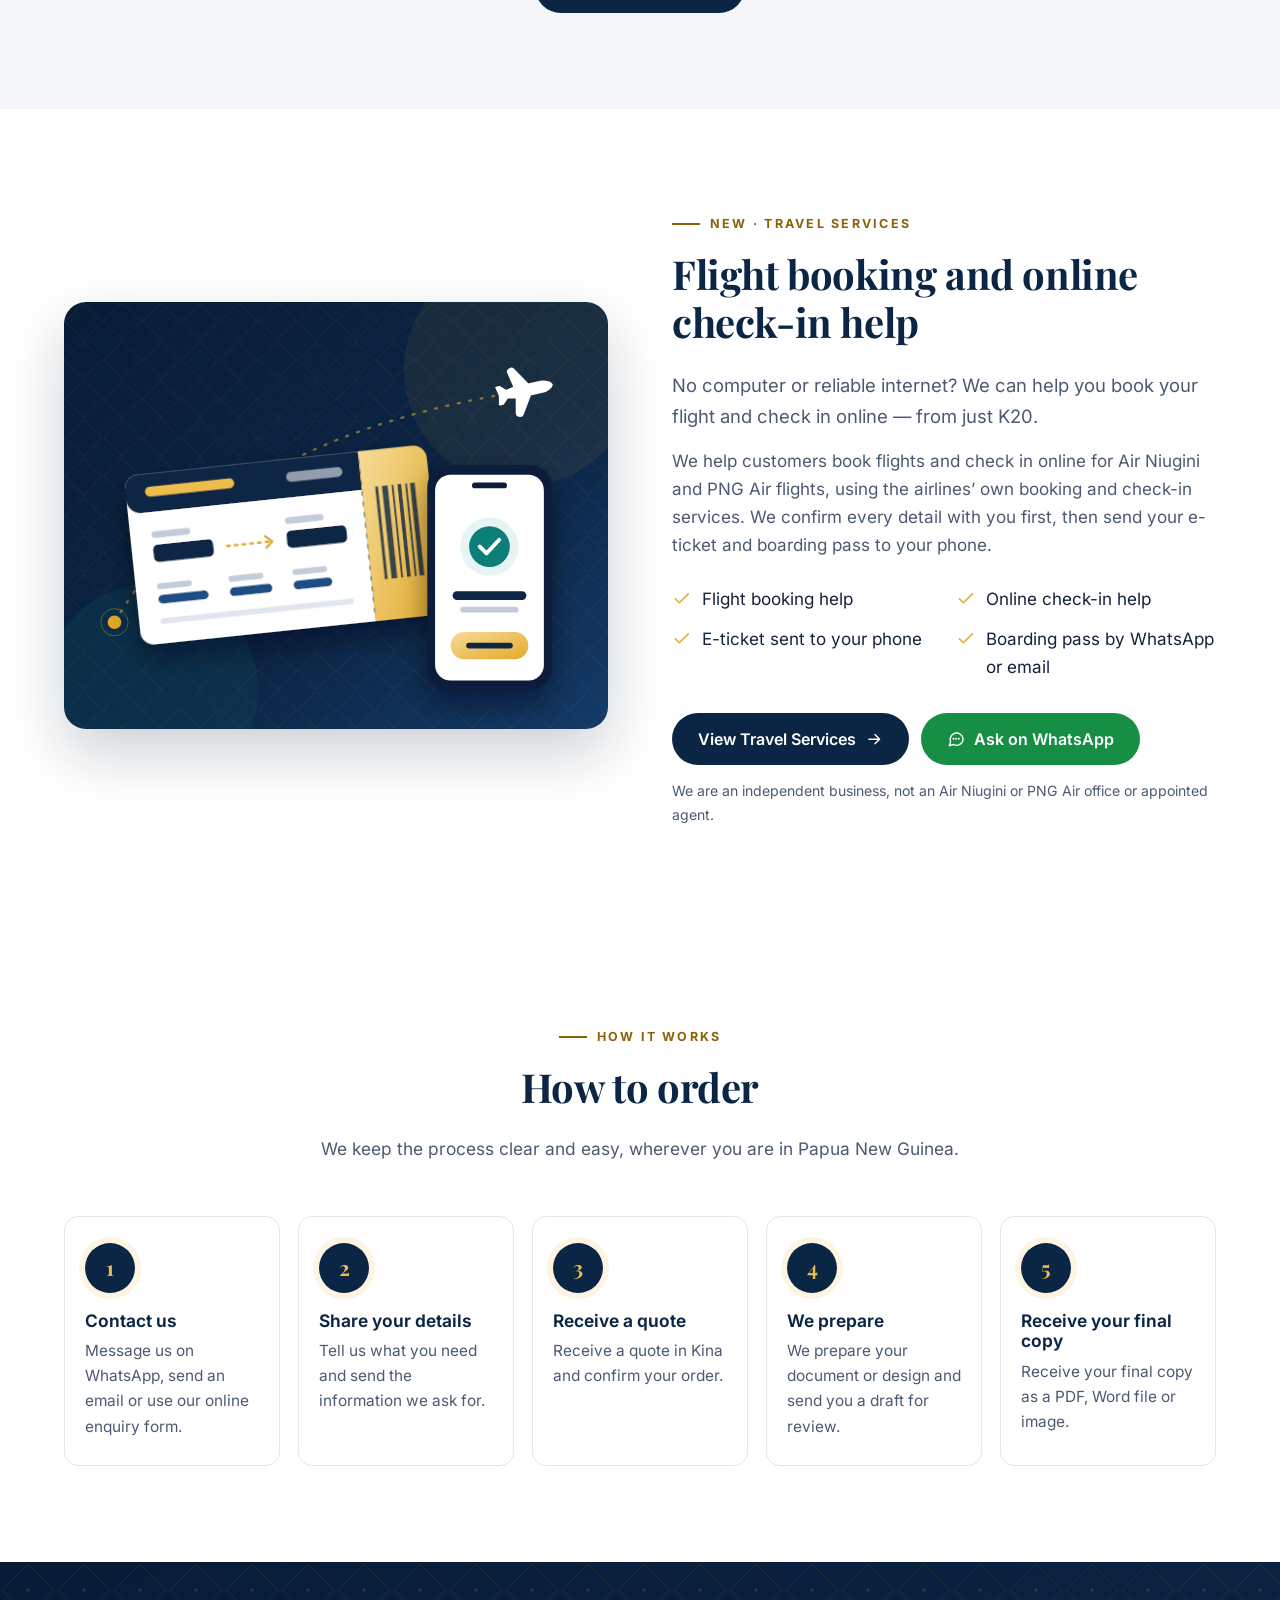
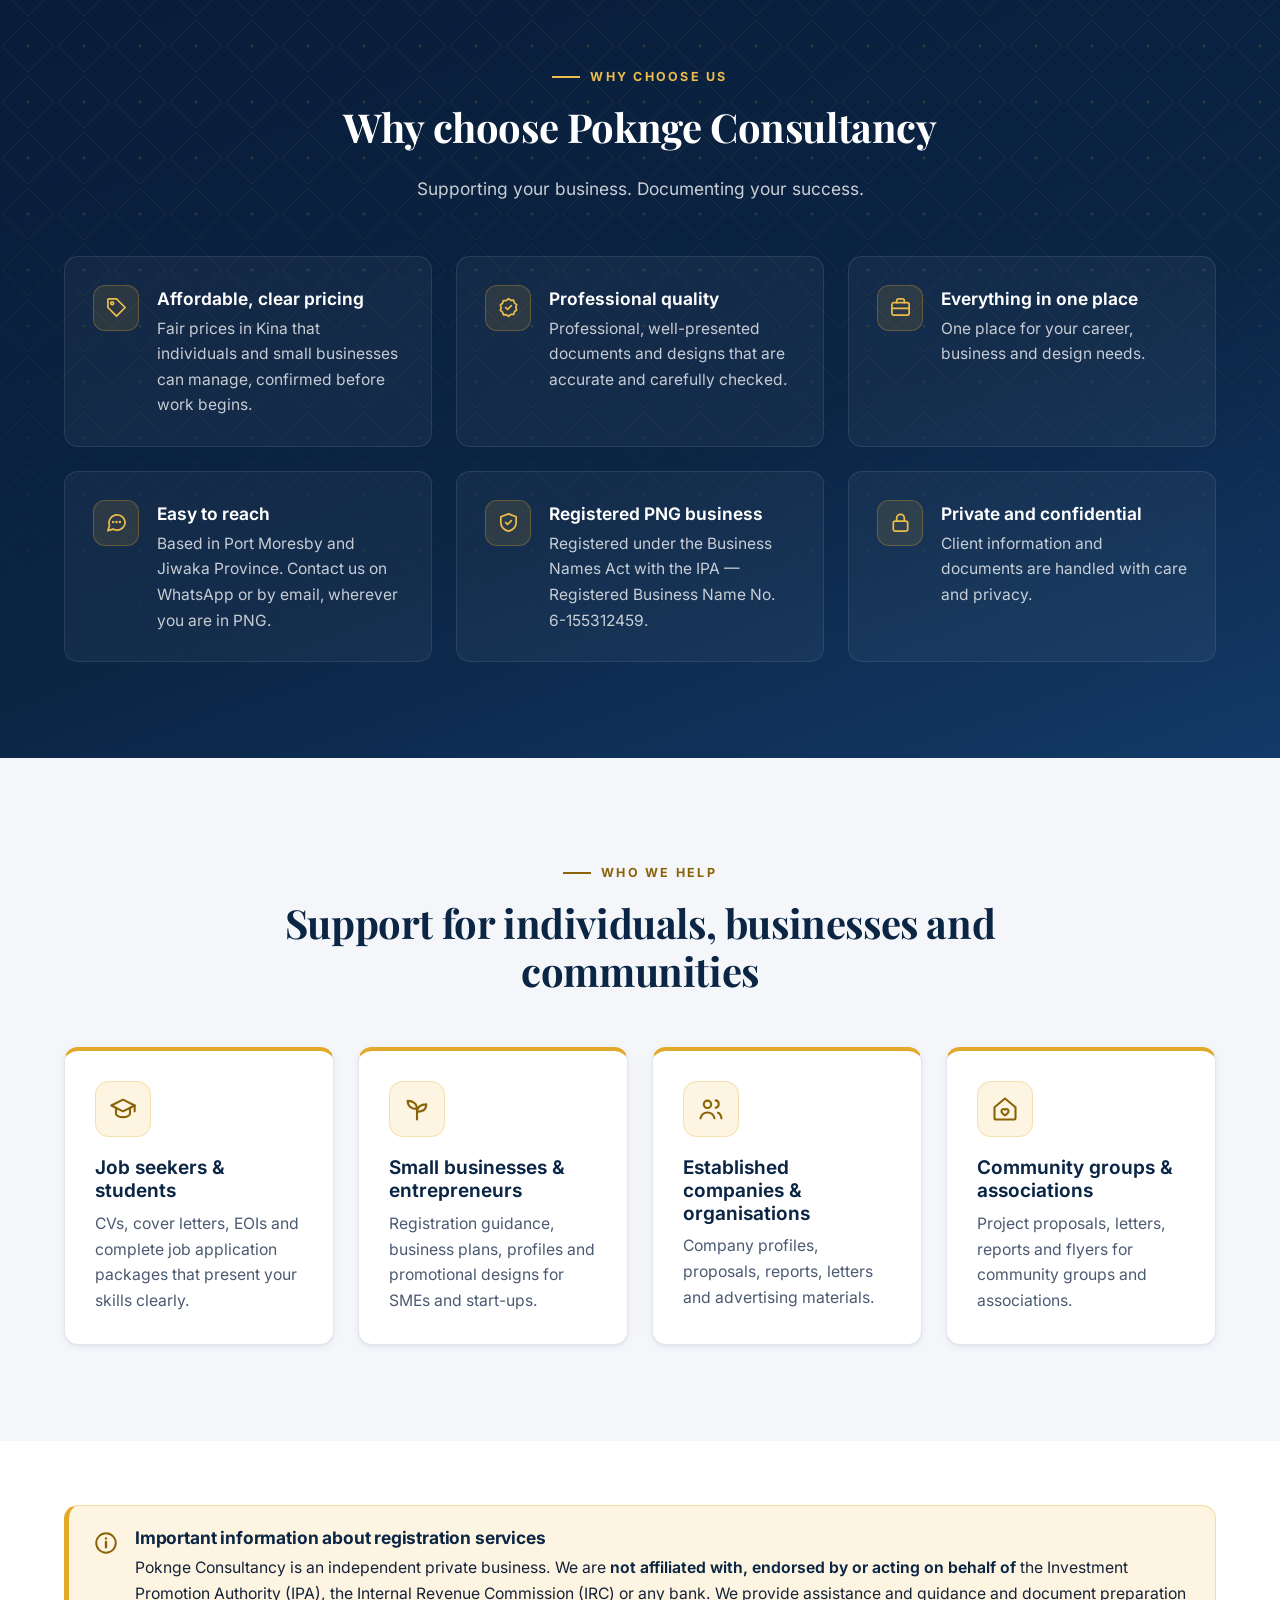
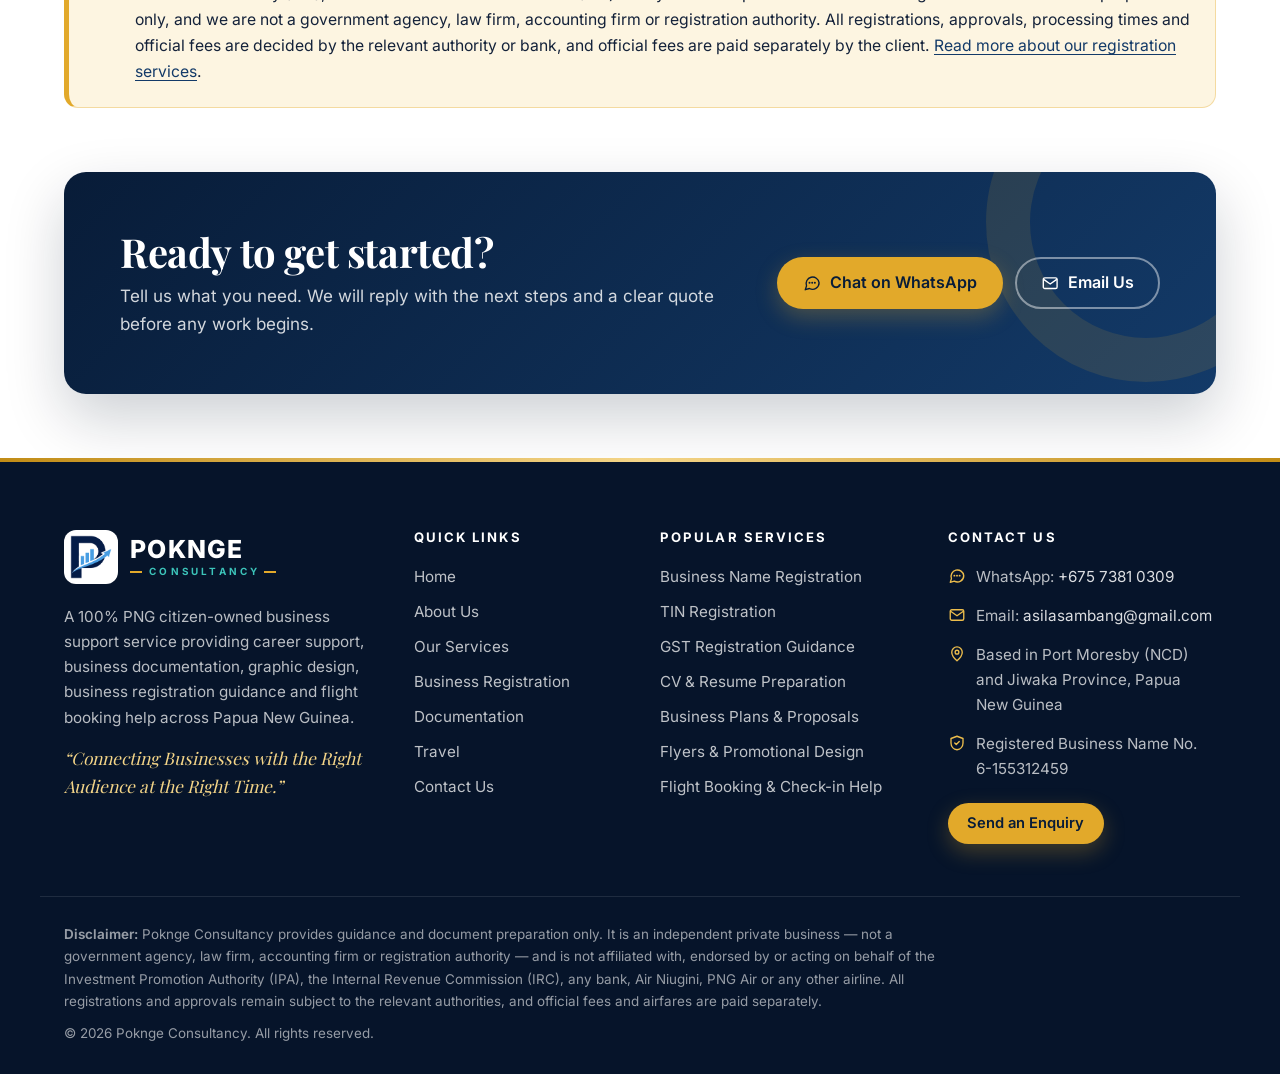
==== commit 632d1e92: "commit the changes" ====
--- a/index.html
+++ b/index.html
@@ -4,7 +4,7 @@
   <meta charset="utf-8">
   <meta name="viewport" content="width=device-width, initial-scale=1">
   <title>Poknge Consultancy | Business Consultancy &amp; Documentation Services in PNG</title>
-  <meta name="description" content="Poknge Consultancy is a registered, 100% PNG citizen-owned business support service in Jiwaka Province offering CVs, cover letters, business plans, company profiles, graphic design, business registration guidance and flight booking help across Papua New Guinea.">
+  <meta name="description" content="Poknge Consultancy is a registered, 100% PNG citizen-owned business support service based in Port Moresby and Jiwaka Province, offering CVs, cover letters, business plans, company profiles, graphic design, business registration guidance and flight booking help across Papua New Guinea.">
   <meta name="author" content="Poknge Consultancy">
   <meta name="robots" content="index, follow">
   <meta name="theme-color" content="#0B2545">
@@ -14,7 +14,7 @@
   <meta property="og:type" content="website">
   <meta property="og:site_name" content="Poknge Consultancy">
   <meta property="og:title" content="Poknge Consultancy | Business Consultancy &amp; Documentation Services in PNG">
-  <meta property="og:description" content="Poknge Consultancy is a registered, 100% PNG citizen-owned business support service in Jiwaka Province offering CVs, cover letters, business plans, company profiles, graphic design, business registration guidance and flight booking help across Papua New Guinea.">
+  <meta property="og:description" content="Poknge Consultancy is a registered, 100% PNG citizen-owned business support service based in Port Moresby and Jiwaka Province, offering CVs, cover letters, business plans, company profiles, graphic design, business registration guidance and flight booking help across Papua New Guinea.">
   <meta property="og:url" content="https://aronsilasambang.github.io/poknge-consultancy/">
   <meta property="og:image" content="https://aronsilasambang.github.io/poknge-consultancy/og-image.jpg">
   <meta property="og:image:width" content="1200">
@@ -35,11 +35,21 @@
   "@type": "ProfessionalService",
   "name": "Poknge Consultancy",
   "slogan": "Your Business. Our Professional Support.",
-  "description": "100% PNG citizen-owned business support service in Jiwaka Province: CVs, cover letters, EOIs, business plans, company profiles, graphic design, IPA, TIN, GST and bank account registration guidance, and flight booking and online check-in help.",
-  "areaServed": {
-    "@type": "Country",
-    "name": "Papua New Guinea"
-  },
+  "description": "100% PNG citizen-owned business support service based in Port Moresby and Jiwaka Province: CVs, cover letters, EOIs, business plans, company profiles, graphic design, IPA, TIN, GST and bank account registration guidance, and flight booking and online check-in help.",
+  "areaServed": [
+    {
+      "@type": "Country",
+      "name": "Papua New Guinea"
+    },
+    {
+      "@type": "City",
+      "name": "Port Moresby"
+    },
+    {
+      "@type": "AdministrativeArea",
+      "name": "Jiwaka Province"
+    }
+  ],
   "address": {
     "@type": "PostalAddress",
     "streetAddress": "Tombil Village, Tombil Ward 1, Kudjip LLG",
@@ -85,7 +95,7 @@
 
 <div class="topbar">
   <div class="container topbar__inner">
-    <p class="topbar__note">Registered PNG Business No. 6-155312459 &middot; 100% PNG citizen-owned &middot; Jiwaka Province</p>
+    <p class="topbar__note">Registered PNG Business No. 6-155312459 &middot; 100% PNG citizen-owned &middot; Port Moresby &amp; Jiwaka</p>
     <div class="topbar__links">
       <a href="https://wa.me/67573810309?text=Hello%20Poknge%20Consultancy%2C%20I%20would%20like%20to%20enquire%20about%20your%20services." data-wa="" target="_blank" rel="noopener"><svg class="icon" viewBox="0 0 24 24" fill="none" stroke="currentColor" stroke-width="1.8" stroke-linecap="round" stroke-linejoin="round" aria-hidden="true" focusable="false"><path d="M21 11.5a8.5 8.5 0 0 1-12.6 7.4L3 20.5l1.6-5A8.5 8.5 0 1 1 21 11.5z"/><path d="M8.5 11.5h.01M12 11.5h.01M15.5 11.5h.01" stroke-width="2.6"/></svg><span data-phone-text>+675 7381 0309</span></a>
       <a href="mailto:asilasambang@gmail.com?subject=Website%20enquiry%20-%20Poknge%20Consultancy" data-mailto="Website enquiry - Poknge Consultancy"><svg class="icon" viewBox="0 0 24 24" fill="none" stroke="currentColor" stroke-width="1.8" stroke-linecap="round" stroke-linejoin="round" aria-hidden="true" focusable="false"><rect x="3" y="5" width="18" height="14" rx="2"/><path d="m3.5 7 8.5 6 8.5-6"/></svg><span data-email-text>asilasambang@gmail.com</span></a>
@@ -118,7 +128,7 @@
 <section class="hero pattern">
   <div class="container hero__grid">
     <div class="hero__content">
-      <p class="eyebrow eyebrow--light">Registered PNG Business &middot; Jiwaka Province</p>
+      <p class="eyebrow eyebrow--light">Registered PNG Business &middot; Port Moresby &amp; Jiwaka</p>
       <h1>Your Business.<br><span class="accent">Our Professional Support.</span></h1>
       <p class="hero__lead">Poknge Consultancy is a 100% PNG citizen-owned business support service. We help job seekers, entrepreneurs and businesses across Papua New Guinea with career documents, business documents, graphic design, business registration guidance and flight booking help &mdash; prepared clearly, accurately and professionally.</p>
       <div class="btn-row">
@@ -174,7 +184,7 @@
       <p class="eyebrow">Welcome to Poknge Consultancy</p>
       <h2>Professional support for every stage of your business and career</h2>
       <p class="lead">Poknge Consultancy is a Papua New Guinean business support service that helps individuals and businesses present themselves professionally.</p>
-      <p class="muted">We prepare clear, well-designed career documents, business documents and marketing materials, and we guide clients through the steps of registering and setting up a business. We are registered under the Business Names Act with the Investment Promotion Authority (IPA), based in Jiwaka Province, and serve clients across Papua New Guinea through WhatsApp, email and in person.</p>
+      <p class="muted">We prepare clear, well-designed career documents, business documents and marketing materials, and we guide clients through the steps of registering and setting up a business. We are registered under the Business Names Act with the Investment Promotion Authority (IPA), based in Port Moresby and Jiwaka Province, and serve clients across Papua New Guinea by WhatsApp and email.</p>
       <ul class="check-list check-list--two" style="margin:26px 0 32px">
         <li><svg class="icon" viewBox="0 0 24 24" fill="none" stroke="currentColor" stroke-width="1.8" stroke-linecap="round" stroke-linejoin="round" aria-hidden="true" focusable="false"><path d="M20 6 9 17l-5-5"/></svg> Career &amp; employment support</li>
         <li><svg class="icon" viewBox="0 0 24 24" fill="none" stroke="currentColor" stroke-width="1.8" stroke-linecap="round" stroke-linejoin="round" aria-hidden="true" focusable="false"><path d="M20 6 9 17l-5-5"/></svg> Business documentation</li>
@@ -320,7 +330,7 @@
       </div>
       <div class="feature feature-panel reveal">
         <span class="icon-box icon-box--glass icon-box--sm"><svg class="icon" viewBox="0 0 24 24" fill="none" stroke="currentColor" stroke-width="1.8" stroke-linecap="round" stroke-linejoin="round" aria-hidden="true" focusable="false"><path d="M21 11.5a8.5 8.5 0 0 1-12.6 7.4L3 20.5l1.6-5A8.5 8.5 0 1 1 21 11.5z"/><path d="M8.5 11.5h.01M12 11.5h.01M15.5 11.5h.01" stroke-width="2.6"/></svg></span>
-        <div><h3>Easy to reach</h3><p>Contact us on WhatsApp or by email, or see us in person in Jiwaka Province.</p></div>
+        <div><h3>Easy to reach</h3><p>Based in Port Moresby and Jiwaka Province. Contact us on WhatsApp or by email, wherever you are in PNG.</p></div>
       </div>
       <div class="feature feature-panel reveal">
         <span class="icon-box icon-box--glass icon-box--sm"><svg class="icon" viewBox="0 0 24 24" fill="none" stroke="currentColor" stroke-width="1.8" stroke-linecap="round" stroke-linejoin="round" aria-hidden="true" focusable="false"><path d="M12 3l8 3v6c0 4.5-3.4 8.3-8 9-4.6-.7-8-4.5-8-9V6z"/><path d="m9 12 2 2 4-4"/></svg></span>
@@ -430,7 +440,7 @@
       <ul class="footer-contact">
         <li><svg class="icon" viewBox="0 0 24 24" fill="none" stroke="currentColor" stroke-width="1.8" stroke-linecap="round" stroke-linejoin="round" aria-hidden="true" focusable="false"><path d="M21 11.5a8.5 8.5 0 0 1-12.6 7.4L3 20.5l1.6-5A8.5 8.5 0 1 1 21 11.5z"/><path d="M8.5 11.5h.01M12 11.5h.01M15.5 11.5h.01" stroke-width="2.6"/></svg><span>WhatsApp: <a href="https://wa.me/67573810309?text=Hello%20Poknge%20Consultancy%2C%20I%20would%20like%20to%20enquire%20about%20your%20services." data-wa="" target="_blank" rel="noopener"><span data-phone-text>+675 7381 0309</span></a></span></li>
         <li><svg class="icon" viewBox="0 0 24 24" fill="none" stroke="currentColor" stroke-width="1.8" stroke-linecap="round" stroke-linejoin="round" aria-hidden="true" focusable="false"><rect x="3" y="5" width="18" height="14" rx="2"/><path d="m3.5 7 8.5 6 8.5-6"/></svg><span>Email: <a href="mailto:asilasambang@gmail.com?subject=Website%20enquiry%20-%20Poknge%20Consultancy" data-mailto="Website enquiry - Poknge Consultancy"><span data-email-text>asilasambang@gmail.com</span></a></span></li>
-        <li><svg class="icon" viewBox="0 0 24 24" fill="none" stroke="currentColor" stroke-width="1.8" stroke-linecap="round" stroke-linejoin="round" aria-hidden="true" focusable="false"><path d="M12 21s-7-6.1-7-11.5a7 7 0 0 1 14 0C19 14.9 12 21 12 21z"/><circle cx="12" cy="9.5" r="2.5"/></svg><span>Tombil Village, Kudjip LLG, Minj<br>Jiwaka Province, Papua New Guinea</span></li>
+        <li><svg class="icon" viewBox="0 0 24 24" fill="none" stroke="currentColor" stroke-width="1.8" stroke-linecap="round" stroke-linejoin="round" aria-hidden="true" focusable="false"><path d="M12 21s-7-6.1-7-11.5a7 7 0 0 1 14 0C19 14.9 12 21 12 21z"/><circle cx="12" cy="9.5" r="2.5"/></svg><span>Based in Port Moresby (NCD)<br>and Jiwaka Province, Papua New Guinea</span></li>
         <li><svg class="icon" viewBox="0 0 24 24" fill="none" stroke="currentColor" stroke-width="1.8" stroke-linecap="round" stroke-linejoin="round" aria-hidden="true" focusable="false"><path d="M12 3l8 3v6c0 4.5-3.4 8.3-8 9-4.6-.7-8-4.5-8-9V6z"/><path d="m9 12 2 2 4-4"/></svg><span>Registered Business Name No. 6-155312459</span></li>
       </ul>
       <div class="btn-row" style="margin-top:22px">
